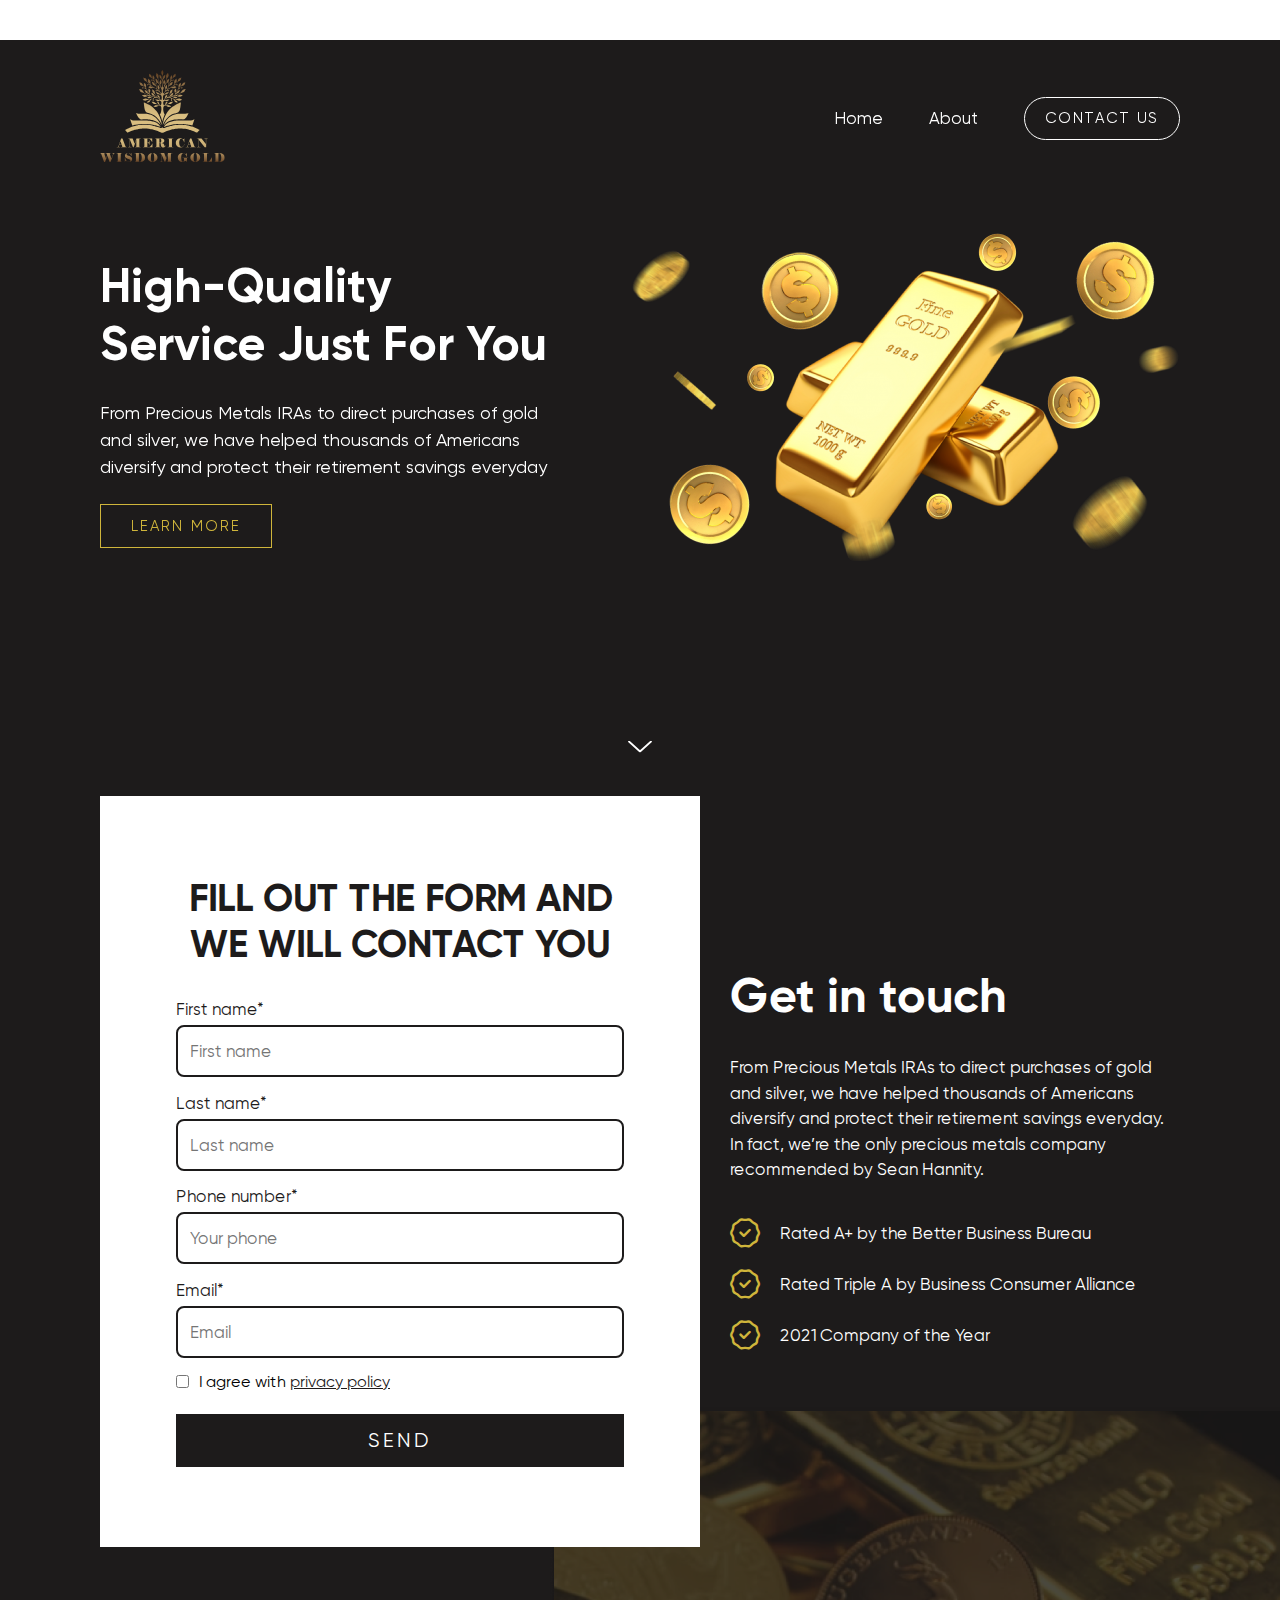
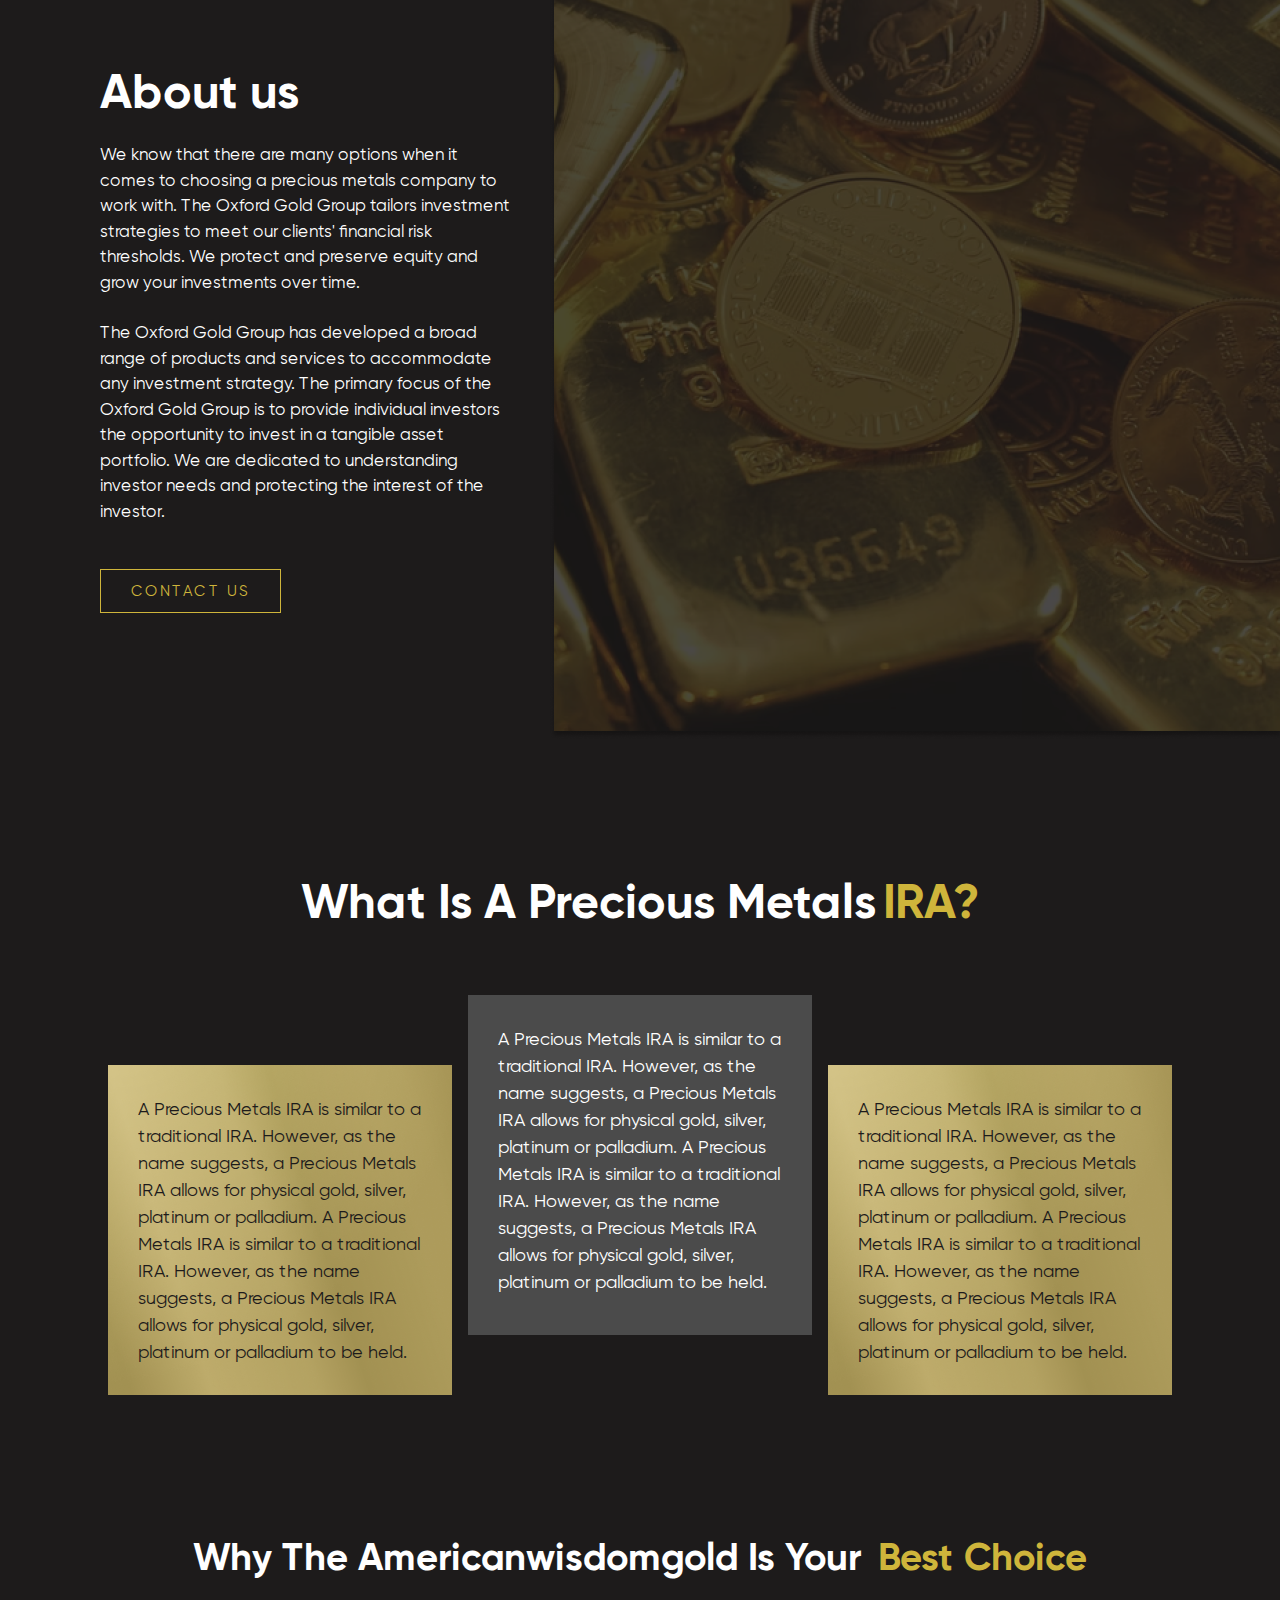
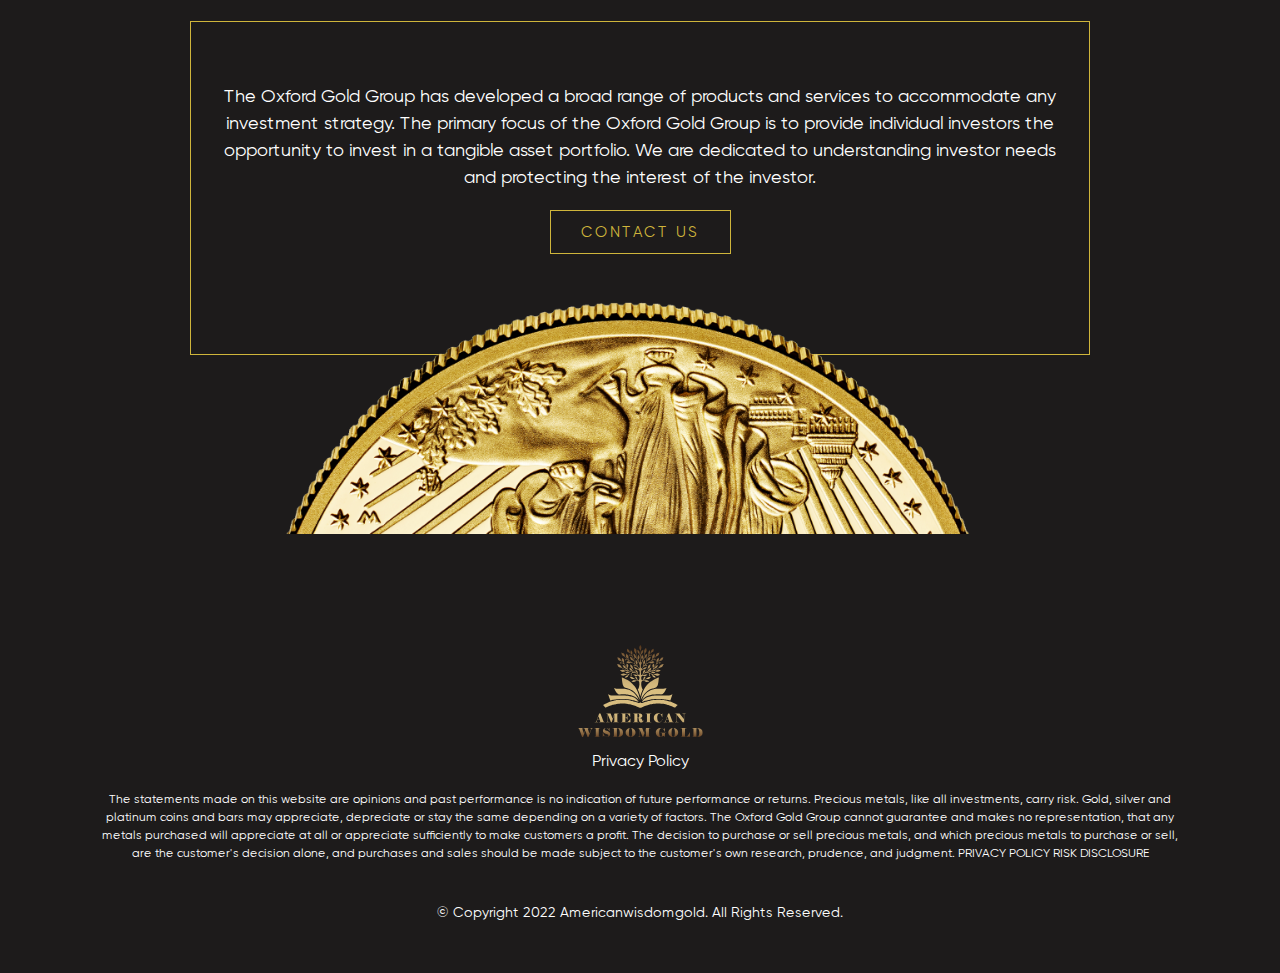
==== index.html @ 8d26f13c "first commit" ====
<!DOCTYPE html>
<html lang="en">
<head>
  <meta charset="UTF-8">
  <meta http-equiv="X-UA-Compatible" content="IE=edge">
  <meta name="viewport" content="width=device-width, initial-scale=1.0">
  <title>American Wisdom Gold</title>
  <link rel="stylesheet" href="css/style.min.css">
  <link rel="apple-touch-icon" sizes="57x57" href="fav.ico/apple-icon-57x57.png">
  <link rel="apple-touch-icon" sizes="60x60" href="fav.ico/apple-icon-60x60.png">
  <link rel="apple-touch-icon" sizes="72x72" href="fav.ico/apple-icon-72x72.png">
  <link rel="apple-touch-icon" sizes="76x76" href="fav.ico/apple-icon-76x76.png">
  <link rel="apple-touch-icon" sizes="114x114" href="fav.ico/apple-icon-114x114.png">
  <link rel="apple-touch-icon" sizes="120x120" href="fav.ico/apple-icon-120x120.png">
  <link rel="apple-touch-icon" sizes="144x144" href="fav.ico/apple-icon-144x144.png">
  <link rel="apple-touch-icon" sizes="152x152" href="fav.ico/apple-icon-152x152.png">
  <link rel="apple-touch-icon" sizes="180x180" href="fav.ico/apple-icon-180x180.png">
  <link rel="icon" type="image/png" sizes="192x192"  href="fav.ico/android-icon-192x192.png">
  <link rel="icon" type="image/png" sizes="32x32" href="fav.ico/favicon-32x32.png">
  <link rel="icon" type="image/png" sizes="96x96" href="fav.ico/favicon-96x96.png">
  <link rel="icon" type="image/png" sizes="16x16" href="fav.ico/favicon-16x16.png">
  <link rel="manifest" href="fav.ico/manifest.json">
  <meta name="msapplication-TileColor" content="#ffffff">
  <meta name="msapplication-TileImage" content="fav.ico/ms-icon-144x144.png">
  <meta name="theme-color" content="#ffffff">
</head>
<body id="menu">
  <div class="iframe__wrapper">
    <iframe height="40" scrolling="no" src="https://www.dailyforex.com/forex-widget/widget/41722" style="width: 100%; height:40px; display: block;border:0px;overflow:hidden;" width="100%"></iframe>
  </div>
  <header class="header">
    <div class="header__container container">
      <div class="header__wrapper">
        <a href="index.html" class="header__logo">
          <img src="images/logo.svg" alt="logo">
        </a>
        <div class="header__menu menu">
          <div class="header__navigation">
            <nav>
              <ul>
                <a href="index.html" class="header__logo_media">
                  <img src="images/logo.svg" alt="logo">
                </a>
                <li class="header__item"><a href="#promo">Home</a></li>
                <li class="header__item"><a href="#about">About</a></li>
              </ul>
            </nav>
          </div>
          <a href="#contact"><button class="header__button">Contact us</button></a>
        </div>
        <div class="header__hamburger hamburger">
          <span></span>
          <span></span>
          <span></span>
        </div>
      </div>
    </div>
  </header>

  <section class="promo" id="promo">
    <div class="promo__container container">
      <div class="promo__wrapper">
        <div class="promo__text">
          <h1 class="promo__title">High-Quality <br> Service Just For You</h1>
          <p class="promo__paragraph">From Precious Metals IRAs to direct purchases of gold and silver, we have helped thousands of Americans diversify and protect their retirement savings everyday</p>
          <a href="#contact"><buttton class="promo__button gold_button">Learn more</buttton></a>
        </div>
        <div class="promo__image">
          <img src="images/maingold.png" alt="gold">
        </div>
      </div>
    </div>
    <a href="#contact" class="promo__arrow">
      <img src="images/arrow.svg" alt="arrow">
    </a>
  </section>

  <section class="contact" id="contact">
    <div class="contact__container container">
      <div class="contact__wrapper">
        <div class="contact__white">
          <h3 class="contact__title">Fill out the form and we will contact you</h3>
          <form action="#" class="contact__form" id="contactform">
            <label for="firstname">
              First name*
              <input type="text" id="firstname" name="name" placeholder="First name" class="contact__input">
            </label>
            <label for="lastname">
              Last name*
              <input type="text" id="lastname" name="surname" placeholder="Last name" class="contact__input">
            </label>
            <label for="telepone">
              Phone number*
              <input id="telepone" name="phone" placeholder="Your phone" class="contact__input">
            </label>
            <label for="email">
              Email*
              <input type="text" id="email" name="email" placeholder="Email" class="contact__input">
            </label>
            <div class="contact__policy">
              <input name="privacypolicy" type="checkbox">
              <span>I agree with <a href="privacypolicy.html">privacy policy</a></span>
            </div>
            <input class="contact__button" type="submit" value="send">
          </form>
        </div>
        <div class="contact__text">
          <h4 class="contact__subtitle">Get in touch</h4>
          <p class="contact__paragraph">From Precious Metals IRAs to direct purchases of gold and silver, we have helped thousands of Americans diversify and protect their retirement savings everyday. In fact, we’re the only precious metals company recommended by Sean Hannity.</p>
          <div class="contact__points">
            <div class="contact__point">
              <span class="icon-guarantee"></span>
              Rated A+ by the Better Business Bureau
            </div>
            <div class="contact__point">
              <span class="icon-guarantee"></span>
              Rated Triple A by Business Consumer Alliance
            </div>
            <div class="contact__point">
              <span class="icon-guarantee"></span>
              2021 Company of the Year
            </div>
          </div>
        </div>
      </div>
    </div>
  </section>

  <section class="about" id="about">
    <div class="about__container container">
      <div class="about__wrapper">
        <div class="about__info">
          <h2 class="about__title">About us</h2>
          <p class="about__text">We know that there are many options when it comes to choosing a precious metals company to work with. The Oxford Gold Group tailors investment strategies to meet our clients' financial risk thresholds. We protect and preserve equity and grow your investments over time.</p>
          <p class="about__text">The Oxford Gold Group has developed a broad range of products and services to accommodate any investment strategy. The primary focus of the Oxford Gold Group is to provide individual investors the opportunity to invest in a tangible asset portfolio. We are dedicated to understanding investor needs and protecting the interest of the investor.</p>
          <a href="#contact"><button class="about__button gold_button">Contact us</button></a>
        </div>
      </div>
    </div>
    <div class="about__background">
      <img src="images/goldback.png" alt="">
    </div>
  </section>

  <section class="benefits" id="benefits">
    <div class="benefits__container container">
      <div class="benefits__wrapper">
        <h2 class="benefits__title">What Is A Precious Metals<span>IRA?</span></h2> 
          <div class="benefits__elements">
            <div class="benefits__elem benefits__elem_bg">A Precious Metals IRA is similar to a traditional IRA. However, as the name suggests, a Precious Metals IRA allows for physical gold, silver, platinum or palladium. A Precious Metals IRA is similar to a traditional IRA. However, as the name suggests, a Precious Metals IRA allows for physical gold, silver, platinum or palladium to be held.</div>
            <div class="benefits__elem">A Precious Metals IRA is similar to a traditional IRA. However, as the name suggests, a Precious Metals IRA allows for physical gold, silver, platinum or palladium. A Precious Metals IRA is similar to a traditional IRA. However, as the name suggests, a Precious Metals IRA allows for physical gold, silver, platinum or palladium to be held.</div>
            <div class="benefits__elem benefits__elem_bg">A Precious Metals IRA is similar to a traditional IRA. However, as the name suggests, a Precious Metals IRA allows for physical gold, silver, platinum or palladium. A Precious Metals IRA is similar to a traditional IRA. However, as the name suggests, a Precious Metals IRA allows for physical gold, silver, platinum or palladium to be held.</div>
          </div>
        </div>
      </div>
    </div>
  </section>

  <section class="coin" id="coin">
    <div class="coin__container container">
      <div class="coin__wrapper">
        <div class="coin__title">Why The Americanwisdomgold Is Your <span>Best Choice</span></div>
        <div class="coin__info">
          <div class="coin__text">The Oxford Gold Group has developed a broad range of products and services to accommodate any investment strategy. The primary focus of the Oxford Gold Group is to provide individual investors the opportunity to invest in a tangible asset portfolio. We are dedicated to understanding investor needs and protecting the interest of the investor.</div>
          <a href="#contact"><button class="coin__button gold_button">Contact us</button></a>
        </div>
        <div class="coin__coin">
          <img src="images/coin.png" alt="coin">
        </div>
      </div>
    </div>
  </section>

  <footer class="footer">
    <div class="footer__container container">
      <div class="footer__wrapper">
        <a href="index.html" class="footer__logo">
          <img src="images/logo.svg" alt="logo">
        </a>
        <div class="footer__links">
          <a href="privacypolicy.html" class="footer__link">Privacy Policy</a>
        </div>
        <div class="footer__rights">The statements made on this website are opinions and past performance is no indication of future performance or returns. Precious metals, like all investments, carry risk. Gold, silver and platinum coins and bars may appreciate, depreciate or stay the same depending on a variety of factors. The Oxford Gold Group cannot guarantee and makes no representation, that any metals purchased will appreciate at all or appreciate sufficiently to make customers a profit. The decision to purchase or sell precious metals, and which precious metals to purchase or sell, are the customer's decision alone, and purchases and sales should be made subject to the customer's own research, prudence, and judgment. PRIVACY POLICY RISK DISCLOSURE </div>
        <div class="footer__copyright">© Copyright 2022 Americanwisdomgold. All Rights Reserved.</div>
      </div>
    </div>
  </footer>

  <div class="overlay">
    <div class="modal modal_mini" id="thanks">
      <div class="modal__close">&times;</div>
      <div class="modal__logo"><img src="images/logo.svg" alt="logo"></div>
      <div class="modal__subtitle">Thank You for request</div>
      <div class="modal__descr">We will contact You within 24h</div>
    </div>
  </div>
  <script src="js/jquery-3.5.1.min.js"></script>
  <script src="js/jquery.validate.min.js"></script>
  <script src="js/jquery.maskedinput.min.js"></script>
  <script src="js/script.js"></script>
</body>
</html>
---- css/style.min.css ----
*{font-family:"Gilroy", sans-serif;margin:0;padding:0;-webkit-box-sizing:border-box;box-sizing:border-box}.container{max-width:1110px;padding:0px 15px;margin:0 auto}a{text-decoration:none;color:#ffff}a:hover{color:#CFB53B;-webkit-transition:0.2s all;transition:0.2s all}ul,li{list-style:none}button{background-color:transparent;border:none;outline:none;text-transform:uppercase}button:hover{color:#CFB53B;border-color:#CFB53B;-webkit-transition:0.2s all;transition:0.2s all}body{background:#1D1B1B}@media (max-width: 767px){.subtitle{font-size:27px;margin-bottom:20px}}@media (max-width: 767px){.text{font-size:16px}}@font-face{font-family:'icomoon';src:url("../icofonts/icomoon.eot?v3qzu6");src:url("../icofonts/fonts/icomoon.eot?v3qzu6#iefix") format("embedded-opentype"),url("../icofonts/icomoon.ttf?v3qzu6") format("truetype"),url("../icofonts/icomoon.woff?v3qzu6") format("woff"),url("../icofonts/icomoon.svg?v3qzu6#icomoon") format("svg");font-weight:normal;font-style:normal;font-display:block}[class^="icon-"],[class*=" icon-"]{font-family:'icomoon' !important;speak:never;font-style:normal;font-weight:normal;font-variant:normal;text-transform:none;line-height:1;-webkit-font-smoothing:antialiased;-moz-osx-font-smoothing:grayscale}.icon-guarantee:before{content:"\e900"}@font-face{font-family:"Gilroy";src:url("../fonts/Gilroy-SemiBold.ttf") format("truetype");font-weight:600;font-style:normal}@font-face{font-family:"Gilroy";src:url("../fonts/Gilroy-Regular.ttf") format("truetype");font-weight:400;font-style:normal}@font-face{font-family:"Gilroy";src:url("../fonts/Gilroy-Medium.ttf") format("truetype");font-weight:500;font-style:normal}@font-face{font-family:"Gilroy";src:url("../fonts/Gilroy-Bold.ttf") format("truetype");font-weight:700;font-style:normal}.header{position:relative}.header__wrapper{padding-top:70px;display:-webkit-box;display:-ms-flexbox;display:flex;-webkit-box-pack:justify;-ms-flex-pack:justify;justify-content:space-between;-webkit-box-align:center;-ms-flex-align:center;align-items:center}.header__logo_media{display:none}.header__menu{z-index:100;display:-webkit-box;display:-ms-flexbox;display:flex;-webkit-box-align:center;-ms-flex-align:center;align-items:center}.header__navigation{margin-left:auto;font-weight:400;font-size:17px;line-height:21px}.header__navigation ul{display:-webkit-box;display:-ms-flexbox;display:flex}.header__navigation ul li{margin-right:46px}.header__button{border:1px solid #FFFFFF;border-radius:30px;cursor:pointer;padding:10px 20px;font-weight:400;font-size:15px;line-height:21px;letter-spacing:0.11em;color:#FFFFFF}.header__hamburger{display:none}@media (max-width: 992px){.header ul li{margin-right:23px}}@media (max-width: 767px){.header .header__logo{margin:0 auto}.header .header__logo_media{display:block;margin-bottom:60px}.header .header__wrapper{padding-top:90px}.header .header__hamburger{display:block;position:absolute;right:20px;top:37%;-webkit-transform:translateY(-50%);transform:translateY(-50%);width:26px;height:18px;cursor:pointer}.header .header__hamburger span{display:block;height:2px;width:100%;background-color:#ffff;margin-bottom:4px;border-radius:30px}.header .header__hamburger span:nth-child(2){background-color:#CFB53B}.header .header__hamburger:hover span{background-color:#CFB53B}.header .header__hamburger_active{margin-top:5px}.header .header__hamburger_active span{margin-bottom:-2px;-webkit-transition:0.6s all;transition:0.6s all}.header .header__hamburger_active span:nth-child(1){-webkit-transform:rotate(-45deg);transform:rotate(-45deg)}.header .header__hamburger_active span:nth-child(2){display:none}.header .header__hamburger_active span:nth-child(3){-webkit-transform:rotate(45deg);transform:rotate(45deg)}.header .header__navigation{margin-left:0}.header .header__navigation ul{-webkit-box-orient:vertical;-webkit-box-direction:normal;-ms-flex-direction:column;flex-direction:column;-webkit-box-align:center;-ms-flex-align:center;align-items:center}.header .header__navigation ul li{margin:0;margin-bottom:20px}.header .header__menu{position:fixed;-webkit-box-orient:vertical;-webkit-box-direction:normal;-ms-flex-direction:column;flex-direction:column;-webkit-box-pack:center;-ms-flex-pack:center;justify-content:center;-webkit-box-align:center;-ms-flex-align:center;align-items:center;top:0;left:-100%;width:75%;height:100vh;padding:40px 20px;background:rgba(240,240,240,0.16);-webkit-backdrop-filter:blur(30px);backdrop-filter:blur(30px);-webkit-transition:0.6s all;transition:0.6s all}.header .header__menu_active{left:0}}iframe{position:absolute;top:-10px;width:100%}.iframe__wrapper{position:absolute;width:100%;background-color:#ffff;height:40px}.promo{position:relative;min-height:600px}.promo__wrapper{display:-webkit-box;display:-ms-flexbox;display:flex;-webkit-box-align:center;-ms-flex-align:center;align-items:center;-webkit-box-pack:justify;-ms-flex-pack:justify;justify-content:space-between;padding:62px 0 62px 0}.promo__title{font-weight:700;font-size:48px;line-height:120%;color:#FFFFFF;margin-bottom:26px}.promo__text{max-width:100%}.promo__paragraph{font-weight:400;font-size:18px;line-height:150%;max-width:460px;color:#FFFFFF;margin-bottom:36px}.promo__arrow{position:absolute;left:50%;bottom:0;-webkit-transform:translate(-50%, -50%);transform:translate(-50%, -50%)}.promo__image img{width:100%}.gold_button{font-size:15px;letter-spacing:0.14em;color:#CFB53B;cursor:pointer;padding:12px 30px;border:1px solid #CFB53B;text-transform:uppercase}.gold_button:hover{background-color:#CFB53B;color:#FFFFFF;-webkit-transition:0.6s all;transition:0.6s all}@media (max-width: 992px){.container{max-width:800px}.promo{min-height:450px}.promo__title{font-size:32px;margin-bottom:16px}.promo__paragraph{font-size:16px;margin-bottom:29px}}@media (max-width: 767px){.container{max-width:500px}.promo{min-height:500px}.promo__wrapper{-webkit-box-orient:vertical;-webkit-box-direction:normal;-ms-flex-direction:column;flex-direction:column;padding-top:30px}.promo__text{margin-bottom:25px}.promo__arrow{display:none}}@media (max-width: 426px){.container{max-width:320px}.promo{min-height:500px}.promo__title{font-size:29px}.promo__paragraph{font-size:14px}.promo__text{margin-bottom:45px}}.contact__wrapper{display:-webkit-box;display:-ms-flexbox;display:flex;-webkit-box-pack:justify;-ms-flex-pack:justify;justify-content:space-between;padding:30px 0;-webkit-box-align:center;-ms-flex-align:center;align-items:center}.contact__white{min-width:600px;margin-right:30px;padding:80px 76px;background-color:#fff;display:-webkit-box;display:-ms-flexbox;display:flex;-webkit-box-orient:vertical;-webkit-box-direction:normal;-ms-flex-direction:column;flex-direction:column;-webkit-box-align:center;-ms-flex-align:center;align-items:center;z-index:10}.contact__white label{display:-webkit-box;display:-ms-flexbox;display:flex;-webkit-box-orient:vertical;-webkit-box-direction:normal;-ms-flex-direction:column;flex-direction:column;font-weight:400;font-size:17px;line-height:24px;color:#1D1B1B}.contact__title{font-weight:700;font-size:38px;margin-bottom:30px;line-height:120%;text-transform:uppercase;text-align:center;color:#1D1B1B}.contact__button{font-weight:400;font-size:20px;line-height:21px;text-transform:uppercase;letter-spacing:0.14em;color:#FFFFFF;background:#1D1B1B;cursor:pointer;border:none;padding:16px}.contact__button:hover{background-color:#CFB53B;-webkit-transition:0.3s all;transition:0.3s all}.contact__form{width:100%;min-height:470px;display:-webkit-box;display:-ms-flexbox;display:flex;-webkit-box-orient:vertical;-webkit-box-direction:normal;-ms-flex-direction:column;flex-direction:column;-webkit-box-pack:justify;-ms-flex-pack:justify;justify-content:space-between}.contact__input{margin-top:4px;border:2px solid #1D1B1B;padding:12px;font-weight:400;font-size:17px;line-height:24px;color:#1D1B1B;border-radius:8px}.contact__policy{-ms-flex-wrap:wrap;flex-wrap:wrap}.contact__policy div{display:-webkit-box;display:-ms-flexbox;display:flex;-webkit-box-orient:vertical;-webkit-box-direction:normal;-ms-flex-direction:column;flex-direction:column}.contact__subtitle{font-weight:700;font-size:48px;line-height:120%;color:#FFFFFF;margin-bottom:30px}.contact__paragraph{font-weight:400;font-size:17px;line-height:150%;color:#FFFFFF;margin-bottom:40px}.contact__point{display:-webkit-box;display:-ms-flexbox;display:flex;-webkit-box-align:center;-ms-flex-align:center;align-items:center;font-weight:400;font-size:17px;line-height:21px;color:#FFFFFF;margin-bottom:30px;font-size:17px;line-height:19px}.contact__point span{font-size:30px;line-height:21px;color:#CFB53B;margin-right:20px}.contact__policy{display:-webkit-box;display:-ms-flexbox;display:flex;-webkit-box-align:center;-ms-flex-align:center;align-items:center;margin-bottom:10px}.contact__policy span{margin-left:10px}.contact__policy a{color:#1D1B1B;text-decoration:underline}.contact__policy a:hover{color:#CFB53B;-webkit-transition:0.3s all;transition:0.3s all}.contact #privacypolicy-error{margin-bottom:0;margin-left:5px}@media (max-width: 992px){.contact__white{min-width:425px;padding:55px 65px}.contact__title{font-size:25px;margin-bottom:30px}.contact__form{min-height:450px}.contact__subtitle{font-size:27px;margin-bottom:20px}.contact__point{font-size:16px;margin-bottom:18px}.contact__paragraph{font-size:16px;margin-bottom:25px}}@media (max-width: 767px){.contact__wrapper{-webkit-box-orient:vertical;-webkit-box-direction:reverse;-ms-flex-direction:column-reverse;flex-direction:column-reverse}.contact__text{margin-bottom:30px}.contact__white{margin-right:0}}@media (max-width: 426px){.contact__white{min-width:300px;padding:40px 46px}.contact__white label{font-size:13px}.contact__title{font-size:17px;margin-bottom:15px}.contact__form{min-height:350px}.contact__input{margin:0;border:1px solid #1D1B1B;font-size:13px;padding:6px;border-radius:5px}.contact__button{font-size:13px;padding:11px}.contact__policy{font-size:13px}.contact__paragraph{font-size:14px}.contact__point{font-size:14px}.contact__policy span{font-size:14px}}.about{position:relative}.about__wrapper{padding:90px 40px 100px 0;width:100%;max-width:450px;background-color:#1D1B1B}.about__title{font-weight:700;font-size:48px;line-height:50px;color:#ffff;margin-bottom:25px}.about__text{margin-bottom:25px;font-weight:400;font-size:17px;line-height:150%;color:#FFFFFF;z-index:1000}.about__button{margin-top:20px}.about__background{position:absolute;top:-170px;right:0;z-index:0}.about__background img{width:100%}.about .mediabg{display:none}@media (max-width: 1222px){.about .about__background{right:-160px}}@media (max-width: 992px){.about__background{left:0;top:-150px;width:100%;background-image:url("../images/mediabg.png");background-repeat:no-repeat;-o-object-fit:cover;object-fit:cover;background-position:center center;height:350px}.about__background img{display:none}.about__info{padding-top:180px}.about__wrapper{margin:0}}@media (max-width: 767px){.about__title{font-size:27px;margin-bottom:20px;line-height:27px}.about__info{padding-top:130px}.about__text{font-size:16px;margin-bottom:25px}}@media (max-width: 426px){.about__text{font-size:14px;margin-bottom:25px}}.benefits__wrapper{padding:160px 0 40px}.benefits__title{text-align:center;font-size:48px;margin-bottom:45px;color:#FFFFFF}.benefits__title span{color:#CFB53B;padding-left:7px}.benefits__elements{display:-webkit-box;display:-ms-flexbox;display:flex;-webkit-box-pack:justify;-ms-flex-pack:justify;justify-content:space-between}.benefits__elem{padding:30px;font-weight:400;font-size:18px;line-height:150%;background:#4B4B4B;color:#FFFF;-webkit-backdrop-filter:blur(40px);backdrop-filter:blur(40px);max-height:340px;margin-right:8px;margin-left:8px}.benefits__elem_bg{background-image:url("../images/backgold.png");-o-object-fit:cover;object-fit:cover;margin-top:70px;color:#1D1B1B}@media (max-width: 992px){.benefits__wrapper{padding-top:30px}.benefits__elements{-webkit-box-orient:vertical;-webkit-box-direction:normal;-ms-flex-direction:column;flex-direction:column;-webkit-box-pack:center;-ms-flex-pack:center;justify-content:center;-webkit-box-align:center;-ms-flex-align:center;align-items:center}.benefits__elem{margin-right:0;margin-left:0;max-width:400px;margin-bottom:30px}.benefits__elem_bg{margin-top:0}}@media (max-width: 767px){.benefits__title{font-size:27px;margin-bottom:20px}.benefits__elem{font-size:16px}}@media (max-width: 426px){.benefits__elem{font-size:14px}}.coin{position:relative}.coin__wrapper{display:-webkit-box;display:-ms-flexbox;display:flex;-webkit-box-orient:vertical;-webkit-box-direction:normal;-ms-flex-direction:column;flex-direction:column;-webkit-box-pack:center;-ms-flex-pack:center;justify-content:center;-webkit-box-align:center;-ms-flex-align:center;align-items:center;padding:100px 0 40px}.coin__title{font-weight:700;font-size:38px;margin-bottom:20px;line-height:120%;text-align:center;color:#FFFF}.coin__title span{color:#CFB53B;padding-left:7px}.coin__info{display:-webkit-box;display:-ms-flexbox;display:flex;-webkit-box-orient:vertical;-webkit-box-direction:normal;-ms-flex-direction:column;flex-direction:column;-webkit-box-pack:center;-ms-flex-pack:center;justify-content:center;-webkit-box-align:center;-ms-flex-align:center;align-items:center;margin-top:20px;max-width:900px;padding:60px 23px 100px 23px;border:1px solid #CFB53B}.coin__text{font-weight:400;font-size:18px;line-height:150%;text-align:center;color:#FFFFFF;margin-bottom:20px}.coin__coin{position:absolute;bottom:-143px}.coin__coin img{width:760px}@media (max-width: 767px){.coin__wrapper{padding-top:35px}.coin__title{font-size:27px;margin-bottom:20px;line-height:33px}.coin__text{font-size:16px}.coin__info{padding:38px 10px 85px 10px}.coin__coin{bottom:-35px}.coin__coin img{width:425px}}@media (max-width: 426px){.coin__coin{bottom:0px}.coin__coin img{width:320px}.coin__text{font-size:14px}.coin__title{font-size:27px;margin-bottom:20px}}.footer__wrapper{display:-webkit-box;display:-ms-flexbox;display:flex;-webkit-box-orient:vertical;-webkit-box-direction:normal;-ms-flex-direction:column;flex-direction:column;-webkit-box-pack:center;-ms-flex-pack:center;justify-content:center;-webkit-box-align:center;-ms-flex-align:center;align-items:center;padding:250px 0 50px 0;color:#FFFF;text-align:center}.footer__logo{margin-bottom:10px}.footer__links{margin-bottom:20px}.footer__rights{margin-bottom:40px;font-size:12px;line-height:150%}.footer__copyright{font-weight:400;font-size:14px;line-height:21px}.footer__padding{padding-top:30px}@media (max-width: 767px){.footer__wrapper{padding-top:123px}}.overlay{display:none;position:fixed;width:100%;height:100%;top:0;background-color:rgba(0,0,0,0.56);z-index:1000}.modal{position:absolute;top:50%;left:50%;-webkit-transform:translate(-50%, -50%);transform:translate(-50%, -50%);width:380px;min-height:350px;background-color:#f2f2f2;padding:38px 40px 40px 40px}.modal__close{position:absolute;top:10px;right:10px;font-size:40px;line-height:21px;cursor:pointer}.modal_mini{min-height:250px}.modal__logo{display:-webkit-box;display:-ms-flexbox;display:flex;-webkit-box-pack:center;-ms-flex-pack:center;justify-content:center}.modal__subtitle{font-weight:500;margin-top:20px;font-size:18px;color:#262525;text-align:center}.modal__descr{font-weight:400;font-size:15px;margin-top:10;text-align:center}.error{border:1px solid red}label.error{border:none;font-size:14px;margin-bottom:5px;color:red}.privacy{margin-top:40px}.privacy__intro{padding:70px 10px;width:100%;color:#1D1B1B;background-color:#CFB53B}.privacy__title{font-weight:700;font-size:48px;line-height:55px}@media (max-width: 767px){.privacy__title{font-size:37px;line-height:40px}}.privacy__text{font-weight:300;padding-top:40px;font-size:15px;line-height:150%;color:#FFFFFF}@media (max-width: 426px){.privacy__text{font-size:13px}}.privacy__bold{margin-top:30px;font-size:20px;line-height:27px;margin-bottom:10px;font-weight:700;color:#CFB53B}.privacy p{margin-bottom:15px}
/*# sourceMappingURL=style.min.css.map */
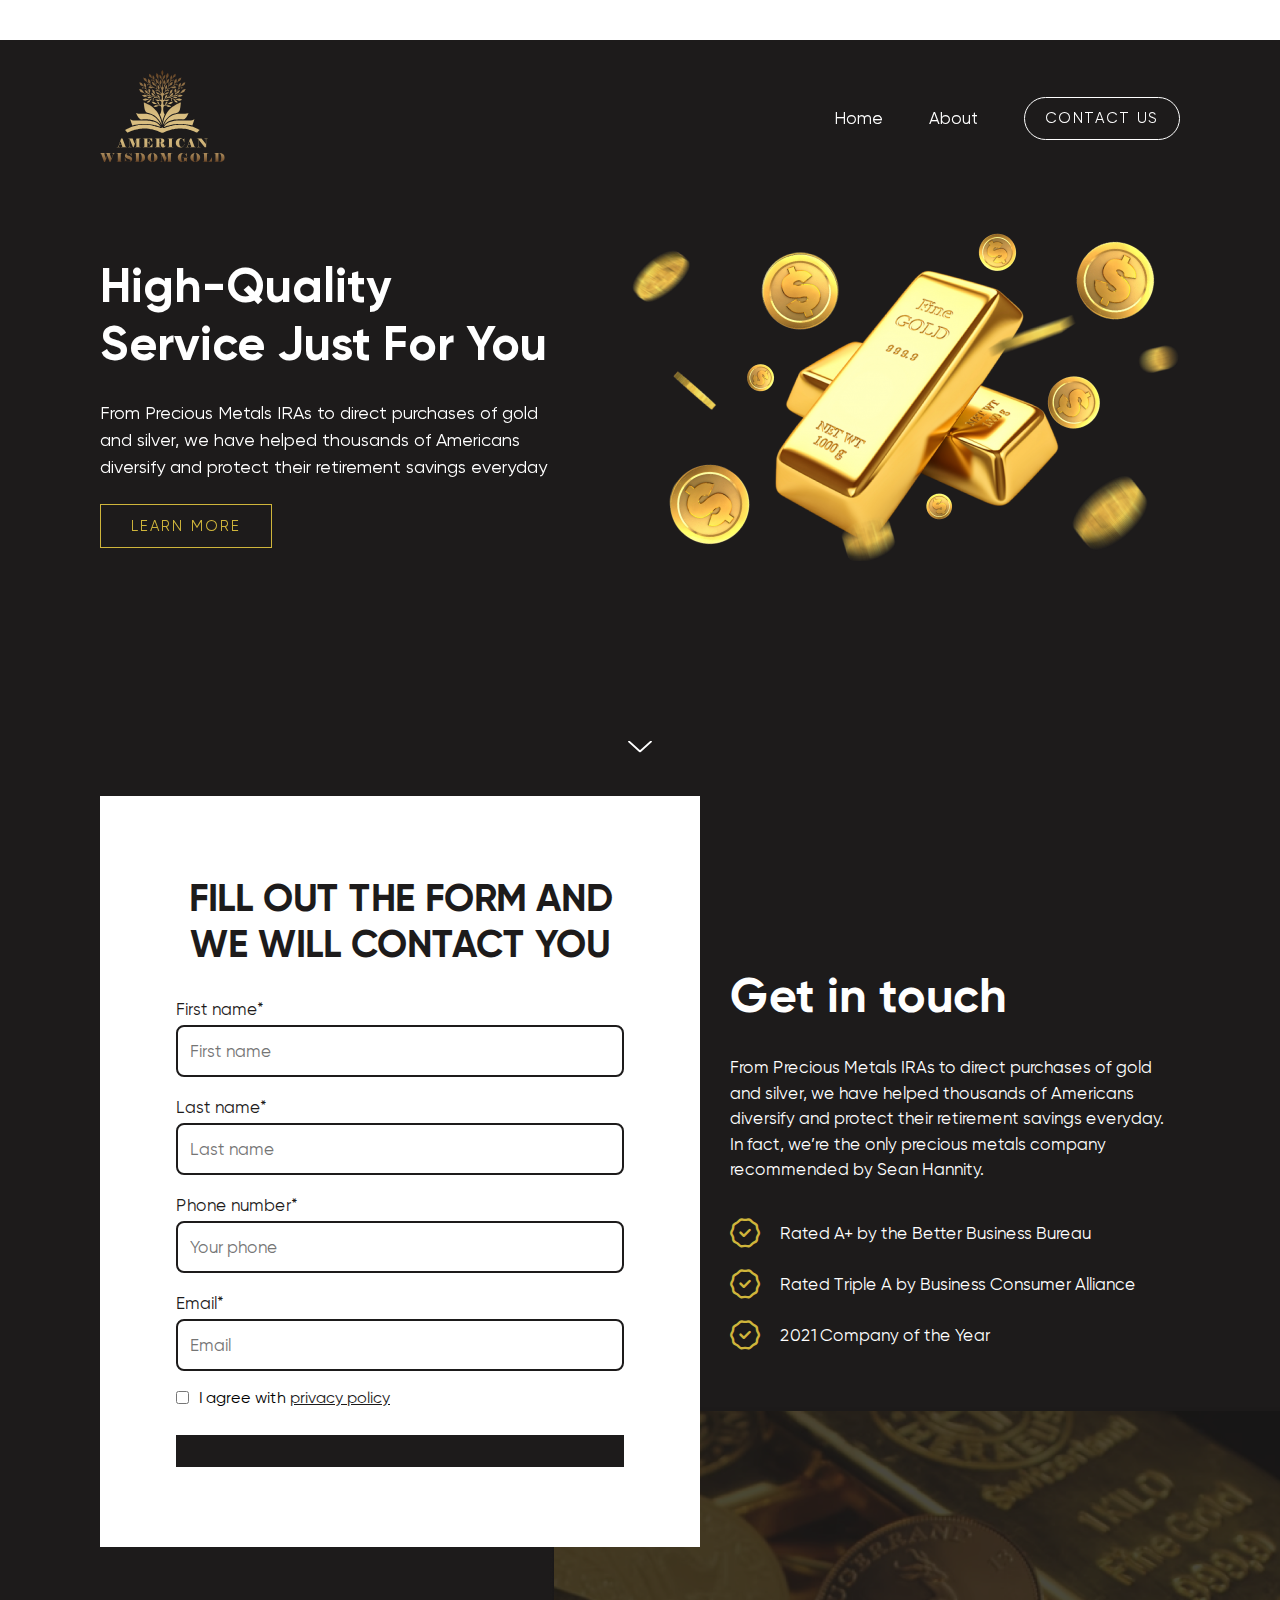
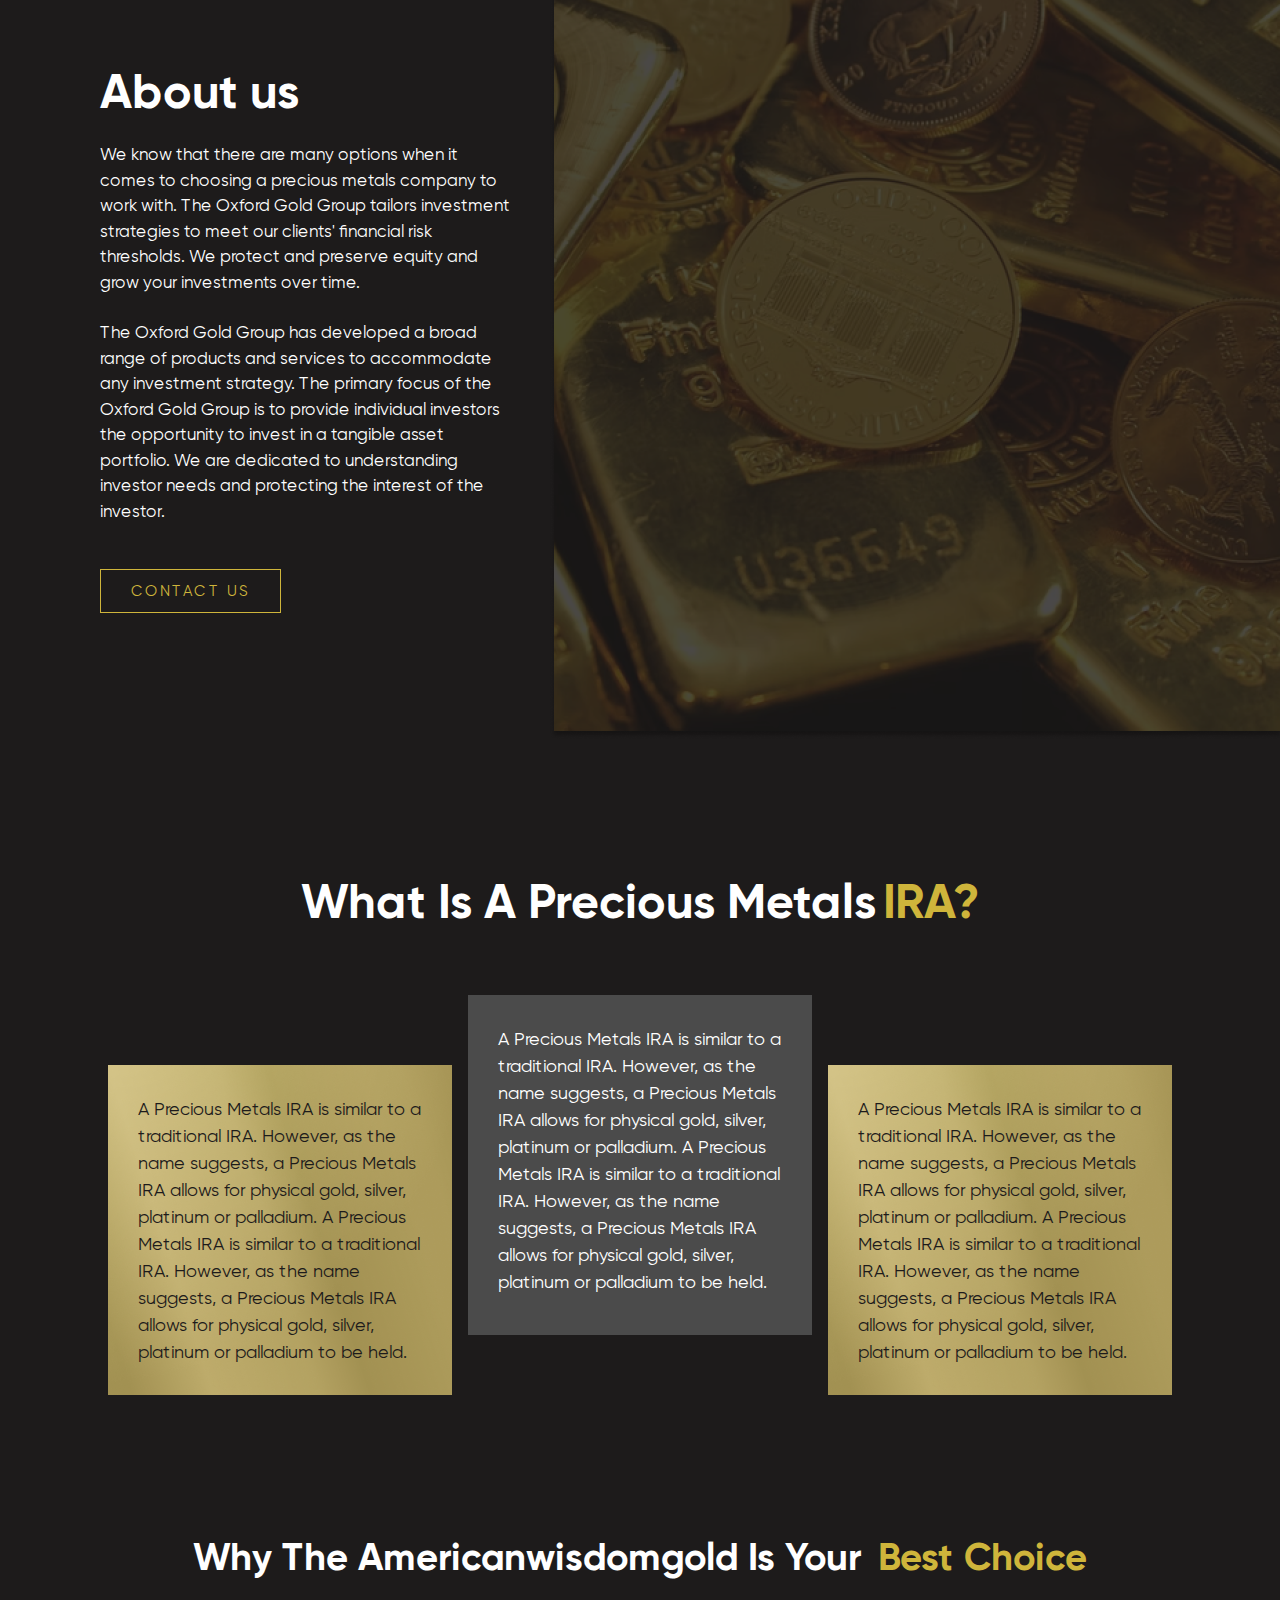
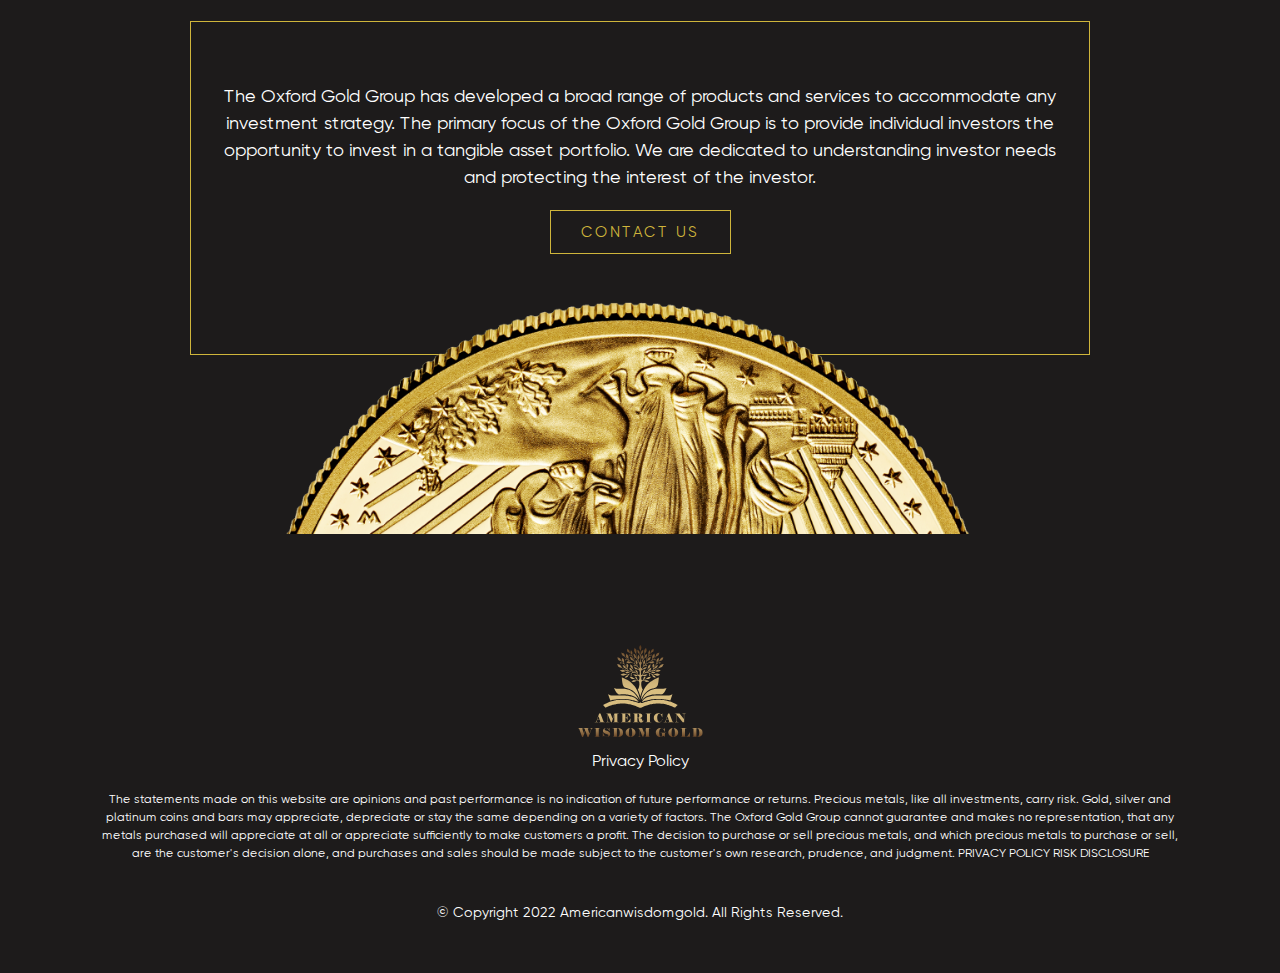
==== commit 5eccf2dc: "new" ====
--- a/index.html
+++ b/index.html
@@ -101,7 +101,7 @@
               <input name="privacypolicy" type="checkbox">
               <span>I agree with <a href="privacypolicy.html">privacy policy</a></span>
             </div>
-            <input class="contact__button" type="submit" value="send">
+            <button class="contact__button"></button>
           </form>
         </div>
         <div class="contact__text">
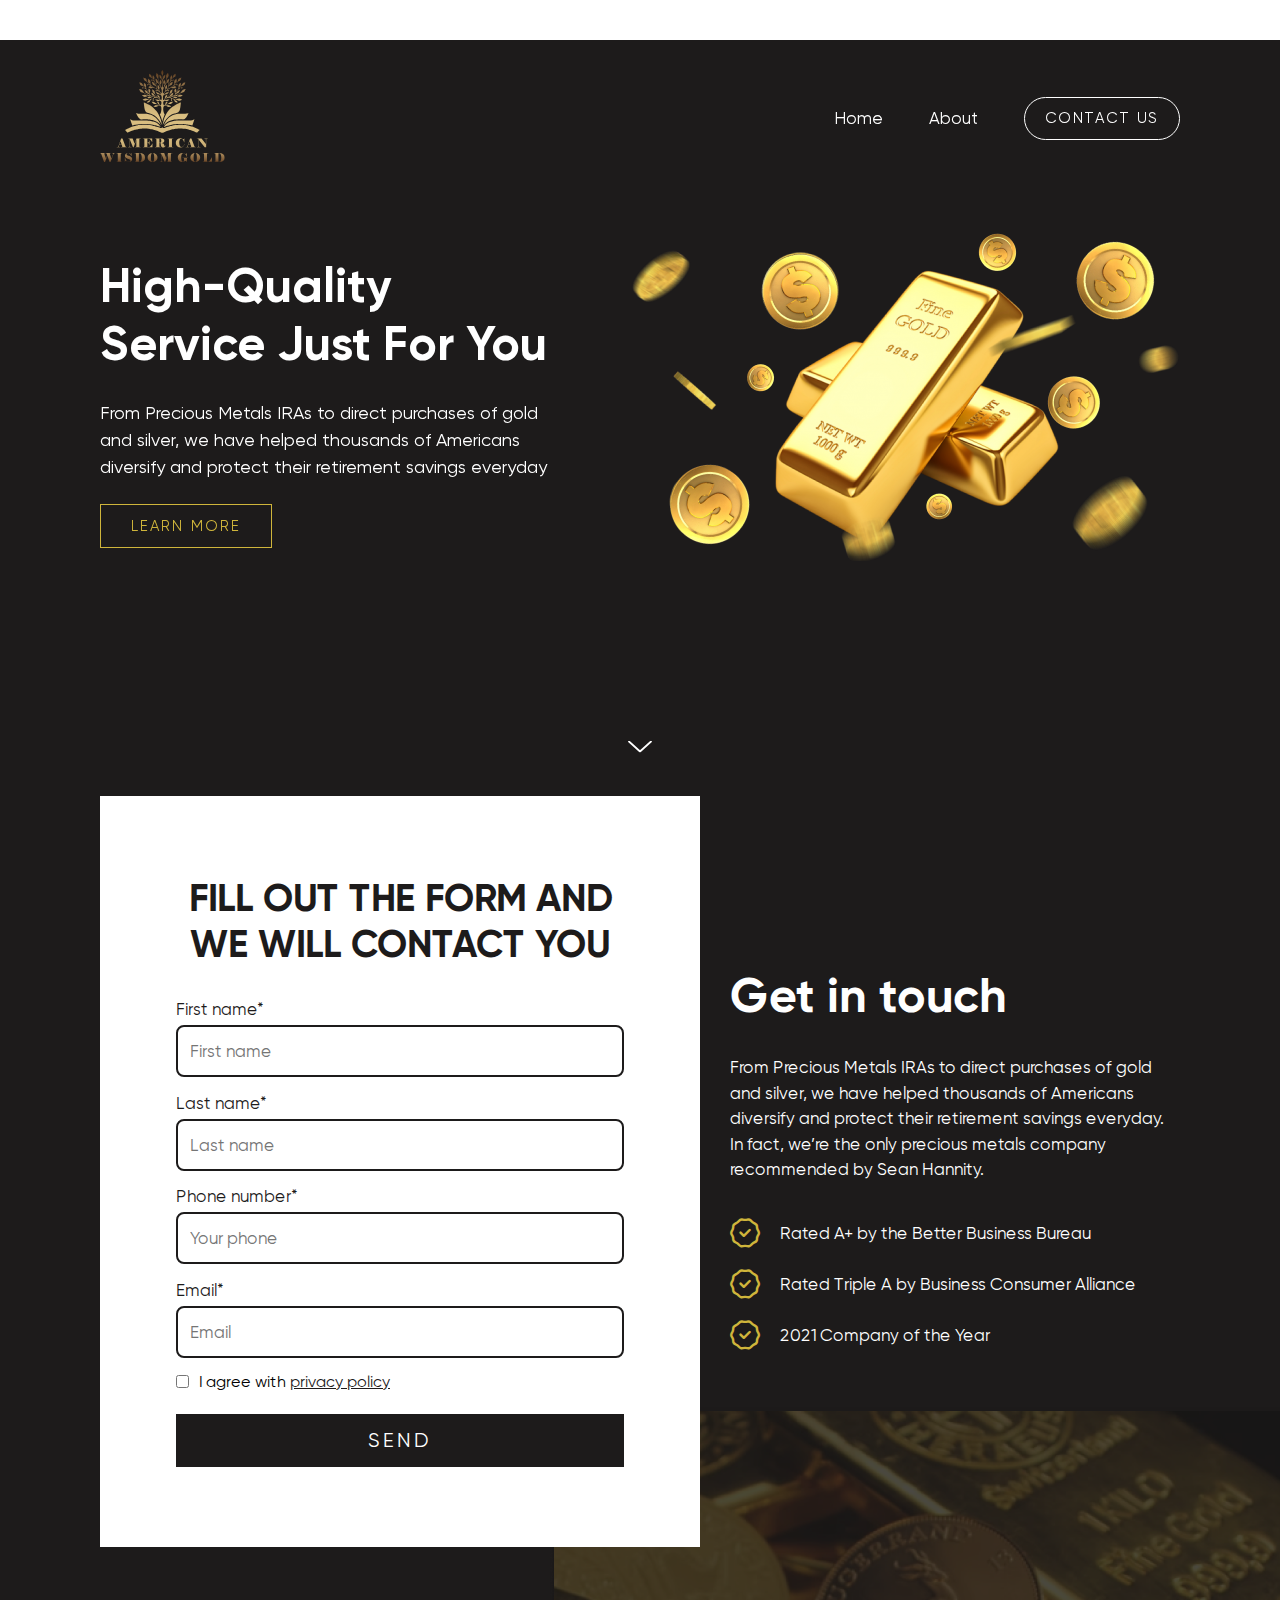
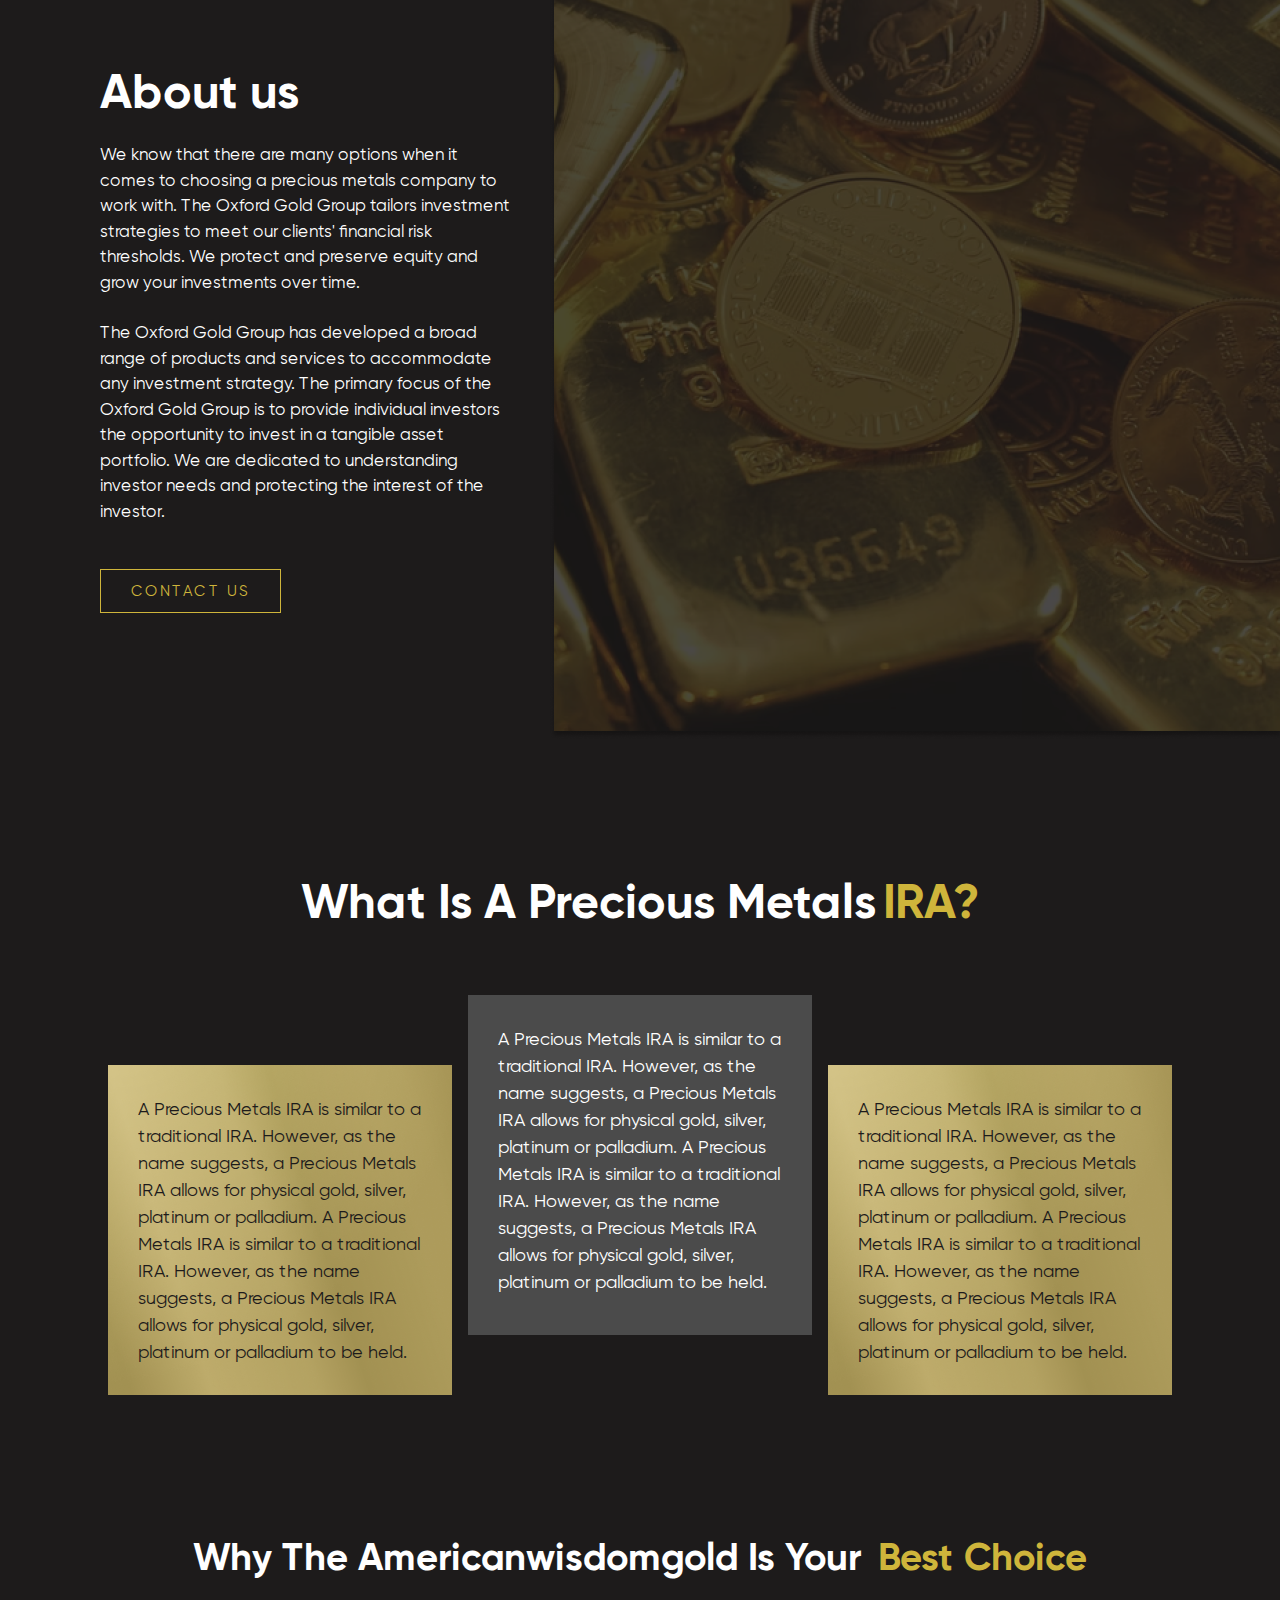
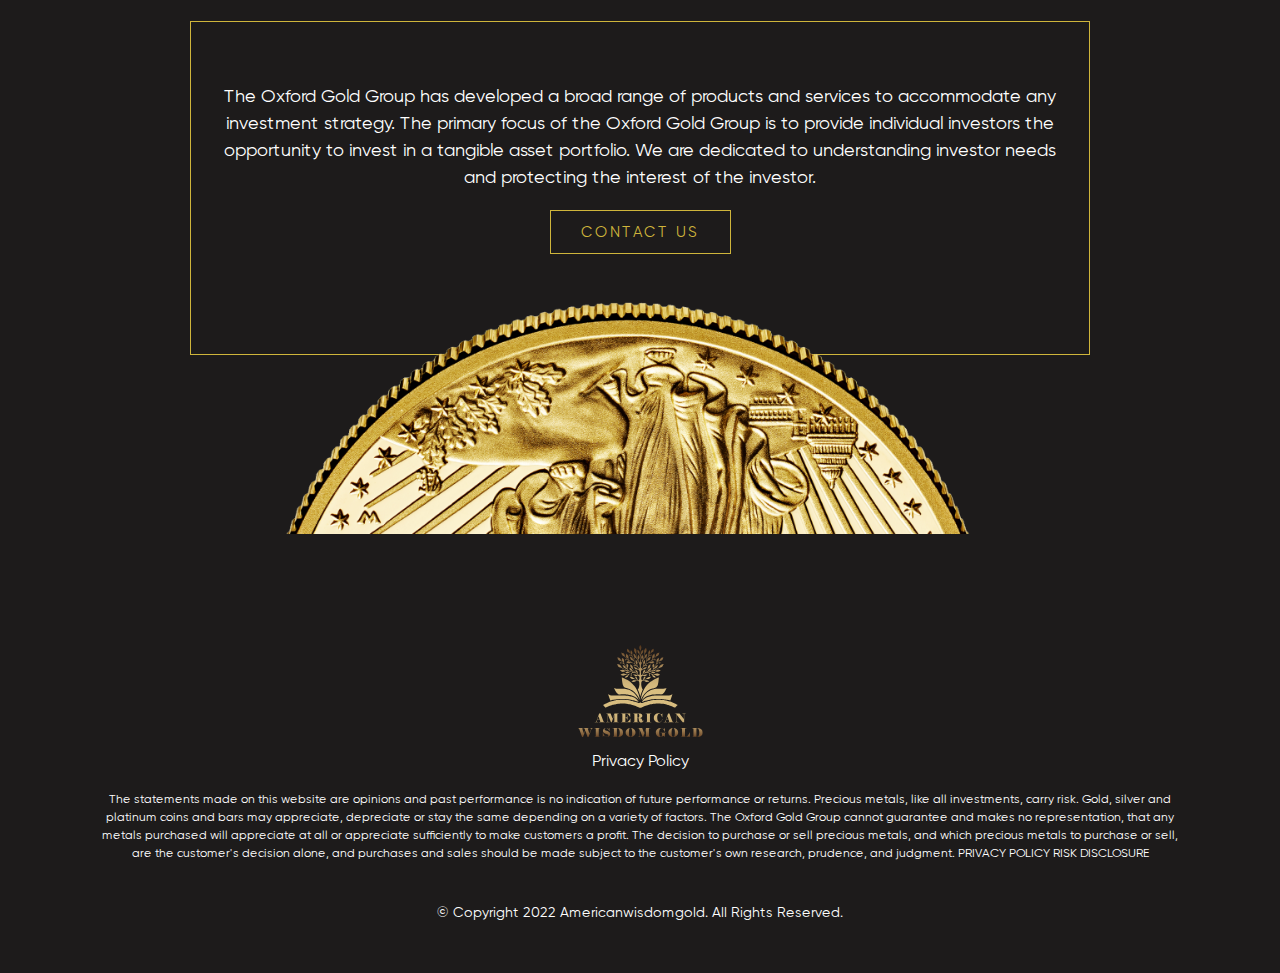
==== commit e6f4a9ca: "button changes" ====
--- a/index.html
+++ b/index.html
@@ -101,7 +101,7 @@
               <input name="privacypolicy" type="checkbox">
               <span>I agree with <a href="privacypolicy.html">privacy policy</a></span>
             </div>
-            <button class="contact__button"></button>
+            <button class="contact__button">SEND</button>
           </form>
         </div>
         <div class="contact__text">
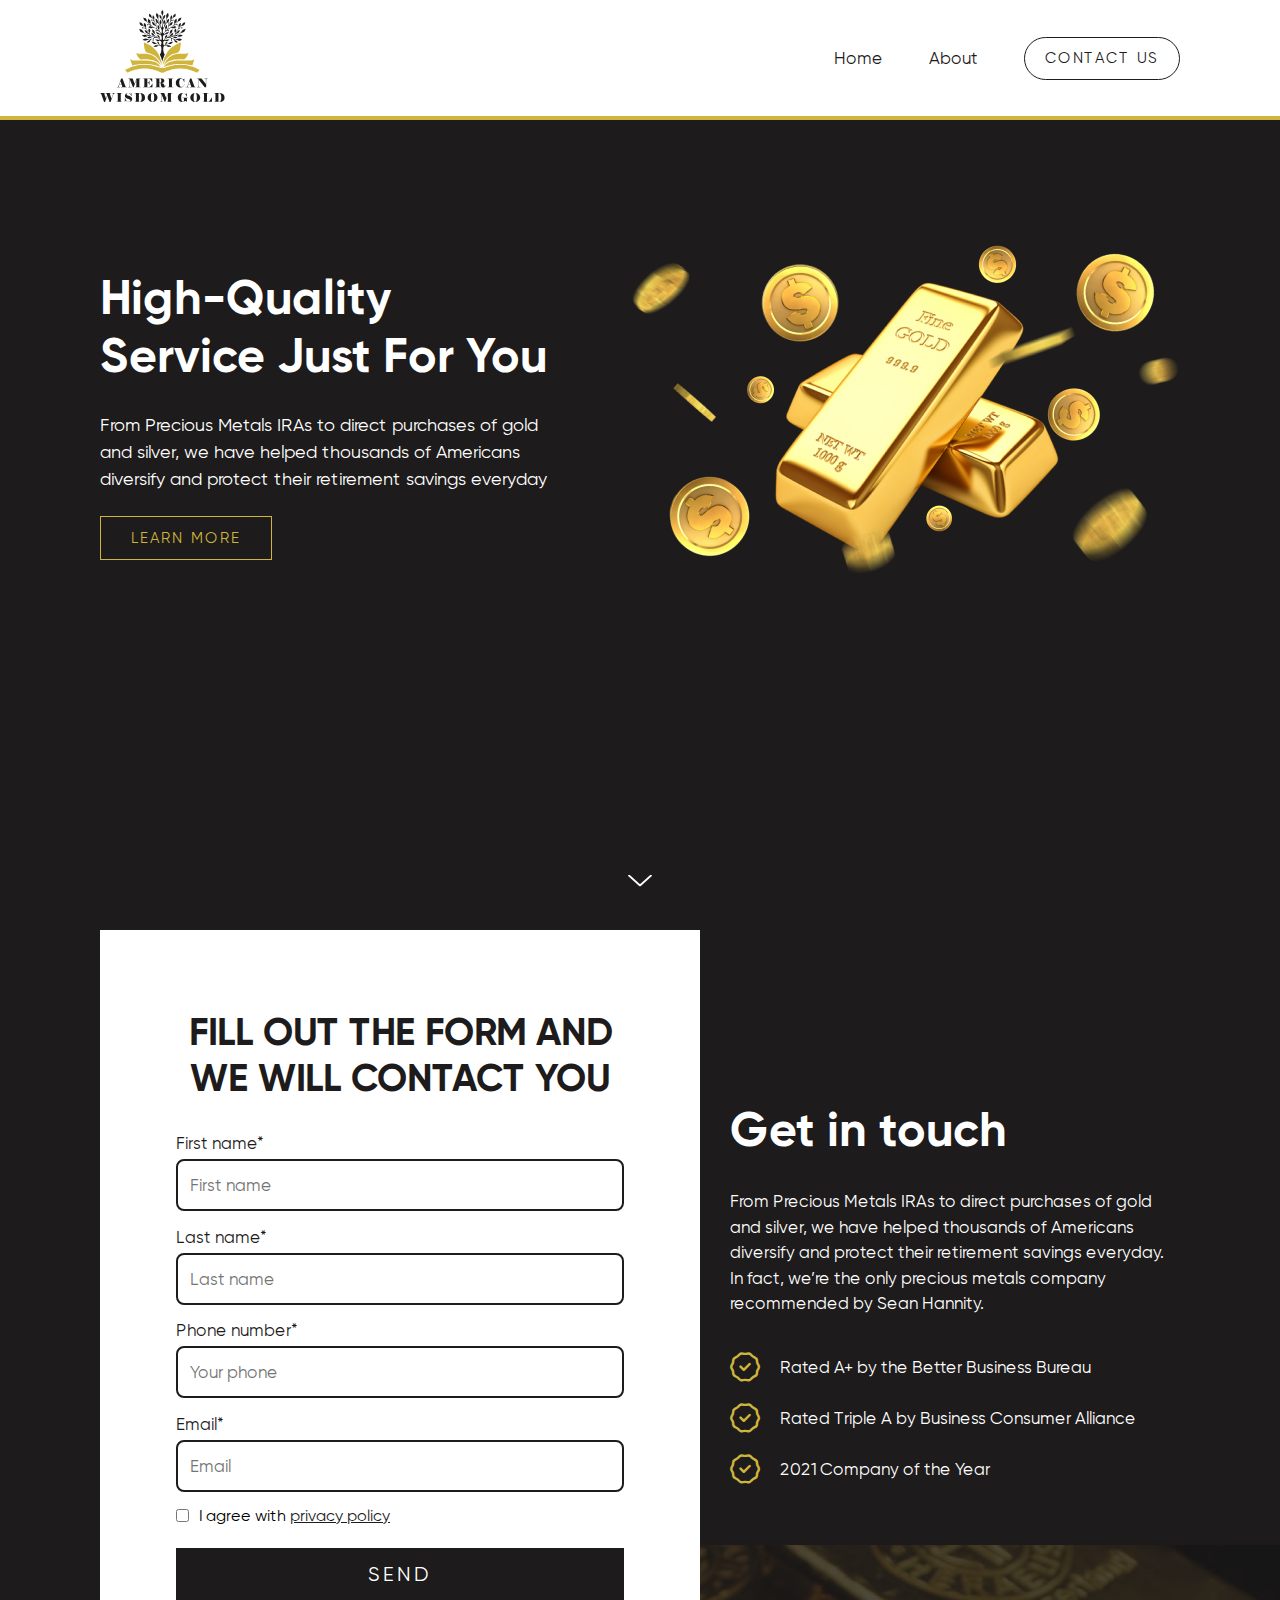
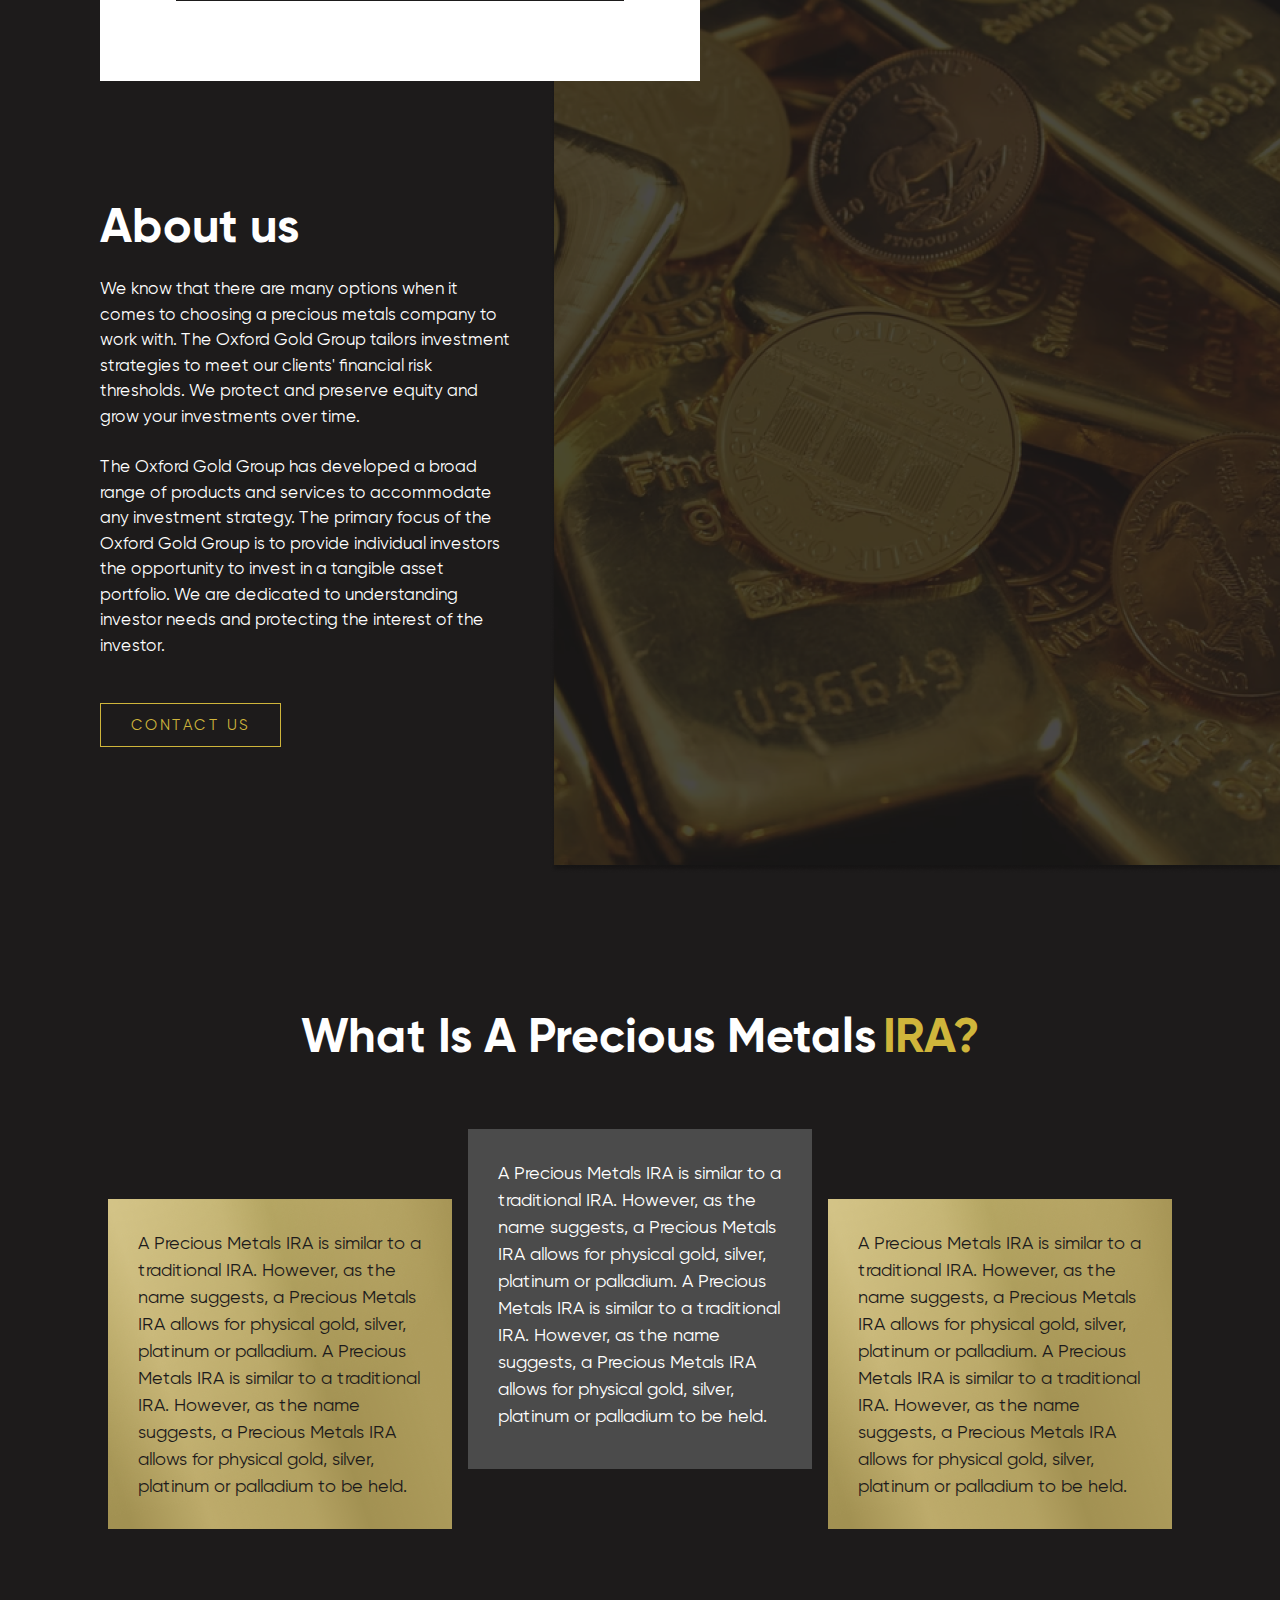
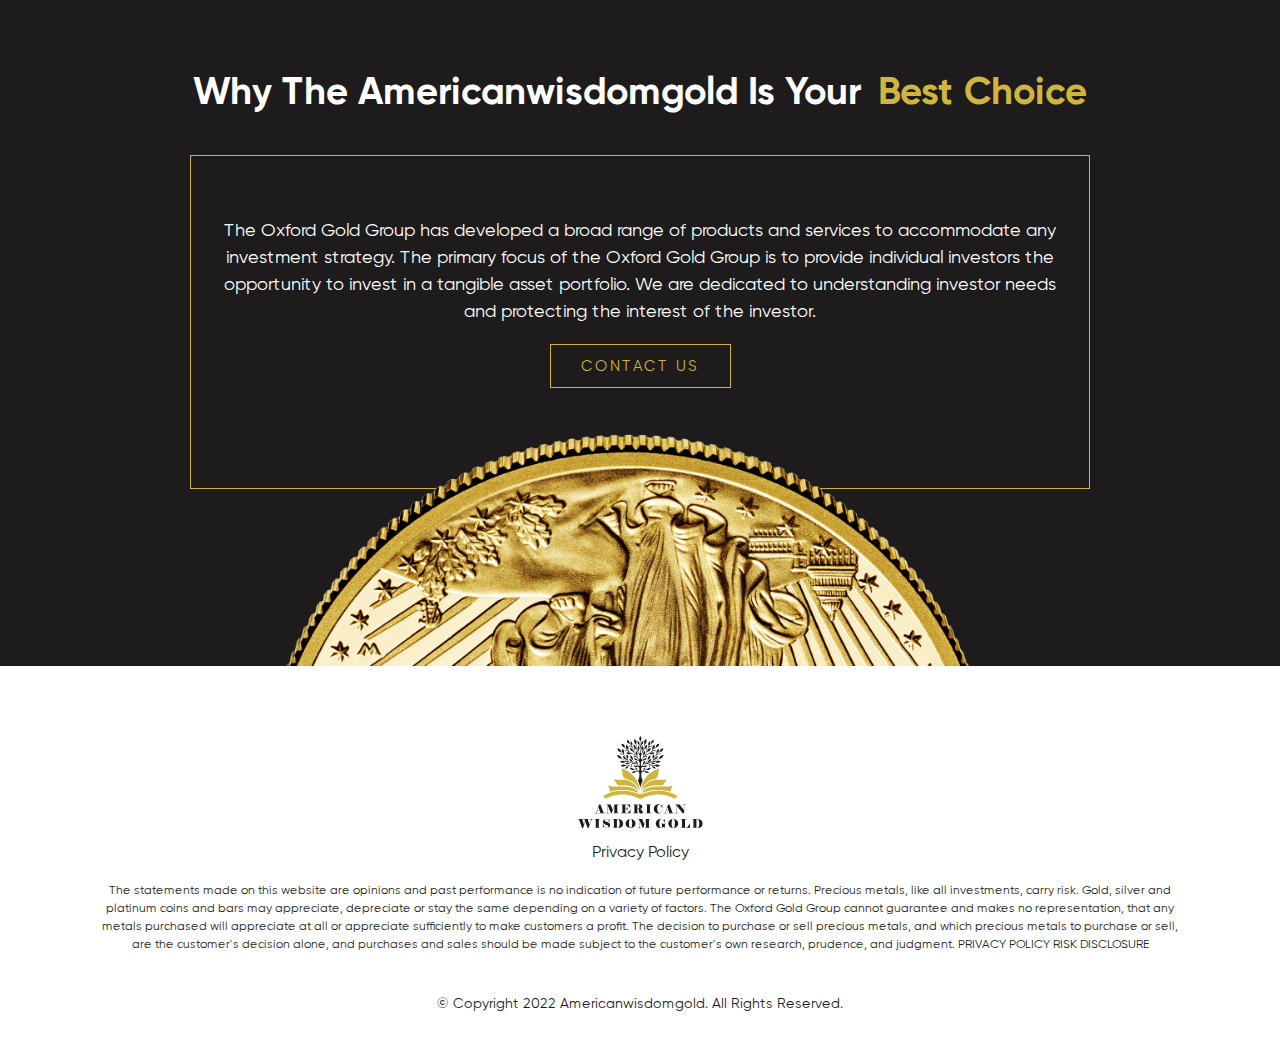
==== commit d8193f60: "1.08.2022" ====
--- a/index.html
+++ b/index.html
@@ -25,9 +25,9 @@
   <meta name="theme-color" content="#ffffff">
 </head>
 <body id="menu">
-  <div class="iframe__wrapper">
+  <!-- <div class="iframe__wrapper">
     <iframe height="40" scrolling="no" src="https://www.dailyforex.com/forex-widget/widget/41722" style="width: 100%; height:40px; display: block;border:0px;overflow:hidden;" width="100%"></iframe>
-  </div>
+  </div> -->
   <header class="header">
     <div class="header__container container">
       <div class="header__wrapper">
@@ -55,8 +55,8 @@
         </div>
       </div>
     </div>
+    <div class="header__add"></div>
   </header>
-
   <section class="promo" id="promo">
     <div class="promo__container container">
       <div class="promo__wrapper">
--- a/css/style.min.css
+++ b/css/style.min.css
@@ -1,2 +1,2 @@
-*{font-family:"Gilroy", sans-serif;margin:0;padding:0;-webkit-box-sizing:border-box;box-sizing:border-box}.container{max-width:1110px;padding:0px 15px;margin:0 auto}a{text-decoration:none;color:#ffff}a:hover{color:#CFB53B;-webkit-transition:0.2s all;transition:0.2s all}ul,li{list-style:none}button{background-color:transparent;border:none;outline:none;text-transform:uppercase}button:hover{color:#CFB53B;border-color:#CFB53B;-webkit-transition:0.2s all;transition:0.2s all}body{background:#1D1B1B}@media (max-width: 767px){.subtitle{font-size:27px;margin-bottom:20px}}@media (max-width: 767px){.text{font-size:16px}}@font-face{font-family:'icomoon';src:url("../icofonts/icomoon.eot?v3qzu6");src:url("../icofonts/fonts/icomoon.eot?v3qzu6#iefix") format("embedded-opentype"),url("../icofonts/icomoon.ttf?v3qzu6") format("truetype"),url("../icofonts/icomoon.woff?v3qzu6") format("woff"),url("../icofonts/icomoon.svg?v3qzu6#icomoon") format("svg");font-weight:normal;font-style:normal;font-display:block}[class^="icon-"],[class*=" icon-"]{font-family:'icomoon' !important;speak:never;font-style:normal;font-weight:normal;font-variant:normal;text-transform:none;line-height:1;-webkit-font-smoothing:antialiased;-moz-osx-font-smoothing:grayscale}.icon-guarantee:before{content:"\e900"}@font-face{font-family:"Gilroy";src:url("../fonts/Gilroy-SemiBold.ttf") format("truetype");font-weight:600;font-style:normal}@font-face{font-family:"Gilroy";src:url("../fonts/Gilroy-Regular.ttf") format("truetype");font-weight:400;font-style:normal}@font-face{font-family:"Gilroy";src:url("../fonts/Gilroy-Medium.ttf") format("truetype");font-weight:500;font-style:normal}@font-face{font-family:"Gilroy";src:url("../fonts/Gilroy-Bold.ttf") format("truetype");font-weight:700;font-style:normal}.header{position:relative}.header__wrapper{padding-top:70px;display:-webkit-box;display:-ms-flexbox;display:flex;-webkit-box-pack:justify;-ms-flex-pack:justify;justify-content:space-between;-webkit-box-align:center;-ms-flex-align:center;align-items:center}.header__logo_media{display:none}.header__menu{z-index:100;display:-webkit-box;display:-ms-flexbox;display:flex;-webkit-box-align:center;-ms-flex-align:center;align-items:center}.header__navigation{margin-left:auto;font-weight:400;font-size:17px;line-height:21px}.header__navigation ul{display:-webkit-box;display:-ms-flexbox;display:flex}.header__navigation ul li{margin-right:46px}.header__button{border:1px solid #FFFFFF;border-radius:30px;cursor:pointer;padding:10px 20px;font-weight:400;font-size:15px;line-height:21px;letter-spacing:0.11em;color:#FFFFFF}.header__hamburger{display:none}@media (max-width: 992px){.header ul li{margin-right:23px}}@media (max-width: 767px){.header .header__logo{margin:0 auto}.header .header__logo_media{display:block;margin-bottom:60px}.header .header__wrapper{padding-top:90px}.header .header__hamburger{display:block;position:absolute;right:20px;top:37%;-webkit-transform:translateY(-50%);transform:translateY(-50%);width:26px;height:18px;cursor:pointer}.header .header__hamburger span{display:block;height:2px;width:100%;background-color:#ffff;margin-bottom:4px;border-radius:30px}.header .header__hamburger span:nth-child(2){background-color:#CFB53B}.header .header__hamburger:hover span{background-color:#CFB53B}.header .header__hamburger_active{margin-top:5px}.header .header__hamburger_active span{margin-bottom:-2px;-webkit-transition:0.6s all;transition:0.6s all}.header .header__hamburger_active span:nth-child(1){-webkit-transform:rotate(-45deg);transform:rotate(-45deg)}.header .header__hamburger_active span:nth-child(2){display:none}.header .header__hamburger_active span:nth-child(3){-webkit-transform:rotate(45deg);transform:rotate(45deg)}.header .header__navigation{margin-left:0}.header .header__navigation ul{-webkit-box-orient:vertical;-webkit-box-direction:normal;-ms-flex-direction:column;flex-direction:column;-webkit-box-align:center;-ms-flex-align:center;align-items:center}.header .header__navigation ul li{margin:0;margin-bottom:20px}.header .header__menu{position:fixed;-webkit-box-orient:vertical;-webkit-box-direction:normal;-ms-flex-direction:column;flex-direction:column;-webkit-box-pack:center;-ms-flex-pack:center;justify-content:center;-webkit-box-align:center;-ms-flex-align:center;align-items:center;top:0;left:-100%;width:75%;height:100vh;padding:40px 20px;background:rgba(240,240,240,0.16);-webkit-backdrop-filter:blur(30px);backdrop-filter:blur(30px);-webkit-transition:0.6s all;transition:0.6s all}.header .header__menu_active{left:0}}iframe{position:absolute;top:-10px;width:100%}.iframe__wrapper{position:absolute;width:100%;background-color:#ffff;height:40px}.promo{position:relative;min-height:600px}.promo__wrapper{display:-webkit-box;display:-ms-flexbox;display:flex;-webkit-box-align:center;-ms-flex-align:center;align-items:center;-webkit-box-pack:justify;-ms-flex-pack:justify;justify-content:space-between;padding:62px 0 62px 0}.promo__title{font-weight:700;font-size:48px;line-height:120%;color:#FFFFFF;margin-bottom:26px}.promo__text{max-width:100%}.promo__paragraph{font-weight:400;font-size:18px;line-height:150%;max-width:460px;color:#FFFFFF;margin-bottom:36px}.promo__arrow{position:absolute;left:50%;bottom:0;-webkit-transform:translate(-50%, -50%);transform:translate(-50%, -50%)}.promo__image img{width:100%}.gold_button{font-size:15px;letter-spacing:0.14em;color:#CFB53B;cursor:pointer;padding:12px 30px;border:1px solid #CFB53B;text-transform:uppercase}.gold_button:hover{background-color:#CFB53B;color:#FFFFFF;-webkit-transition:0.6s all;transition:0.6s all}@media (max-width: 992px){.container{max-width:800px}.promo{min-height:450px}.promo__title{font-size:32px;margin-bottom:16px}.promo__paragraph{font-size:16px;margin-bottom:29px}}@media (max-width: 767px){.container{max-width:500px}.promo{min-height:500px}.promo__wrapper{-webkit-box-orient:vertical;-webkit-box-direction:normal;-ms-flex-direction:column;flex-direction:column;padding-top:30px}.promo__text{margin-bottom:25px}.promo__arrow{display:none}}@media (max-width: 426px){.container{max-width:320px}.promo{min-height:500px}.promo__title{font-size:29px}.promo__paragraph{font-size:14px}.promo__text{margin-bottom:45px}}.contact__wrapper{display:-webkit-box;display:-ms-flexbox;display:flex;-webkit-box-pack:justify;-ms-flex-pack:justify;justify-content:space-between;padding:30px 0;-webkit-box-align:center;-ms-flex-align:center;align-items:center}.contact__white{min-width:600px;margin-right:30px;padding:80px 76px;background-color:#fff;display:-webkit-box;display:-ms-flexbox;display:flex;-webkit-box-orient:vertical;-webkit-box-direction:normal;-ms-flex-direction:column;flex-direction:column;-webkit-box-align:center;-ms-flex-align:center;align-items:center;z-index:10}.contact__white label{display:-webkit-box;display:-ms-flexbox;display:flex;-webkit-box-orient:vertical;-webkit-box-direction:normal;-ms-flex-direction:column;flex-direction:column;font-weight:400;font-size:17px;line-height:24px;color:#1D1B1B}.contact__title{font-weight:700;font-size:38px;margin-bottom:30px;line-height:120%;text-transform:uppercase;text-align:center;color:#1D1B1B}.contact__button{font-weight:400;font-size:20px;line-height:21px;text-transform:uppercase;letter-spacing:0.14em;color:#FFFFFF;background:#1D1B1B;cursor:pointer;border:none;padding:16px}.contact__button:hover{background-color:#CFB53B;-webkit-transition:0.3s all;transition:0.3s all}.contact__form{width:100%;min-height:470px;display:-webkit-box;display:-ms-flexbox;display:flex;-webkit-box-orient:vertical;-webkit-box-direction:normal;-ms-flex-direction:column;flex-direction:column;-webkit-box-pack:justify;-ms-flex-pack:justify;justify-content:space-between}.contact__input{margin-top:4px;border:2px solid #1D1B1B;padding:12px;font-weight:400;font-size:17px;line-height:24px;color:#1D1B1B;border-radius:8px}.contact__policy{-ms-flex-wrap:wrap;flex-wrap:wrap}.contact__policy div{display:-webkit-box;display:-ms-flexbox;display:flex;-webkit-box-orient:vertical;-webkit-box-direction:normal;-ms-flex-direction:column;flex-direction:column}.contact__subtitle{font-weight:700;font-size:48px;line-height:120%;color:#FFFFFF;margin-bottom:30px}.contact__paragraph{font-weight:400;font-size:17px;line-height:150%;color:#FFFFFF;margin-bottom:40px}.contact__point{display:-webkit-box;display:-ms-flexbox;display:flex;-webkit-box-align:center;-ms-flex-align:center;align-items:center;font-weight:400;font-size:17px;line-height:21px;color:#FFFFFF;margin-bottom:30px;font-size:17px;line-height:19px}.contact__point span{font-size:30px;line-height:21px;color:#CFB53B;margin-right:20px}.contact__policy{display:-webkit-box;display:-ms-flexbox;display:flex;-webkit-box-align:center;-ms-flex-align:center;align-items:center;margin-bottom:10px}.contact__policy span{margin-left:10px}.contact__policy a{color:#1D1B1B;text-decoration:underline}.contact__policy a:hover{color:#CFB53B;-webkit-transition:0.3s all;transition:0.3s all}.contact #privacypolicy-error{margin-bottom:0;margin-left:5px}@media (max-width: 992px){.contact__white{min-width:425px;padding:55px 65px}.contact__title{font-size:25px;margin-bottom:30px}.contact__form{min-height:450px}.contact__subtitle{font-size:27px;margin-bottom:20px}.contact__point{font-size:16px;margin-bottom:18px}.contact__paragraph{font-size:16px;margin-bottom:25px}}@media (max-width: 767px){.contact__wrapper{-webkit-box-orient:vertical;-webkit-box-direction:reverse;-ms-flex-direction:column-reverse;flex-direction:column-reverse}.contact__text{margin-bottom:30px}.contact__white{margin-right:0}}@media (max-width: 426px){.contact__white{min-width:300px;padding:40px 46px}.contact__white label{font-size:13px}.contact__title{font-size:17px;margin-bottom:15px}.contact__form{min-height:350px}.contact__input{margin:0;border:1px solid #1D1B1B;font-size:13px;padding:6px;border-radius:5px}.contact__button{font-size:13px;padding:11px}.contact__policy{font-size:13px}.contact__paragraph{font-size:14px}.contact__point{font-size:14px}.contact__policy span{font-size:14px}}.about{position:relative}.about__wrapper{padding:90px 40px 100px 0;width:100%;max-width:450px;background-color:#1D1B1B}.about__title{font-weight:700;font-size:48px;line-height:50px;color:#ffff;margin-bottom:25px}.about__text{margin-bottom:25px;font-weight:400;font-size:17px;line-height:150%;color:#FFFFFF;z-index:1000}.about__button{margin-top:20px}.about__background{position:absolute;top:-170px;right:0;z-index:0}.about__background img{width:100%}.about .mediabg{display:none}@media (max-width: 1222px){.about .about__background{right:-160px}}@media (max-width: 992px){.about__background{left:0;top:-150px;width:100%;background-image:url("../images/mediabg.png");background-repeat:no-repeat;-o-object-fit:cover;object-fit:cover;background-position:center center;height:350px}.about__background img{display:none}.about__info{padding-top:180px}.about__wrapper{margin:0}}@media (max-width: 767px){.about__title{font-size:27px;margin-bottom:20px;line-height:27px}.about__info{padding-top:130px}.about__text{font-size:16px;margin-bottom:25px}}@media (max-width: 426px){.about__text{font-size:14px;margin-bottom:25px}}.benefits__wrapper{padding:160px 0 40px}.benefits__title{text-align:center;font-size:48px;margin-bottom:45px;color:#FFFFFF}.benefits__title span{color:#CFB53B;padding-left:7px}.benefits__elements{display:-webkit-box;display:-ms-flexbox;display:flex;-webkit-box-pack:justify;-ms-flex-pack:justify;justify-content:space-between}.benefits__elem{padding:30px;font-weight:400;font-size:18px;line-height:150%;background:#4B4B4B;color:#FFFF;-webkit-backdrop-filter:blur(40px);backdrop-filter:blur(40px);max-height:340px;margin-right:8px;margin-left:8px}.benefits__elem_bg{background-image:url("../images/backgold.png");-o-object-fit:cover;object-fit:cover;margin-top:70px;color:#1D1B1B}@media (max-width: 992px){.benefits__wrapper{padding-top:30px}.benefits__elements{-webkit-box-orient:vertical;-webkit-box-direction:normal;-ms-flex-direction:column;flex-direction:column;-webkit-box-pack:center;-ms-flex-pack:center;justify-content:center;-webkit-box-align:center;-ms-flex-align:center;align-items:center}.benefits__elem{margin-right:0;margin-left:0;max-width:400px;margin-bottom:30px}.benefits__elem_bg{margin-top:0}}@media (max-width: 767px){.benefits__title{font-size:27px;margin-bottom:20px}.benefits__elem{font-size:16px}}@media (max-width: 426px){.benefits__elem{font-size:14px}}.coin{position:relative}.coin__wrapper{display:-webkit-box;display:-ms-flexbox;display:flex;-webkit-box-orient:vertical;-webkit-box-direction:normal;-ms-flex-direction:column;flex-direction:column;-webkit-box-pack:center;-ms-flex-pack:center;justify-content:center;-webkit-box-align:center;-ms-flex-align:center;align-items:center;padding:100px 0 40px}.coin__title{font-weight:700;font-size:38px;margin-bottom:20px;line-height:120%;text-align:center;color:#FFFF}.coin__title span{color:#CFB53B;padding-left:7px}.coin__info{display:-webkit-box;display:-ms-flexbox;display:flex;-webkit-box-orient:vertical;-webkit-box-direction:normal;-ms-flex-direction:column;flex-direction:column;-webkit-box-pack:center;-ms-flex-pack:center;justify-content:center;-webkit-box-align:center;-ms-flex-align:center;align-items:center;margin-top:20px;max-width:900px;padding:60px 23px 100px 23px;border:1px solid #CFB53B}.coin__text{font-weight:400;font-size:18px;line-height:150%;text-align:center;color:#FFFFFF;margin-bottom:20px}.coin__coin{position:absolute;bottom:-143px}.coin__coin img{width:760px}@media (max-width: 767px){.coin__wrapper{padding-top:35px}.coin__title{font-size:27px;margin-bottom:20px;line-height:33px}.coin__text{font-size:16px}.coin__info{padding:38px 10px 85px 10px}.coin__coin{bottom:-35px}.coin__coin img{width:425px}}@media (max-width: 426px){.coin__coin{bottom:0px}.coin__coin img{width:320px}.coin__text{font-size:14px}.coin__title{font-size:27px;margin-bottom:20px}}.footer__wrapper{display:-webkit-box;display:-ms-flexbox;display:flex;-webkit-box-orient:vertical;-webkit-box-direction:normal;-ms-flex-direction:column;flex-direction:column;-webkit-box-pack:center;-ms-flex-pack:center;justify-content:center;-webkit-box-align:center;-ms-flex-align:center;align-items:center;padding:250px 0 50px 0;color:#FFFF;text-align:center}.footer__logo{margin-bottom:10px}.footer__links{margin-bottom:20px}.footer__rights{margin-bottom:40px;font-size:12px;line-height:150%}.footer__copyright{font-weight:400;font-size:14px;line-height:21px}.footer__padding{padding-top:30px}@media (max-width: 767px){.footer__wrapper{padding-top:123px}}.overlay{display:none;position:fixed;width:100%;height:100%;top:0;background-color:rgba(0,0,0,0.56);z-index:1000}.modal{position:absolute;top:50%;left:50%;-webkit-transform:translate(-50%, -50%);transform:translate(-50%, -50%);width:380px;min-height:350px;background-color:#f2f2f2;padding:38px 40px 40px 40px}.modal__close{position:absolute;top:10px;right:10px;font-size:40px;line-height:21px;cursor:pointer}.modal_mini{min-height:250px}.modal__logo{display:-webkit-box;display:-ms-flexbox;display:flex;-webkit-box-pack:center;-ms-flex-pack:center;justify-content:center}.modal__subtitle{font-weight:500;margin-top:20px;font-size:18px;color:#262525;text-align:center}.modal__descr{font-weight:400;font-size:15px;margin-top:10;text-align:center}.error{border:1px solid red}label.error{border:none;font-size:14px;margin-bottom:5px;color:red}.privacy{margin-top:40px}.privacy__intro{padding:70px 10px;width:100%;color:#1D1B1B;background-color:#CFB53B}.privacy__title{font-weight:700;font-size:48px;line-height:55px}@media (max-width: 767px){.privacy__title{font-size:37px;line-height:40px}}.privacy__text{font-weight:300;padding-top:40px;font-size:15px;line-height:150%;color:#FFFFFF}@media (max-width: 426px){.privacy__text{font-size:13px}}.privacy__bold{margin-top:30px;font-size:20px;line-height:27px;margin-bottom:10px;font-weight:700;color:#CFB53B}.privacy p{margin-bottom:15px}
+*{font-family:"Gilroy", sans-serif;margin:0;padding:0;-webkit-box-sizing:border-box;box-sizing:border-box}.container{max-width:1110px;padding:0px 15px;margin:0 auto}a{color:#1D1B1B;text-decoration:none}a:hover{color:#CFB53B;-webkit-transition:0.2s all;transition:0.2s all}ul,li{list-style:none}button{background-color:transparent;border:none;outline:none;text-transform:uppercase}button:hover{color:#CFB53B;border-color:#CFB53B;-webkit-transition:0.2s all;transition:0.2s all}body{background:#1D1B1B}@media (max-width: 767px){.subtitle{font-size:27px;margin-bottom:20px}}@media (max-width: 767px){.text{font-size:16px}}@font-face{font-family:'icomoon';src:url("../icofonts/icomoon.eot?v3qzu6");src:url("../icofonts/fonts/icomoon.eot?v3qzu6#iefix") format("embedded-opentype"),url("../icofonts/icomoon.ttf?v3qzu6") format("truetype"),url("../icofonts/icomoon.woff?v3qzu6") format("woff"),url("../icofonts/icomoon.svg?v3qzu6#icomoon") format("svg");font-weight:normal;font-style:normal;font-display:block}[class^="icon-"],[class*=" icon-"]{font-family:'icomoon' !important;speak:never;font-style:normal;font-weight:normal;font-variant:normal;text-transform:none;line-height:1;-webkit-font-smoothing:antialiased;-moz-osx-font-smoothing:grayscale}.icon-guarantee:before{content:"\e900"}@font-face{font-family:"Gilroy";src:url("../fonts/Gilroy-SemiBold.ttf") format("truetype");font-weight:600;font-style:normal}@font-face{font-family:"Gilroy";src:url("../fonts/Gilroy-Regular.ttf") format("truetype");font-weight:400;font-style:normal}@font-face{font-family:"Gilroy";src:url("../fonts/Gilroy-Medium.ttf") format("truetype");font-weight:500;font-style:normal}@font-face{font-family:"Gilroy";src:url("../fonts/Gilroy-Bold.ttf") format("truetype");font-weight:700;font-style:normal}.header{position:fixed;width:100%;z-index:100;background-color:#ffffff}.header__wrapper{padding:10px 0 10px 0;display:-webkit-box;display:-ms-flexbox;display:flex;-webkit-box-pack:justify;-ms-flex-pack:justify;justify-content:space-between;-webkit-box-align:center;-ms-flex-align:center;align-items:center}.header__logo_media{display:none}.header__menu{z-index:100;display:-webkit-box;display:-ms-flexbox;display:flex;-webkit-box-align:center;-ms-flex-align:center;align-items:center}.header__navigation{margin-left:auto;font-weight:400;font-size:17px;line-height:21px}.header__navigation ul{display:-webkit-box;display:-ms-flexbox;display:flex}.header__navigation ul li{margin-right:46px}.header__button{border:1px solid #1D1B1B;border-radius:30px;cursor:pointer;padding:10px 20px;font-weight:400;font-size:15px;line-height:21px;letter-spacing:0.11em;color:#1D1B1B}.header__hamburger{display:none}@media (max-width: 992px){.header ul li{margin-right:23px}}@media (max-width: 767px){.header .header__logo{margin:0 auto}.header .header__logo_media{display:block;margin-bottom:60px}.header .header__hamburger{display:block;position:absolute;right:20px;top:37%;-webkit-transform:translateY(-50%);transform:translateY(-50%);width:26px;height:18px;cursor:pointer}.header .header__hamburger span{display:block;height:2px;width:100%;background-color:#1D1B1B;margin-bottom:4px;border-radius:30px}.header .header__hamburger:hover span{background-color:#CFB53B}.header .header__hamburger_active{margin-top:5px}.header .header__hamburger_active span{margin-bottom:-2px;-webkit-transition:0.6s all;transition:0.6s all}.header .header__hamburger_active span:nth-child(1){-webkit-transform:rotate(-45deg);transform:rotate(-45deg)}.header .header__hamburger_active span:nth-child(2){display:none}.header .header__hamburger_active span:nth-child(3){-webkit-transform:rotate(45deg);transform:rotate(45deg)}.header .header__navigation{margin-left:0}.header .header__navigation ul{-webkit-box-orient:vertical;-webkit-box-direction:normal;-ms-flex-direction:column;flex-direction:column;-webkit-box-align:center;-ms-flex-align:center;align-items:center}.header .header__navigation ul li{margin:0;margin-bottom:20px}.header .header__menu{position:fixed;-webkit-box-orient:vertical;-webkit-box-direction:normal;-ms-flex-direction:column;flex-direction:column;-webkit-box-pack:center;-ms-flex-pack:center;justify-content:center;-webkit-box-align:center;-ms-flex-align:center;align-items:center;top:0;left:-100%;width:75%;height:100vh;padding:40px 20px;background:#ffffff;-webkit-backdrop-filter:blur(30px);backdrop-filter:blur(30px);-webkit-transition:0.6s all;transition:0.6s all}.header .header__menu_active{left:0}}.header__add{background-color:#CFB53B;height:4px}iframe{position:absolute;top:-10px;width:100%}.iframe__wrapper{position:absolute;width:100%;background-color:#ffff;height:40px;z-index:10000}.promo{position:relative;padding-top:160px;height:100vh}.promo__wrapper{display:-webkit-box;display:-ms-flexbox;display:flex;-webkit-box-align:center;-ms-flex-align:center;align-items:center;-webkit-box-pack:justify;-ms-flex-pack:justify;justify-content:space-between;padding:80px 0 62px 0}.promo__title{font-weight:700;font-size:48px;line-height:120%;color:#FFFFFF;margin-bottom:26px}.promo__text{max-width:100%}.promo__paragraph{font-weight:400;font-size:18px;line-height:150%;max-width:460px;color:#FFFFFF;margin-bottom:36px}.promo__arrow{position:absolute;left:50%;bottom:0;-webkit-transform:translate(-50%, -50%);transform:translate(-50%, -50%)}.promo__image img{width:100%}.gold_button{font-size:15px;letter-spacing:0.14em;color:#CFB53B;cursor:pointer;padding:12px 30px;border:1px solid #CFB53B;text-transform:uppercase}.gold_button:hover{background-color:#CFB53B;color:#FFFFFF;-webkit-transition:0.6s all;transition:0.6s all}@media (max-width: 992px){.container{max-width:800px}.promo{min-height:450px}.promo__title{font-size:32px;margin-bottom:16px}.promo__paragraph{font-size:16px;margin-bottom:29px}}@media (max-width: 767px){.container{max-width:500px}.promo{min-height:500px}.promo__wrapper{-webkit-box-orient:vertical;-webkit-box-direction:normal;-ms-flex-direction:column;flex-direction:column;padding-top:30px}.promo__text{margin-bottom:25px}.promo__arrow{display:none}}@media (max-width: 426px){.container{max-width:320px}.promo{min-height:500px}.promo__title{font-size:29px}.promo__paragraph{font-size:14px}.promo__text{margin-bottom:45px}}.contact__wrapper{display:-webkit-box;display:-ms-flexbox;display:flex;-webkit-box-pack:justify;-ms-flex-pack:justify;justify-content:space-between;padding:30px 0;-webkit-box-align:center;-ms-flex-align:center;align-items:center}.contact__white{min-width:600px;margin-right:30px;padding:80px 76px;background-color:#fff;display:-webkit-box;display:-ms-flexbox;display:flex;-webkit-box-orient:vertical;-webkit-box-direction:normal;-ms-flex-direction:column;flex-direction:column;-webkit-box-align:center;-ms-flex-align:center;align-items:center;z-index:10}.contact__white label{display:-webkit-box;display:-ms-flexbox;display:flex;-webkit-box-orient:vertical;-webkit-box-direction:normal;-ms-flex-direction:column;flex-direction:column;font-weight:400;font-size:17px;line-height:24px;color:#1D1B1B}.contact__title{font-weight:700;font-size:38px;margin-bottom:30px;line-height:120%;text-transform:uppercase;text-align:center;color:#1D1B1B}.contact__button{font-weight:400;font-size:20px;line-height:21px;text-transform:uppercase;letter-spacing:0.14em;color:#FFFFFF;background:#1D1B1B;cursor:pointer;border:none;padding:16px}.contact__button:hover{background-color:#CFB53B;color:#FFFFFF;-webkit-transition:0.3s all;transition:0.3s all}.contact__form{width:100%;min-height:470px;display:-webkit-box;display:-ms-flexbox;display:flex;-webkit-box-orient:vertical;-webkit-box-direction:normal;-ms-flex-direction:column;flex-direction:column;-webkit-box-pack:justify;-ms-flex-pack:justify;justify-content:space-between}.contact__input{margin-top:4px;border:2px solid #1D1B1B;padding:12px;font-weight:400;font-size:17px;line-height:24px;color:#1D1B1B;border-radius:8px}.contact__policy{-ms-flex-wrap:wrap;flex-wrap:wrap}.contact__policy div{display:-webkit-box;display:-ms-flexbox;display:flex;-webkit-box-orient:vertical;-webkit-box-direction:normal;-ms-flex-direction:column;flex-direction:column}.contact__subtitle{font-weight:700;font-size:48px;line-height:120%;color:#FFFFFF;margin-bottom:30px}.contact__paragraph{font-weight:400;font-size:17px;line-height:150%;color:#FFFFFF;margin-bottom:40px}.contact__point{display:-webkit-box;display:-ms-flexbox;display:flex;-webkit-box-align:center;-ms-flex-align:center;align-items:center;font-weight:400;font-size:17px;line-height:21px;color:#FFFFFF;margin-bottom:30px;font-size:17px;line-height:19px}.contact__point span{font-size:30px;line-height:21px;color:#CFB53B;margin-right:20px}.contact__policy{display:-webkit-box;display:-ms-flexbox;display:flex;-webkit-box-align:center;-ms-flex-align:center;align-items:center;margin-bottom:10px}.contact__policy span{margin-left:10px}.contact__policy a{color:#1D1B1B;text-decoration:underline}.contact__policy a:hover{color:#CFB53B;-webkit-transition:0.3s all;transition:0.3s all}.contact #privacypolicy-error{margin-bottom:0;margin-left:5px}@media (max-width: 992px){.contact__white{min-width:425px;padding:55px 65px}.contact__title{font-size:25px;margin-bottom:30px}.contact__form{min-height:450px}.contact__subtitle{font-size:27px;margin-bottom:20px}.contact__point{font-size:16px;margin-bottom:18px}.contact__paragraph{font-size:16px;margin-bottom:25px}}@media (max-width: 767px){.contact__wrapper{-webkit-box-orient:vertical;-webkit-box-direction:reverse;-ms-flex-direction:column-reverse;flex-direction:column-reverse}.contact__text{margin-bottom:30px}.contact__white{margin-right:0}}@media (max-width: 426px){.contact__white{min-width:300px;padding:40px 46px}.contact__white label{font-size:13px}.contact__title{font-size:17px;margin-bottom:15px}.contact__form{min-height:350px}.contact__input{margin:0;border:1px solid #1D1B1B;font-size:13px;padding:6px;border-radius:5px}.contact__button{font-size:13px;padding:11px}.contact__policy{font-size:13px}.contact__paragraph{font-size:14px}.contact__point{font-size:14px}.contact__policy span{font-size:14px}}.about{position:relative}.about__wrapper{padding:90px 40px 100px 0;width:100%;max-width:450px;background-color:#1D1B1B}.about__title{font-weight:700;font-size:48px;line-height:50px;color:#ffff;margin-bottom:25px}.about__text{margin-bottom:25px;font-weight:400;font-size:17px;line-height:150%;color:#FFFFFF;z-index:1000}.about__button{margin-top:20px}.about__background{position:absolute;top:-170px;right:0;z-index:0}.about__background img{width:100%}.about .mediabg{display:none}@media (min-width: 1700px){.about .about__background{display:none}}@media (max-width: 992px){.about__background{left:0;top:-150px;width:100%;background-image:url("../images/mediabg.png");background-repeat:no-repeat;-o-object-fit:cover;object-fit:cover;background-position:center center;height:350px}.about__background img{display:none}.about__info{padding-top:180px}.about__wrapper{margin:0}}@media (max-width: 767px){.about__title{font-size:27px;margin-bottom:20px;line-height:27px}.about__info{padding-top:130px}.about__text{font-size:16px;margin-bottom:25px}}@media (max-width: 426px){.about__text{font-size:14px;margin-bottom:25px}}.benefits__wrapper{padding:160px 0 40px}.benefits__title{text-align:center;font-size:48px;margin-bottom:45px;color:#FFFFFF}.benefits__title span{color:#CFB53B;padding-left:7px}.benefits__elements{display:-webkit-box;display:-ms-flexbox;display:flex;-webkit-box-pack:justify;-ms-flex-pack:justify;justify-content:space-between}.benefits__elem{padding:30px;font-weight:400;font-size:18px;line-height:150%;background:#4B4B4B;color:#FFFF;-webkit-backdrop-filter:blur(40px);backdrop-filter:blur(40px);max-height:340px;margin-right:8px;margin-left:8px}.benefits__elem_bg{background-image:url("../images/backgold.png");-o-object-fit:cover;object-fit:cover;margin-top:70px;color:#1D1B1B}@media (max-width: 992px){.benefits__wrapper{padding-top:30px}.benefits__elements{-webkit-box-orient:vertical;-webkit-box-direction:normal;-ms-flex-direction:column;flex-direction:column;-webkit-box-pack:center;-ms-flex-pack:center;justify-content:center;-webkit-box-align:center;-ms-flex-align:center;align-items:center}.benefits__elem{margin-right:0;margin-left:0;max-width:400px;margin-bottom:30px}.benefits__elem_bg{margin-top:0}}@media (max-width: 767px){.benefits__title{font-size:27px;margin-bottom:20px}.benefits__elem{font-size:16px}}@media (max-width: 426px){.benefits__elem{font-size:14px}}.coin{position:relative;padding-bottom:137px}.coin__wrapper{display:-webkit-box;display:-ms-flexbox;display:flex;-webkit-box-orient:vertical;-webkit-box-direction:normal;-ms-flex-direction:column;flex-direction:column;-webkit-box-pack:center;-ms-flex-pack:center;justify-content:center;-webkit-box-align:center;-ms-flex-align:center;align-items:center;padding:100px 0 40px}.coin__title{font-weight:700;font-size:38px;margin-bottom:20px;line-height:120%;text-align:center;color:#FFFF}.coin__title span{color:#CFB53B;padding-left:7px}.coin__info{display:-webkit-box;display:-ms-flexbox;display:flex;-webkit-box-orient:vertical;-webkit-box-direction:normal;-ms-flex-direction:column;flex-direction:column;-webkit-box-pack:center;-ms-flex-pack:center;justify-content:center;-webkit-box-align:center;-ms-flex-align:center;align-items:center;margin-top:20px;max-width:900px;padding:60px 23px 100px 23px;border:1px solid #CFB53B}.coin__text{font-weight:400;font-size:18px;line-height:150%;text-align:center;color:#FFFFFF;margin-bottom:20px}.coin__coin{position:absolute;bottom:-4px}.coin__coin img{width:760px}@media (max-width: 767px){.coin{padding-bottom:42px}.coin__wrapper{padding-top:35px}.coin__title{font-size:27px;margin-bottom:20px;line-height:33px}.coin__text{font-size:16px}.coin__info{padding:38px 10px 85px 10px}.coin__coin img{width:425px}}@media (max-width: 426px){.coin{padding-bottom:8px}.coin__coin img{width:320px}.coin__text{font-size:14px}.coin__title{font-size:27px;margin-bottom:20px}}.footer{background-color:#ffff}.footer__wrapper{display:-webkit-box;display:-ms-flexbox;display:flex;-webkit-box-orient:vertical;-webkit-box-direction:normal;-ms-flex-direction:column;flex-direction:column;-webkit-box-pack:center;-ms-flex-pack:center;justify-content:center;-webkit-box-align:center;-ms-flex-align:center;align-items:center;padding:70px 0 50px 0;color:#1D1B1B;text-align:center}.footer__logo{margin-bottom:10px}.footer__links{margin-bottom:20px}.footer__rights{margin-bottom:40px;font-size:12px;line-height:150%}.footer__copyright{font-weight:400;font-size:14px;line-height:21px}.footer__padding{padding-top:30px}@media (max-width: 767px){.footer__wrapper{padding-top:65px}}.overlay{display:none;position:fixed;width:100%;height:100%;top:0;background-color:rgba(0,0,0,0.56);z-index:1000}.modal{position:absolute;top:50%;left:50%;-webkit-transform:translate(-50%, -50%);transform:translate(-50%, -50%);width:380px;min-height:350px;background-color:#f2f2f2;padding:38px 40px 40px 40px}.modal__close{position:absolute;top:10px;right:10px;font-size:40px;line-height:21px;cursor:pointer}.modal_mini{min-height:250px}.modal__logo{display:-webkit-box;display:-ms-flexbox;display:flex;-webkit-box-pack:center;-ms-flex-pack:center;justify-content:center}.modal__subtitle{font-weight:500;margin-top:20px;font-size:18px;color:#262525;text-align:center}.modal__descr{font-weight:400;font-size:15px;margin-top:10;text-align:center}.error{border:1px solid red}label.error{border:none;font-size:14px;margin-bottom:5px;color:red}.privacy{margin-top:40px}.privacy__intro{padding:70px 10px;width:100%;color:#1D1B1B;background-color:#CFB53B}.privacy__title{font-weight:700;font-size:48px;line-height:55px}@media (max-width: 767px){.privacy__title{font-size:37px;line-height:40px}}.privacy__text{font-weight:300;padding-top:40px;font-size:15px;line-height:150%;color:#FFFFFF}@media (max-width: 426px){.privacy__text{font-size:13px}}.privacy__bold{margin-top:30px;font-size:20px;line-height:27px;margin-bottom:10px;font-weight:700;color:#CFB53B}.privacy p{margin-bottom:15px}
 /*# sourceMappingURL=style.min.css.map */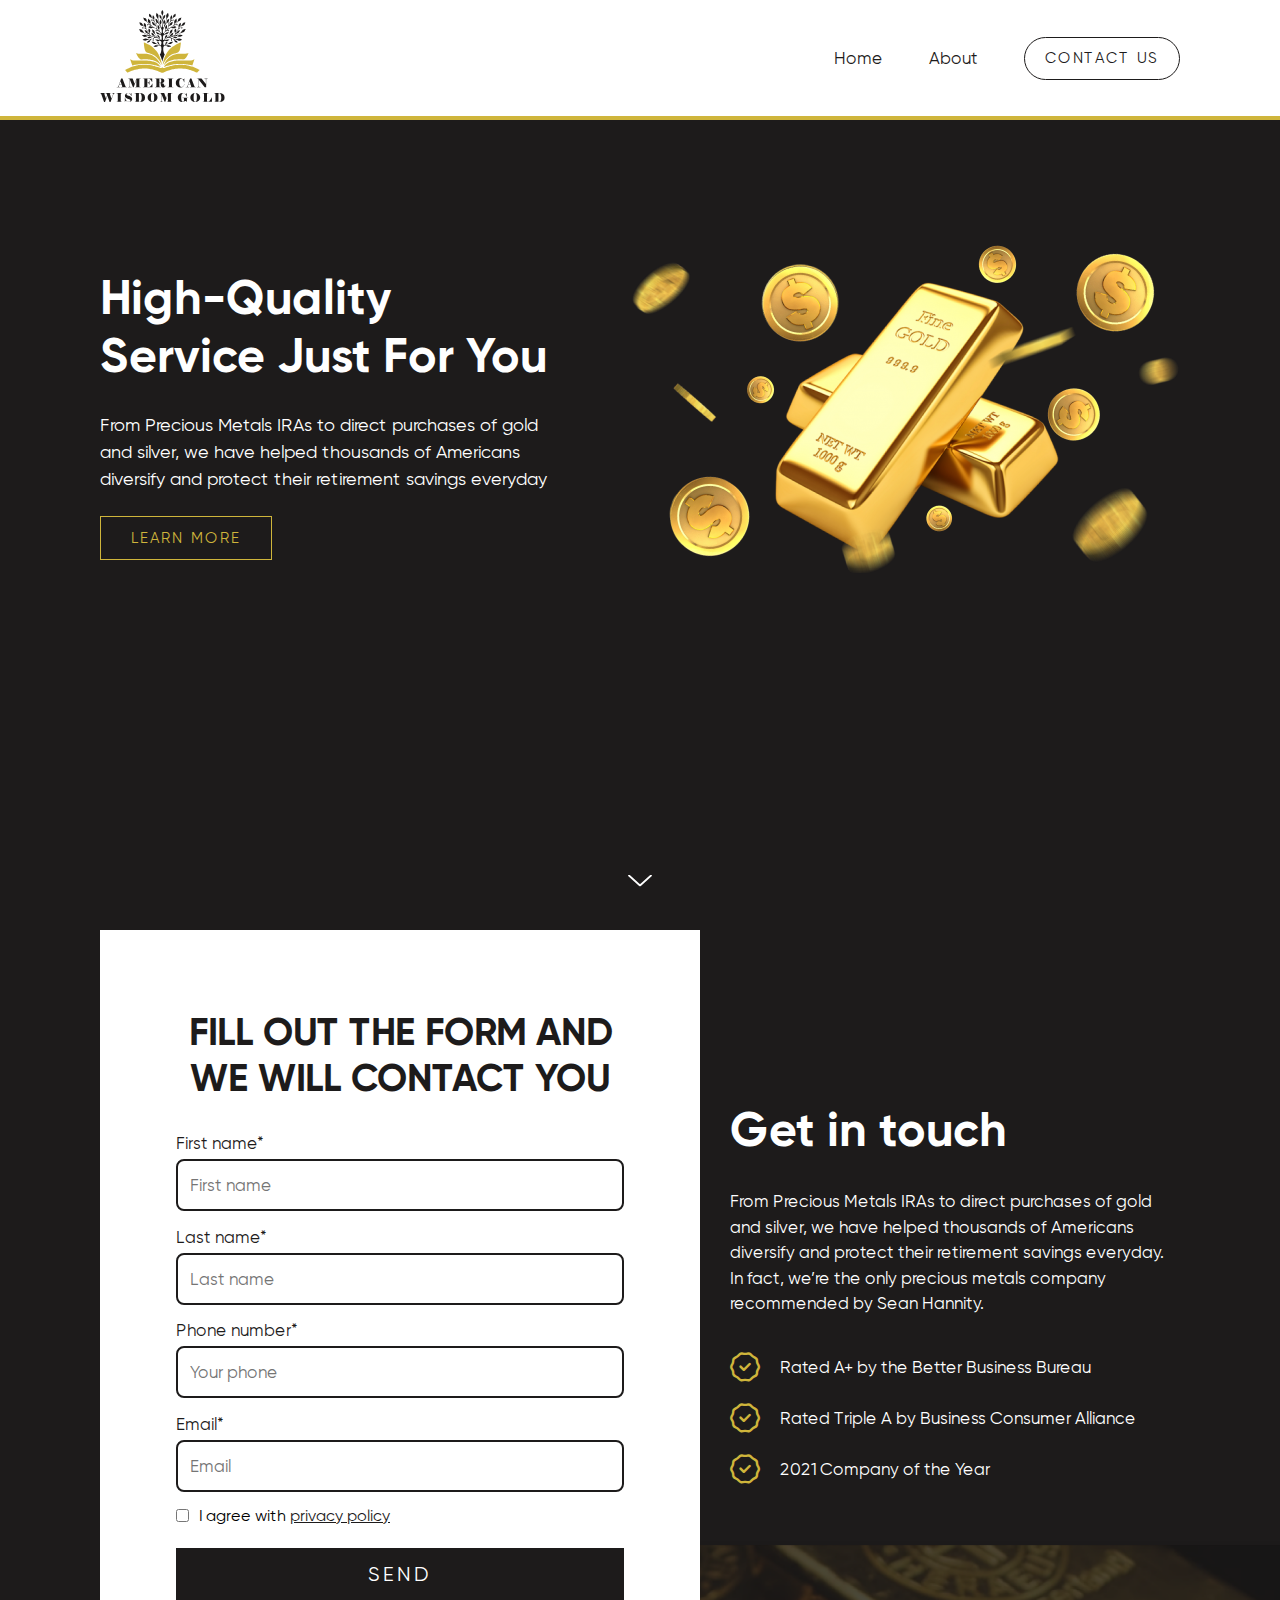
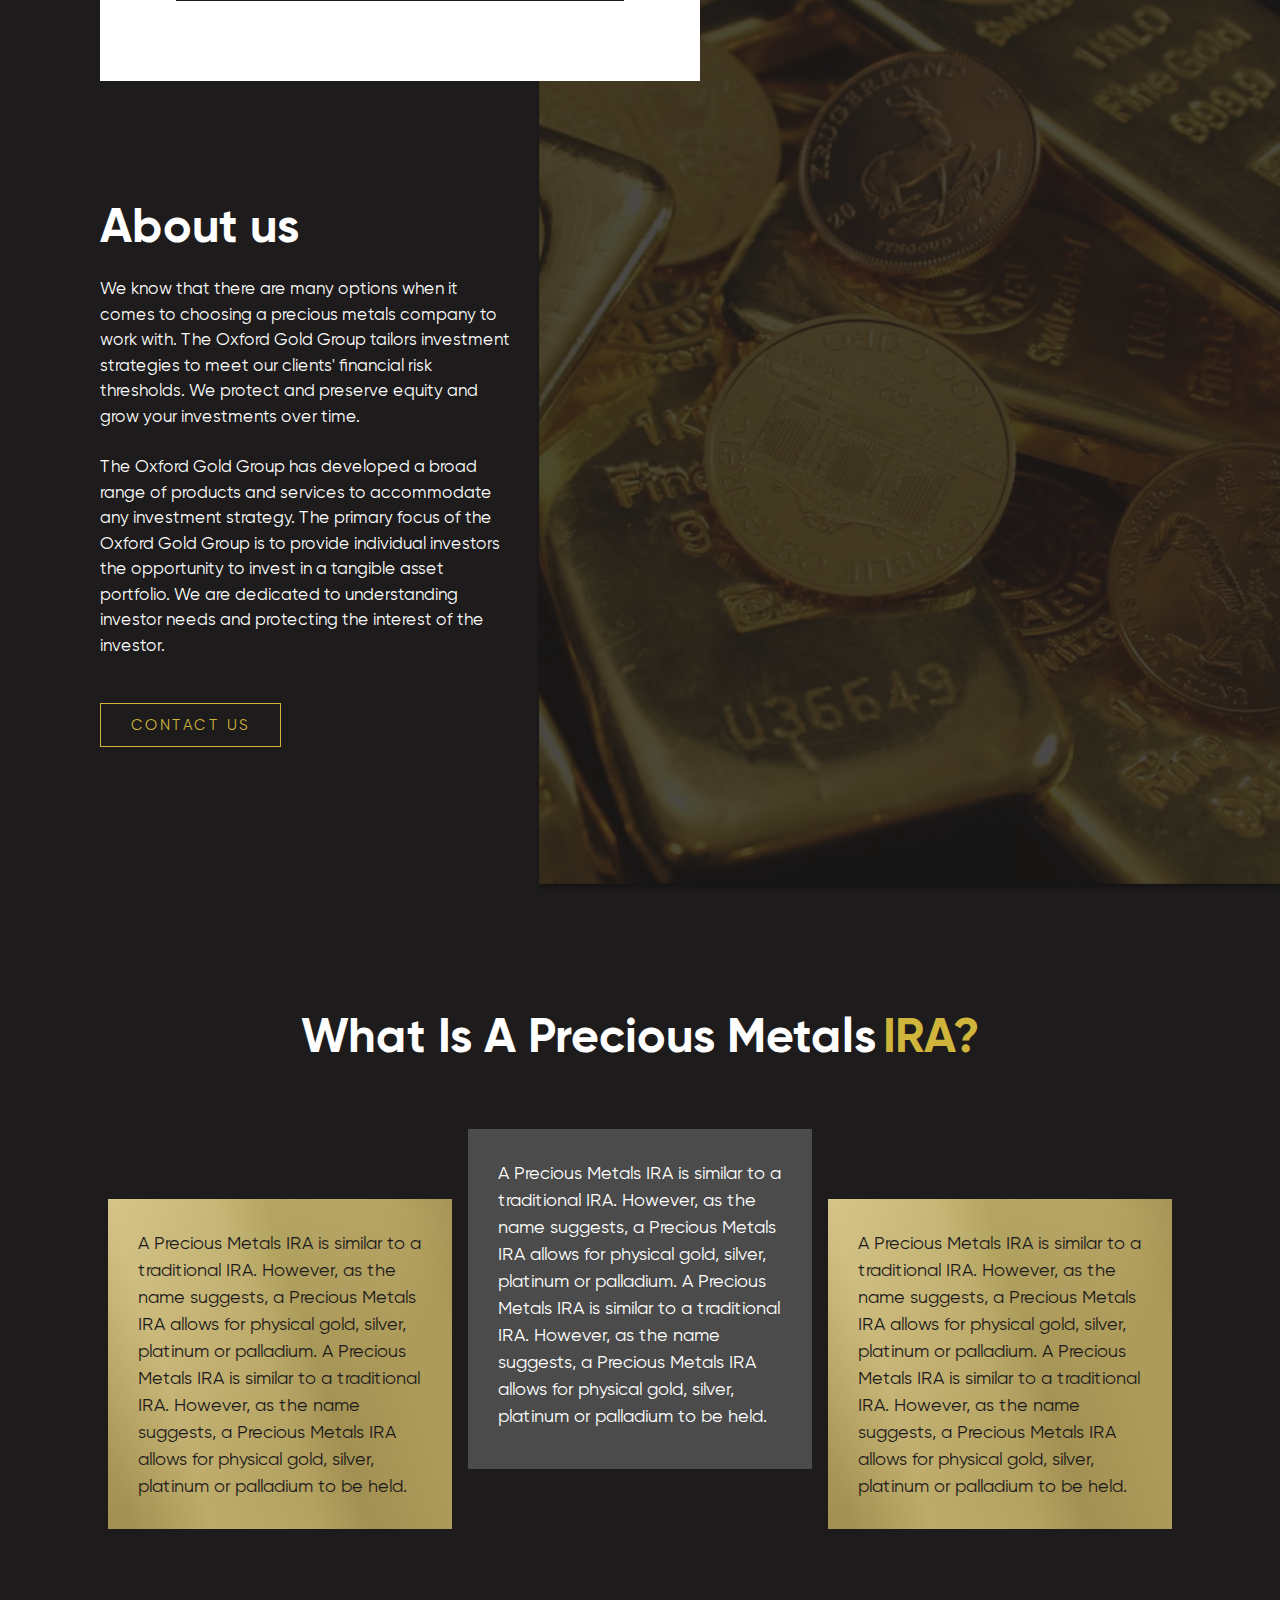
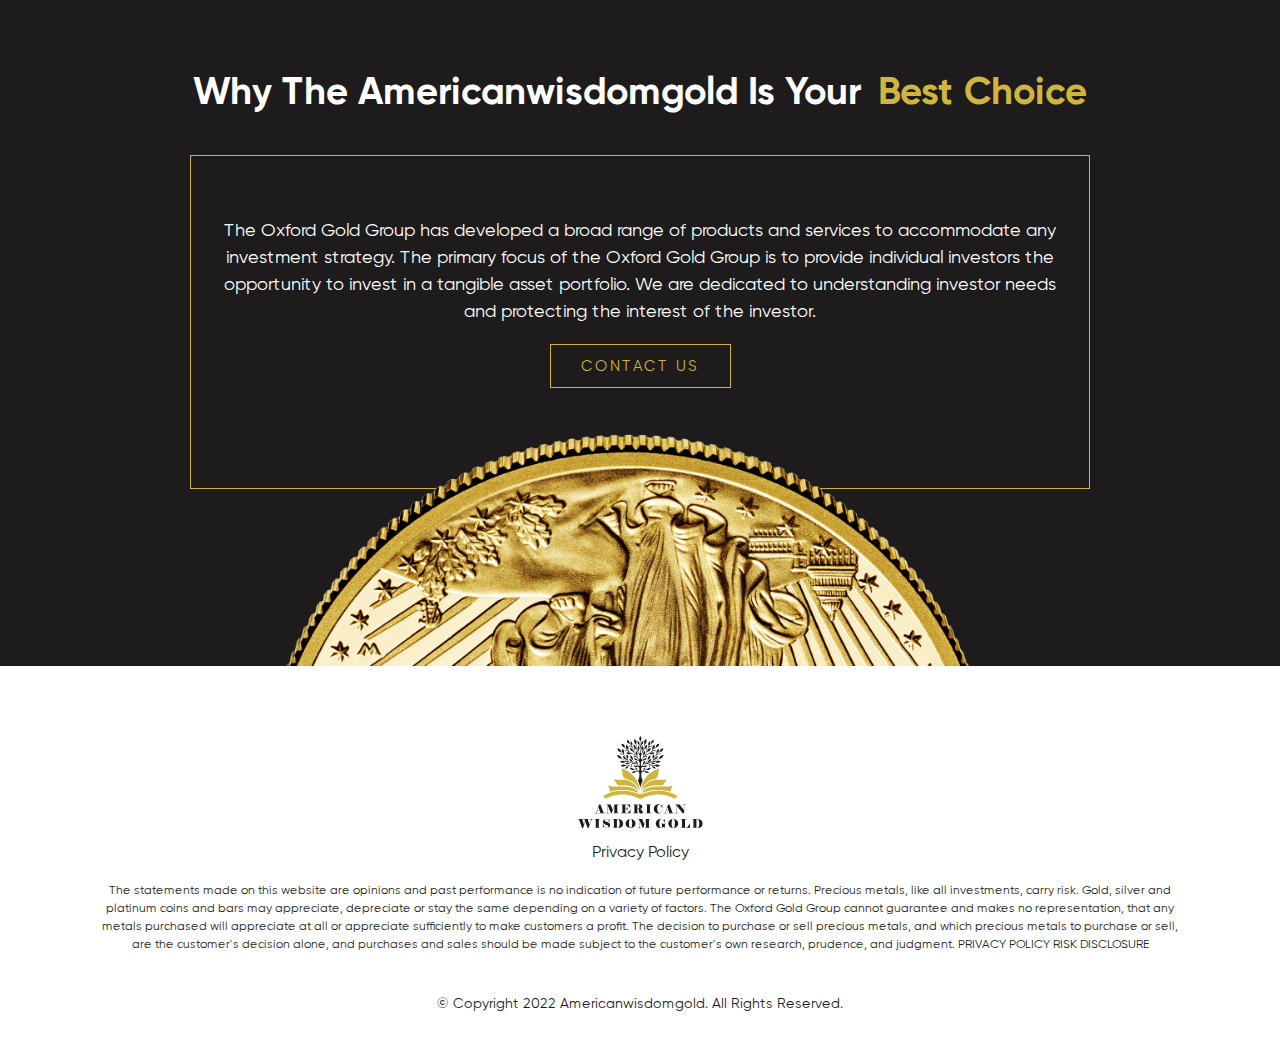
==== commit 7fe40317: "picture resize" ====
--- a/index.html
+++ b/index.html
@@ -135,10 +135,10 @@
           <p class="about__text">The Oxford Gold Group has developed a broad range of products and services to accommodate any investment strategy. The primary focus of the Oxford Gold Group is to provide individual investors the opportunity to invest in a tangible asset portfolio. We are dedicated to understanding investor needs and protecting the interest of the investor.</p>
           <a href="#contact"><button class="about__button gold_button">Contact us</button></a>
         </div>
-      </div>
-    </div>
-    <div class="about__background">
-      <img src="images/goldback.png" alt="">
+        <div class="about__background">
+          <img src="images/goldback.png" alt="">
+        </div>
+      </div>
     </div>
   </section>
 
--- a/css/style.min.css
+++ b/css/style.min.css
@@ -1,2 +1,2 @@
-*{font-family:"Gilroy", sans-serif;margin:0;padding:0;-webkit-box-sizing:border-box;box-sizing:border-box}.container{max-width:1110px;padding:0px 15px;margin:0 auto}a{color:#1D1B1B;text-decoration:none}a:hover{color:#CFB53B;-webkit-transition:0.2s all;transition:0.2s all}ul,li{list-style:none}button{background-color:transparent;border:none;outline:none;text-transform:uppercase}button:hover{color:#CFB53B;border-color:#CFB53B;-webkit-transition:0.2s all;transition:0.2s all}body{background:#1D1B1B}@media (max-width: 767px){.subtitle{font-size:27px;margin-bottom:20px}}@media (max-width: 767px){.text{font-size:16px}}@font-face{font-family:'icomoon';src:url("../icofonts/icomoon.eot?v3qzu6");src:url("../icofonts/fonts/icomoon.eot?v3qzu6#iefix") format("embedded-opentype"),url("../icofonts/icomoon.ttf?v3qzu6") format("truetype"),url("../icofonts/icomoon.woff?v3qzu6") format("woff"),url("../icofonts/icomoon.svg?v3qzu6#icomoon") format("svg");font-weight:normal;font-style:normal;font-display:block}[class^="icon-"],[class*=" icon-"]{font-family:'icomoon' !important;speak:never;font-style:normal;font-weight:normal;font-variant:normal;text-transform:none;line-height:1;-webkit-font-smoothing:antialiased;-moz-osx-font-smoothing:grayscale}.icon-guarantee:before{content:"\e900"}@font-face{font-family:"Gilroy";src:url("../fonts/Gilroy-SemiBold.ttf") format("truetype");font-weight:600;font-style:normal}@font-face{font-family:"Gilroy";src:url("../fonts/Gilroy-Regular.ttf") format("truetype");font-weight:400;font-style:normal}@font-face{font-family:"Gilroy";src:url("../fonts/Gilroy-Medium.ttf") format("truetype");font-weight:500;font-style:normal}@font-face{font-family:"Gilroy";src:url("../fonts/Gilroy-Bold.ttf") format("truetype");font-weight:700;font-style:normal}.header{position:fixed;width:100%;z-index:100;background-color:#ffffff}.header__wrapper{padding:10px 0 10px 0;display:-webkit-box;display:-ms-flexbox;display:flex;-webkit-box-pack:justify;-ms-flex-pack:justify;justify-content:space-between;-webkit-box-align:center;-ms-flex-align:center;align-items:center}.header__logo_media{display:none}.header__menu{z-index:100;display:-webkit-box;display:-ms-flexbox;display:flex;-webkit-box-align:center;-ms-flex-align:center;align-items:center}.header__navigation{margin-left:auto;font-weight:400;font-size:17px;line-height:21px}.header__navigation ul{display:-webkit-box;display:-ms-flexbox;display:flex}.header__navigation ul li{margin-right:46px}.header__button{border:1px solid #1D1B1B;border-radius:30px;cursor:pointer;padding:10px 20px;font-weight:400;font-size:15px;line-height:21px;letter-spacing:0.11em;color:#1D1B1B}.header__hamburger{display:none}@media (max-width: 992px){.header ul li{margin-right:23px}}@media (max-width: 767px){.header .header__logo{margin:0 auto}.header .header__logo_media{display:block;margin-bottom:60px}.header .header__hamburger{display:block;position:absolute;right:20px;top:37%;-webkit-transform:translateY(-50%);transform:translateY(-50%);width:26px;height:18px;cursor:pointer}.header .header__hamburger span{display:block;height:2px;width:100%;background-color:#1D1B1B;margin-bottom:4px;border-radius:30px}.header .header__hamburger:hover span{background-color:#CFB53B}.header .header__hamburger_active{margin-top:5px}.header .header__hamburger_active span{margin-bottom:-2px;-webkit-transition:0.6s all;transition:0.6s all}.header .header__hamburger_active span:nth-child(1){-webkit-transform:rotate(-45deg);transform:rotate(-45deg)}.header .header__hamburger_active span:nth-child(2){display:none}.header .header__hamburger_active span:nth-child(3){-webkit-transform:rotate(45deg);transform:rotate(45deg)}.header .header__navigation{margin-left:0}.header .header__navigation ul{-webkit-box-orient:vertical;-webkit-box-direction:normal;-ms-flex-direction:column;flex-direction:column;-webkit-box-align:center;-ms-flex-align:center;align-items:center}.header .header__navigation ul li{margin:0;margin-bottom:20px}.header .header__menu{position:fixed;-webkit-box-orient:vertical;-webkit-box-direction:normal;-ms-flex-direction:column;flex-direction:column;-webkit-box-pack:center;-ms-flex-pack:center;justify-content:center;-webkit-box-align:center;-ms-flex-align:center;align-items:center;top:0;left:-100%;width:75%;height:100vh;padding:40px 20px;background:#ffffff;-webkit-backdrop-filter:blur(30px);backdrop-filter:blur(30px);-webkit-transition:0.6s all;transition:0.6s all}.header .header__menu_active{left:0}}.header__add{background-color:#CFB53B;height:4px}iframe{position:absolute;top:-10px;width:100%}.iframe__wrapper{position:absolute;width:100%;background-color:#ffff;height:40px;z-index:10000}.promo{position:relative;padding-top:160px;height:100vh}.promo__wrapper{display:-webkit-box;display:-ms-flexbox;display:flex;-webkit-box-align:center;-ms-flex-align:center;align-items:center;-webkit-box-pack:justify;-ms-flex-pack:justify;justify-content:space-between;padding:80px 0 62px 0}.promo__title{font-weight:700;font-size:48px;line-height:120%;color:#FFFFFF;margin-bottom:26px}.promo__text{max-width:100%}.promo__paragraph{font-weight:400;font-size:18px;line-height:150%;max-width:460px;color:#FFFFFF;margin-bottom:36px}.promo__arrow{position:absolute;left:50%;bottom:0;-webkit-transform:translate(-50%, -50%);transform:translate(-50%, -50%)}.promo__image img{width:100%}.gold_button{font-size:15px;letter-spacing:0.14em;color:#CFB53B;cursor:pointer;padding:12px 30px;border:1px solid #CFB53B;text-transform:uppercase}.gold_button:hover{background-color:#CFB53B;color:#FFFFFF;-webkit-transition:0.6s all;transition:0.6s all}@media (max-width: 992px){.container{max-width:800px}.promo{min-height:450px}.promo__title{font-size:32px;margin-bottom:16px}.promo__paragraph{font-size:16px;margin-bottom:29px}}@media (max-width: 767px){.container{max-width:500px}.promo{min-height:500px}.promo__wrapper{-webkit-box-orient:vertical;-webkit-box-direction:normal;-ms-flex-direction:column;flex-direction:column;padding-top:30px}.promo__text{margin-bottom:25px}.promo__arrow{display:none}}@media (max-width: 426px){.container{max-width:320px}.promo{min-height:500px}.promo__title{font-size:29px}.promo__paragraph{font-size:14px}.promo__text{margin-bottom:45px}}.contact__wrapper{display:-webkit-box;display:-ms-flexbox;display:flex;-webkit-box-pack:justify;-ms-flex-pack:justify;justify-content:space-between;padding:30px 0;-webkit-box-align:center;-ms-flex-align:center;align-items:center}.contact__white{min-width:600px;margin-right:30px;padding:80px 76px;background-color:#fff;display:-webkit-box;display:-ms-flexbox;display:flex;-webkit-box-orient:vertical;-webkit-box-direction:normal;-ms-flex-direction:column;flex-direction:column;-webkit-box-align:center;-ms-flex-align:center;align-items:center;z-index:10}.contact__white label{display:-webkit-box;display:-ms-flexbox;display:flex;-webkit-box-orient:vertical;-webkit-box-direction:normal;-ms-flex-direction:column;flex-direction:column;font-weight:400;font-size:17px;line-height:24px;color:#1D1B1B}.contact__title{font-weight:700;font-size:38px;margin-bottom:30px;line-height:120%;text-transform:uppercase;text-align:center;color:#1D1B1B}.contact__button{font-weight:400;font-size:20px;line-height:21px;text-transform:uppercase;letter-spacing:0.14em;color:#FFFFFF;background:#1D1B1B;cursor:pointer;border:none;padding:16px}.contact__button:hover{background-color:#CFB53B;color:#FFFFFF;-webkit-transition:0.3s all;transition:0.3s all}.contact__form{width:100%;min-height:470px;display:-webkit-box;display:-ms-flexbox;display:flex;-webkit-box-orient:vertical;-webkit-box-direction:normal;-ms-flex-direction:column;flex-direction:column;-webkit-box-pack:justify;-ms-flex-pack:justify;justify-content:space-between}.contact__input{margin-top:4px;border:2px solid #1D1B1B;padding:12px;font-weight:400;font-size:17px;line-height:24px;color:#1D1B1B;border-radius:8px}.contact__policy{-ms-flex-wrap:wrap;flex-wrap:wrap}.contact__policy div{display:-webkit-box;display:-ms-flexbox;display:flex;-webkit-box-orient:vertical;-webkit-box-direction:normal;-ms-flex-direction:column;flex-direction:column}.contact__subtitle{font-weight:700;font-size:48px;line-height:120%;color:#FFFFFF;margin-bottom:30px}.contact__paragraph{font-weight:400;font-size:17px;line-height:150%;color:#FFFFFF;margin-bottom:40px}.contact__point{display:-webkit-box;display:-ms-flexbox;display:flex;-webkit-box-align:center;-ms-flex-align:center;align-items:center;font-weight:400;font-size:17px;line-height:21px;color:#FFFFFF;margin-bottom:30px;font-size:17px;line-height:19px}.contact__point span{font-size:30px;line-height:21px;color:#CFB53B;margin-right:20px}.contact__policy{display:-webkit-box;display:-ms-flexbox;display:flex;-webkit-box-align:center;-ms-flex-align:center;align-items:center;margin-bottom:10px}.contact__policy span{margin-left:10px}.contact__policy a{color:#1D1B1B;text-decoration:underline}.contact__policy a:hover{color:#CFB53B;-webkit-transition:0.3s all;transition:0.3s all}.contact #privacypolicy-error{margin-bottom:0;margin-left:5px}@media (max-width: 992px){.contact__white{min-width:425px;padding:55px 65px}.contact__title{font-size:25px;margin-bottom:30px}.contact__form{min-height:450px}.contact__subtitle{font-size:27px;margin-bottom:20px}.contact__point{font-size:16px;margin-bottom:18px}.contact__paragraph{font-size:16px;margin-bottom:25px}}@media (max-width: 767px){.contact__wrapper{-webkit-box-orient:vertical;-webkit-box-direction:reverse;-ms-flex-direction:column-reverse;flex-direction:column-reverse}.contact__text{margin-bottom:30px}.contact__white{margin-right:0}}@media (max-width: 426px){.contact__white{min-width:300px;padding:40px 46px}.contact__white label{font-size:13px}.contact__title{font-size:17px;margin-bottom:15px}.contact__form{min-height:350px}.contact__input{margin:0;border:1px solid #1D1B1B;font-size:13px;padding:6px;border-radius:5px}.contact__button{font-size:13px;padding:11px}.contact__policy{font-size:13px}.contact__paragraph{font-size:14px}.contact__point{font-size:14px}.contact__policy span{font-size:14px}}.about{position:relative}.about__wrapper{padding:90px 40px 100px 0;width:100%;max-width:450px;background-color:#1D1B1B}.about__title{font-weight:700;font-size:48px;line-height:50px;color:#ffff;margin-bottom:25px}.about__text{margin-bottom:25px;font-weight:400;font-size:17px;line-height:150%;color:#FFFFFF;z-index:1000}.about__button{margin-top:20px}.about__background{position:absolute;top:-170px;right:0;z-index:0}.about__background img{width:100%}.about .mediabg{display:none}@media (min-width: 1700px){.about .about__background{display:none}}@media (max-width: 992px){.about__background{left:0;top:-150px;width:100%;background-image:url("../images/mediabg.png");background-repeat:no-repeat;-o-object-fit:cover;object-fit:cover;background-position:center center;height:350px}.about__background img{display:none}.about__info{padding-top:180px}.about__wrapper{margin:0}}@media (max-width: 767px){.about__title{font-size:27px;margin-bottom:20px;line-height:27px}.about__info{padding-top:130px}.about__text{font-size:16px;margin-bottom:25px}}@media (max-width: 426px){.about__text{font-size:14px;margin-bottom:25px}}.benefits__wrapper{padding:160px 0 40px}.benefits__title{text-align:center;font-size:48px;margin-bottom:45px;color:#FFFFFF}.benefits__title span{color:#CFB53B;padding-left:7px}.benefits__elements{display:-webkit-box;display:-ms-flexbox;display:flex;-webkit-box-pack:justify;-ms-flex-pack:justify;justify-content:space-between}.benefits__elem{padding:30px;font-weight:400;font-size:18px;line-height:150%;background:#4B4B4B;color:#FFFF;-webkit-backdrop-filter:blur(40px);backdrop-filter:blur(40px);max-height:340px;margin-right:8px;margin-left:8px}.benefits__elem_bg{background-image:url("../images/backgold.png");-o-object-fit:cover;object-fit:cover;margin-top:70px;color:#1D1B1B}@media (max-width: 992px){.benefits__wrapper{padding-top:30px}.benefits__elements{-webkit-box-orient:vertical;-webkit-box-direction:normal;-ms-flex-direction:column;flex-direction:column;-webkit-box-pack:center;-ms-flex-pack:center;justify-content:center;-webkit-box-align:center;-ms-flex-align:center;align-items:center}.benefits__elem{margin-right:0;margin-left:0;max-width:400px;margin-bottom:30px}.benefits__elem_bg{margin-top:0}}@media (max-width: 767px){.benefits__title{font-size:27px;margin-bottom:20px}.benefits__elem{font-size:16px}}@media (max-width: 426px){.benefits__elem{font-size:14px}}.coin{position:relative;padding-bottom:137px}.coin__wrapper{display:-webkit-box;display:-ms-flexbox;display:flex;-webkit-box-orient:vertical;-webkit-box-direction:normal;-ms-flex-direction:column;flex-direction:column;-webkit-box-pack:center;-ms-flex-pack:center;justify-content:center;-webkit-box-align:center;-ms-flex-align:center;align-items:center;padding:100px 0 40px}.coin__title{font-weight:700;font-size:38px;margin-bottom:20px;line-height:120%;text-align:center;color:#FFFF}.coin__title span{color:#CFB53B;padding-left:7px}.coin__info{display:-webkit-box;display:-ms-flexbox;display:flex;-webkit-box-orient:vertical;-webkit-box-direction:normal;-ms-flex-direction:column;flex-direction:column;-webkit-box-pack:center;-ms-flex-pack:center;justify-content:center;-webkit-box-align:center;-ms-flex-align:center;align-items:center;margin-top:20px;max-width:900px;padding:60px 23px 100px 23px;border:1px solid #CFB53B}.coin__text{font-weight:400;font-size:18px;line-height:150%;text-align:center;color:#FFFFFF;margin-bottom:20px}.coin__coin{position:absolute;bottom:-4px}.coin__coin img{width:760px}@media (max-width: 767px){.coin{padding-bottom:42px}.coin__wrapper{padding-top:35px}.coin__title{font-size:27px;margin-bottom:20px;line-height:33px}.coin__text{font-size:16px}.coin__info{padding:38px 10px 85px 10px}.coin__coin img{width:425px}}@media (max-width: 426px){.coin{padding-bottom:8px}.coin__coin img{width:320px}.coin__text{font-size:14px}.coin__title{font-size:27px;margin-bottom:20px}}.footer{background-color:#ffff}.footer__wrapper{display:-webkit-box;display:-ms-flexbox;display:flex;-webkit-box-orient:vertical;-webkit-box-direction:normal;-ms-flex-direction:column;flex-direction:column;-webkit-box-pack:center;-ms-flex-pack:center;justify-content:center;-webkit-box-align:center;-ms-flex-align:center;align-items:center;padding:70px 0 50px 0;color:#1D1B1B;text-align:center}.footer__logo{margin-bottom:10px}.footer__links{margin-bottom:20px}.footer__rights{margin-bottom:40px;font-size:12px;line-height:150%}.footer__copyright{font-weight:400;font-size:14px;line-height:21px}.footer__padding{padding-top:30px}@media (max-width: 767px){.footer__wrapper{padding-top:65px}}.overlay{display:none;position:fixed;width:100%;height:100%;top:0;background-color:rgba(0,0,0,0.56);z-index:1000}.modal{position:absolute;top:50%;left:50%;-webkit-transform:translate(-50%, -50%);transform:translate(-50%, -50%);width:380px;min-height:350px;background-color:#f2f2f2;padding:38px 40px 40px 40px}.modal__close{position:absolute;top:10px;right:10px;font-size:40px;line-height:21px;cursor:pointer}.modal_mini{min-height:250px}.modal__logo{display:-webkit-box;display:-ms-flexbox;display:flex;-webkit-box-pack:center;-ms-flex-pack:center;justify-content:center}.modal__subtitle{font-weight:500;margin-top:20px;font-size:18px;color:#262525;text-align:center}.modal__descr{font-weight:400;font-size:15px;margin-top:10;text-align:center}.error{border:1px solid red}label.error{border:none;font-size:14px;margin-bottom:5px;color:red}.privacy{margin-top:40px}.privacy__intro{padding:70px 10px;width:100%;color:#1D1B1B;background-color:#CFB53B}.privacy__title{font-weight:700;font-size:48px;line-height:55px}@media (max-width: 767px){.privacy__title{font-size:37px;line-height:40px}}.privacy__text{font-weight:300;padding-top:40px;font-size:15px;line-height:150%;color:#FFFFFF}@media (max-width: 426px){.privacy__text{font-size:13px}}.privacy__bold{margin-top:30px;font-size:20px;line-height:27px;margin-bottom:10px;font-weight:700;color:#CFB53B}.privacy p{margin-bottom:15px}
+*{font-family:"Gilroy", sans-serif;margin:0;padding:0;-webkit-box-sizing:border-box;box-sizing:border-box}.container{max-width:1110px;padding:0px 15px;margin:0 auto}a{color:#1D1B1B;text-decoration:none}a:hover{color:#CFB53B;-webkit-transition:0.2s all;transition:0.2s all}ul,li{list-style:none}button{background-color:transparent;border:none;outline:none;text-transform:uppercase}button:hover{color:#CFB53B;border-color:#CFB53B;-webkit-transition:0.2s all;transition:0.2s all}body{background:#1D1B1B}@media (max-width: 767px){.subtitle{font-size:27px;margin-bottom:20px}}@media (max-width: 767px){.text{font-size:16px}}@font-face{font-family:'icomoon';src:url("../icofonts/icomoon.eot?v3qzu6");src:url("../icofonts/fonts/icomoon.eot?v3qzu6#iefix") format("embedded-opentype"),url("../icofonts/icomoon.ttf?v3qzu6") format("truetype"),url("../icofonts/icomoon.woff?v3qzu6") format("woff"),url("../icofonts/icomoon.svg?v3qzu6#icomoon") format("svg");font-weight:normal;font-style:normal;font-display:block}[class^="icon-"],[class*=" icon-"]{font-family:'icomoon' !important;speak:never;font-style:normal;font-weight:normal;font-variant:normal;text-transform:none;line-height:1;-webkit-font-smoothing:antialiased;-moz-osx-font-smoothing:grayscale}.icon-guarantee:before{content:"\e900"}@font-face{font-family:"Gilroy";src:url("../fonts/Gilroy-SemiBold.ttf") format("truetype");font-weight:600;font-style:normal}@font-face{font-family:"Gilroy";src:url("../fonts/Gilroy-Regular.ttf") format("truetype");font-weight:400;font-style:normal}@font-face{font-family:"Gilroy";src:url("../fonts/Gilroy-Medium.ttf") format("truetype");font-weight:500;font-style:normal}@font-face{font-family:"Gilroy";src:url("../fonts/Gilroy-Bold.ttf") format("truetype");font-weight:700;font-style:normal}.header{position:fixed;width:100%;z-index:100;background-color:#ffffff}.header__wrapper{padding:10px 0 10px 0;display:-webkit-box;display:-ms-flexbox;display:flex;-webkit-box-pack:justify;-ms-flex-pack:justify;justify-content:space-between;-webkit-box-align:center;-ms-flex-align:center;align-items:center}.header__logo_media{display:none}.header__menu{z-index:100;display:-webkit-box;display:-ms-flexbox;display:flex;-webkit-box-align:center;-ms-flex-align:center;align-items:center}.header__navigation{margin-left:auto;font-weight:400;font-size:17px;line-height:21px}.header__navigation ul{display:-webkit-box;display:-ms-flexbox;display:flex}.header__navigation ul li{margin-right:46px}.header__button{border:1px solid #1D1B1B;border-radius:30px;cursor:pointer;padding:10px 20px;font-weight:400;font-size:15px;line-height:21px;letter-spacing:0.11em;color:#1D1B1B}.header__hamburger{display:none}@media (max-width: 992px){.header ul li{margin-right:23px}}@media (max-width: 767px){.header .header__logo{margin:0 auto}.header .header__logo img{width:90px;height:90px}.header .header__logo_media{display:block;margin-bottom:60px}.header .header__hamburger{display:block;position:absolute;right:20px;top:37%;-webkit-transform:translateY(-50%);transform:translateY(-50%);width:26px;height:18px;cursor:pointer}.header .header__hamburger span{display:block;height:2px;width:100%;background-color:#1D1B1B;margin-bottom:4px;border-radius:30px}.header .header__hamburger:hover span{background-color:#CFB53B}.header .header__hamburger_active{margin-top:5px}.header .header__hamburger_active span{margin-bottom:-2px;-webkit-transition:0.6s all;transition:0.6s all}.header .header__hamburger_active span:nth-child(1){-webkit-transform:rotate(-45deg);transform:rotate(-45deg)}.header .header__hamburger_active span:nth-child(2){display:none}.header .header__hamburger_active span:nth-child(3){-webkit-transform:rotate(45deg);transform:rotate(45deg)}.header .header__navigation{margin-left:0}.header .header__navigation ul{-webkit-box-orient:vertical;-webkit-box-direction:normal;-ms-flex-direction:column;flex-direction:column;-webkit-box-align:center;-ms-flex-align:center;align-items:center}.header .header__navigation ul li{margin:0;margin-bottom:20px}.header .header__menu{position:fixed;-webkit-box-orient:vertical;-webkit-box-direction:normal;-ms-flex-direction:column;flex-direction:column;-webkit-box-pack:center;-ms-flex-pack:center;justify-content:center;-webkit-box-align:center;-ms-flex-align:center;align-items:center;top:0;left:-100%;width:75%;height:100vh;padding:40px 20px;background:#ffffff;-webkit-backdrop-filter:blur(30px);backdrop-filter:blur(30px);-webkit-transition:0.6s all;transition:0.6s all}.header .header__menu_active{left:0}}.header__add{background-color:#CFB53B;height:4px}iframe{position:absolute;top:-10px;width:100%}.iframe__wrapper{position:absolute;width:100%;background-color:#ffff;height:40px;z-index:10000}.promo{position:relative;padding-top:160px;height:100vh}.promo__wrapper{display:-webkit-box;display:-ms-flexbox;display:flex;-webkit-box-align:center;-ms-flex-align:center;align-items:center;-webkit-box-pack:justify;-ms-flex-pack:justify;justify-content:space-between;padding:80px 0 62px 0}.promo__title{font-weight:700;font-size:48px;line-height:120%;color:#FFFFFF;margin-bottom:26px}.promo__text{max-width:100%}.promo__paragraph{font-weight:400;font-size:18px;line-height:150%;max-width:460px;color:#FFFFFF;margin-bottom:36px}.promo__arrow{position:absolute;left:50%;bottom:0;-webkit-transform:translate(-50%, -50%);transform:translate(-50%, -50%)}.promo__image img{width:100%}.gold_button{font-size:15px;letter-spacing:0.14em;color:#CFB53B;cursor:pointer;padding:12px 30px;border:1px solid #CFB53B;text-transform:uppercase}.gold_button:hover{background-color:#CFB53B;color:#FFFFFF;-webkit-transition:0.6s all;transition:0.6s all}@media (max-width: 992px){.container{max-width:800px}.promo{min-height:450px}.promo__title{font-size:32px;margin-bottom:16px}.promo__paragraph{font-size:16px;margin-bottom:29px}}@media (max-width: 767px){.container{max-width:500px}.promo{min-height:500px}.promo__wrapper{-webkit-box-orient:vertical;-webkit-box-direction:normal;-ms-flex-direction:column;flex-direction:column;padding-top:30px}.promo__text{margin-bottom:25px}.promo__arrow{display:none}}@media (max-width: 426px){.container{max-width:320px}.promo{min-height:500px}.promo__title{font-size:29px}.promo__paragraph{font-size:14px}.promo__text{margin-bottom:45px}}.contact__wrapper{display:-webkit-box;display:-ms-flexbox;display:flex;-webkit-box-pack:justify;-ms-flex-pack:justify;justify-content:space-between;padding:30px 0;-webkit-box-align:center;-ms-flex-align:center;align-items:center}.contact__white{min-width:600px;margin-right:30px;padding:80px 76px;background-color:#fff;display:-webkit-box;display:-ms-flexbox;display:flex;-webkit-box-orient:vertical;-webkit-box-direction:normal;-ms-flex-direction:column;flex-direction:column;-webkit-box-align:center;-ms-flex-align:center;align-items:center;z-index:10}.contact__white label{display:-webkit-box;display:-ms-flexbox;display:flex;-webkit-box-orient:vertical;-webkit-box-direction:normal;-ms-flex-direction:column;flex-direction:column;font-weight:400;font-size:17px;line-height:24px;color:#1D1B1B}.contact__title{font-weight:700;font-size:38px;margin-bottom:30px;line-height:120%;text-transform:uppercase;text-align:center;color:#1D1B1B}.contact__button{font-weight:400;font-size:20px;line-height:21px;text-transform:uppercase;letter-spacing:0.14em;color:#FFFFFF;background:#1D1B1B;cursor:pointer;border:none;padding:16px}.contact__button:hover{background-color:#CFB53B;color:#FFFFFF;-webkit-transition:0.3s all;transition:0.3s all}.contact__form{width:100%;min-height:470px;display:-webkit-box;display:-ms-flexbox;display:flex;-webkit-box-orient:vertical;-webkit-box-direction:normal;-ms-flex-direction:column;flex-direction:column;-webkit-box-pack:justify;-ms-flex-pack:justify;justify-content:space-between}.contact__input{margin-top:4px;border:2px solid #1D1B1B;padding:12px;font-weight:400;font-size:17px;line-height:24px;color:#1D1B1B;border-radius:8px}.contact__policy{-ms-flex-wrap:wrap;flex-wrap:wrap}.contact__policy div{display:-webkit-box;display:-ms-flexbox;display:flex;-webkit-box-orient:vertical;-webkit-box-direction:normal;-ms-flex-direction:column;flex-direction:column}.contact__subtitle{font-weight:700;font-size:48px;line-height:120%;color:#FFFFFF;margin-bottom:30px}.contact__paragraph{font-weight:400;font-size:17px;line-height:150%;color:#FFFFFF;margin-bottom:40px}.contact__point{display:-webkit-box;display:-ms-flexbox;display:flex;-webkit-box-align:center;-ms-flex-align:center;align-items:center;font-weight:400;font-size:17px;line-height:21px;color:#FFFFFF;margin-bottom:30px;font-size:17px;line-height:19px}.contact__point span{font-size:30px;line-height:21px;color:#CFB53B;margin-right:20px}.contact__policy{display:-webkit-box;display:-ms-flexbox;display:flex;-webkit-box-align:center;-ms-flex-align:center;align-items:center;margin-bottom:10px}.contact__policy span{margin-left:10px}.contact__policy a{color:#1D1B1B;text-decoration:underline}.contact__policy a:hover{color:#CFB53B;-webkit-transition:0.3s all;transition:0.3s all}.contact #privacypolicy-error{margin-bottom:0;margin-left:5px}@media (max-width: 992px){.contact__white{min-width:425px;padding:55px 65px}.contact__title{font-size:25px;margin-bottom:30px}.contact__form{min-height:450px}.contact__subtitle{font-size:27px;margin-bottom:20px}.contact__point{font-size:16px;margin-bottom:18px}.contact__paragraph{font-size:16px;margin-bottom:25px}}@media (max-width: 767px){.contact__wrapper{-webkit-box-orient:vertical;-webkit-box-direction:reverse;-ms-flex-direction:column-reverse;flex-direction:column-reverse}.contact__text{margin-bottom:30px}.contact__white{margin-right:0}}@media (max-width: 426px){.contact__white{min-width:300px;padding:40px 46px}.contact__white label{font-size:13px}.contact__title{font-size:17px;margin-bottom:15px}.contact__form{min-height:350px}.contact__input{margin:0;border:1px solid #1D1B1B;font-size:13px;padding:6px;border-radius:5px}.contact__button{font-size:13px;padding:11px}.contact__policy{font-size:13px}.contact__paragraph{font-size:14px}.contact__point{font-size:14px}.contact__policy span{font-size:14px}}.about{position:relative}.about__wrapper{padding:90px 40px 100px 0;width:100%;max-width:450px;background-color:#1D1B1B}.about__title{font-weight:700;font-size:48px;line-height:50px;color:#ffff;margin-bottom:25px}.about__text{margin-bottom:25px;font-weight:400;font-size:17px;line-height:150%;color:#FFFFFF;z-index:1000}.about__button{margin-top:20px}.about__background{position:absolute;top:-170px;right:0;z-index:0}.about__background img{width:100%}.about .mediabg{display:none}@media (min-width: 1400px){.about .about__background img{max-height:1000px}}@media (max-width: 992px){.about__background{left:0;top:-150px;width:100%;background-image:url("../images/mediabg.png");background-repeat:no-repeat;-o-object-fit:cover;object-fit:cover;background-position:center center;height:350px}.about__background img{display:none}.about__info{padding-top:180px}.about__wrapper{margin:0}}@media (max-width: 767px){.about__title{font-size:27px;margin-bottom:20px;line-height:27px}.about__info{padding-top:130px}.about__text{font-size:16px;margin-bottom:25px}}@media (max-width: 426px){.about__text{font-size:14px;margin-bottom:25px}}.benefits__wrapper{padding:160px 0 40px}.benefits__title{text-align:center;font-size:48px;margin-bottom:45px;color:#FFFFFF}.benefits__title span{color:#CFB53B;padding-left:7px}.benefits__elements{display:-webkit-box;display:-ms-flexbox;display:flex;-webkit-box-pack:justify;-ms-flex-pack:justify;justify-content:space-between}.benefits__elem{padding:30px;font-weight:400;font-size:18px;line-height:150%;background:#4B4B4B;color:#FFFF;-webkit-backdrop-filter:blur(40px);backdrop-filter:blur(40px);max-height:340px;margin-right:8px;margin-left:8px}.benefits__elem_bg{background-image:url("../images/backgold.png");-o-object-fit:cover;object-fit:cover;margin-top:70px;color:#1D1B1B}@media (max-width: 992px){.benefits__wrapper{padding-top:30px}.benefits__elements{-webkit-box-orient:vertical;-webkit-box-direction:normal;-ms-flex-direction:column;flex-direction:column;-webkit-box-pack:center;-ms-flex-pack:center;justify-content:center;-webkit-box-align:center;-ms-flex-align:center;align-items:center}.benefits__elem{margin-right:0;margin-left:0;max-width:400px;margin-bottom:30px}.benefits__elem_bg{margin-top:0}}@media (max-width: 767px){.benefits__title{font-size:27px;margin-bottom:20px}.benefits__elem{font-size:16px}}@media (max-width: 426px){.benefits__elem{font-size:14px}}.coin{position:relative;padding-bottom:137px}.coin__wrapper{display:-webkit-box;display:-ms-flexbox;display:flex;-webkit-box-orient:vertical;-webkit-box-direction:normal;-ms-flex-direction:column;flex-direction:column;-webkit-box-pack:center;-ms-flex-pack:center;justify-content:center;-webkit-box-align:center;-ms-flex-align:center;align-items:center;padding:100px 0 40px}.coin__title{font-weight:700;font-size:38px;margin-bottom:20px;line-height:120%;text-align:center;color:#FFFF}.coin__title span{color:#CFB53B;padding-left:7px}.coin__info{display:-webkit-box;display:-ms-flexbox;display:flex;-webkit-box-orient:vertical;-webkit-box-direction:normal;-ms-flex-direction:column;flex-direction:column;-webkit-box-pack:center;-ms-flex-pack:center;justify-content:center;-webkit-box-align:center;-ms-flex-align:center;align-items:center;margin-top:20px;max-width:900px;padding:60px 23px 100px 23px;border:1px solid #CFB53B}.coin__text{font-weight:400;font-size:18px;line-height:150%;text-align:center;color:#FFFFFF;margin-bottom:20px}.coin__coin{position:absolute;bottom:-4px}.coin__coin img{width:760px}@media (max-width: 767px){.coin{padding-bottom:42px}.coin__wrapper{padding-top:35px}.coin__title{font-size:27px;margin-bottom:20px;line-height:33px}.coin__text{font-size:16px}.coin__info{padding:38px 10px 85px 10px}.coin__coin img{width:425px}}@media (max-width: 426px){.coin{padding-bottom:8px}.coin__coin img{width:320px}.coin__text{font-size:14px}.coin__title{font-size:27px;margin-bottom:20px}}.footer{background-color:#ffff}.footer__wrapper{display:-webkit-box;display:-ms-flexbox;display:flex;-webkit-box-orient:vertical;-webkit-box-direction:normal;-ms-flex-direction:column;flex-direction:column;-webkit-box-pack:center;-ms-flex-pack:center;justify-content:center;-webkit-box-align:center;-ms-flex-align:center;align-items:center;padding:70px 0 50px 0;color:#1D1B1B;text-align:center}.footer__logo{margin-bottom:10px}.footer__links{margin-bottom:20px}.footer__rights{margin-bottom:40px;font-size:12px;line-height:150%}.footer__copyright{font-weight:400;font-size:14px;line-height:21px}.footer__padding{padding-top:30px}@media (max-width: 767px){.footer__wrapper{padding-top:65px}}.overlay{display:none;position:fixed;width:100%;height:100%;top:0;background-color:rgba(0,0,0,0.56);z-index:1000}.modal{position:absolute;top:50%;left:50%;-webkit-transform:translate(-50%, -50%);transform:translate(-50%, -50%);width:380px;min-height:350px;background-color:#f2f2f2;padding:38px 40px 40px 40px}.modal__close{position:absolute;top:10px;right:10px;font-size:40px;line-height:21px;cursor:pointer}.modal_mini{min-height:250px}.modal__logo{display:-webkit-box;display:-ms-flexbox;display:flex;-webkit-box-pack:center;-ms-flex-pack:center;justify-content:center}.modal__subtitle{font-weight:500;margin-top:20px;font-size:18px;color:#262525;text-align:center}.modal__descr{font-weight:400;font-size:15px;margin-top:10;text-align:center}.error{border:1px solid red}label.error{border:none;font-size:14px;margin-bottom:5px;color:red}.privacy{margin-top:40px}.privacy__intro{padding:70px 10px;width:100%;color:#1D1B1B;background-color:#CFB53B}.privacy__title{font-weight:700;font-size:48px;line-height:55px}@media (max-width: 767px){.privacy__title{font-size:37px;line-height:40px}}.privacy__text{font-weight:300;padding-top:40px;font-size:15px;line-height:150%;color:#FFFFFF}@media (max-width: 426px){.privacy__text{font-size:13px}}.privacy__bold{margin-top:30px;font-size:20px;line-height:27px;margin-bottom:10px;font-weight:700;color:#CFB53B}.privacy p{margin-bottom:15px}
 /*# sourceMappingURL=style.min.css.map */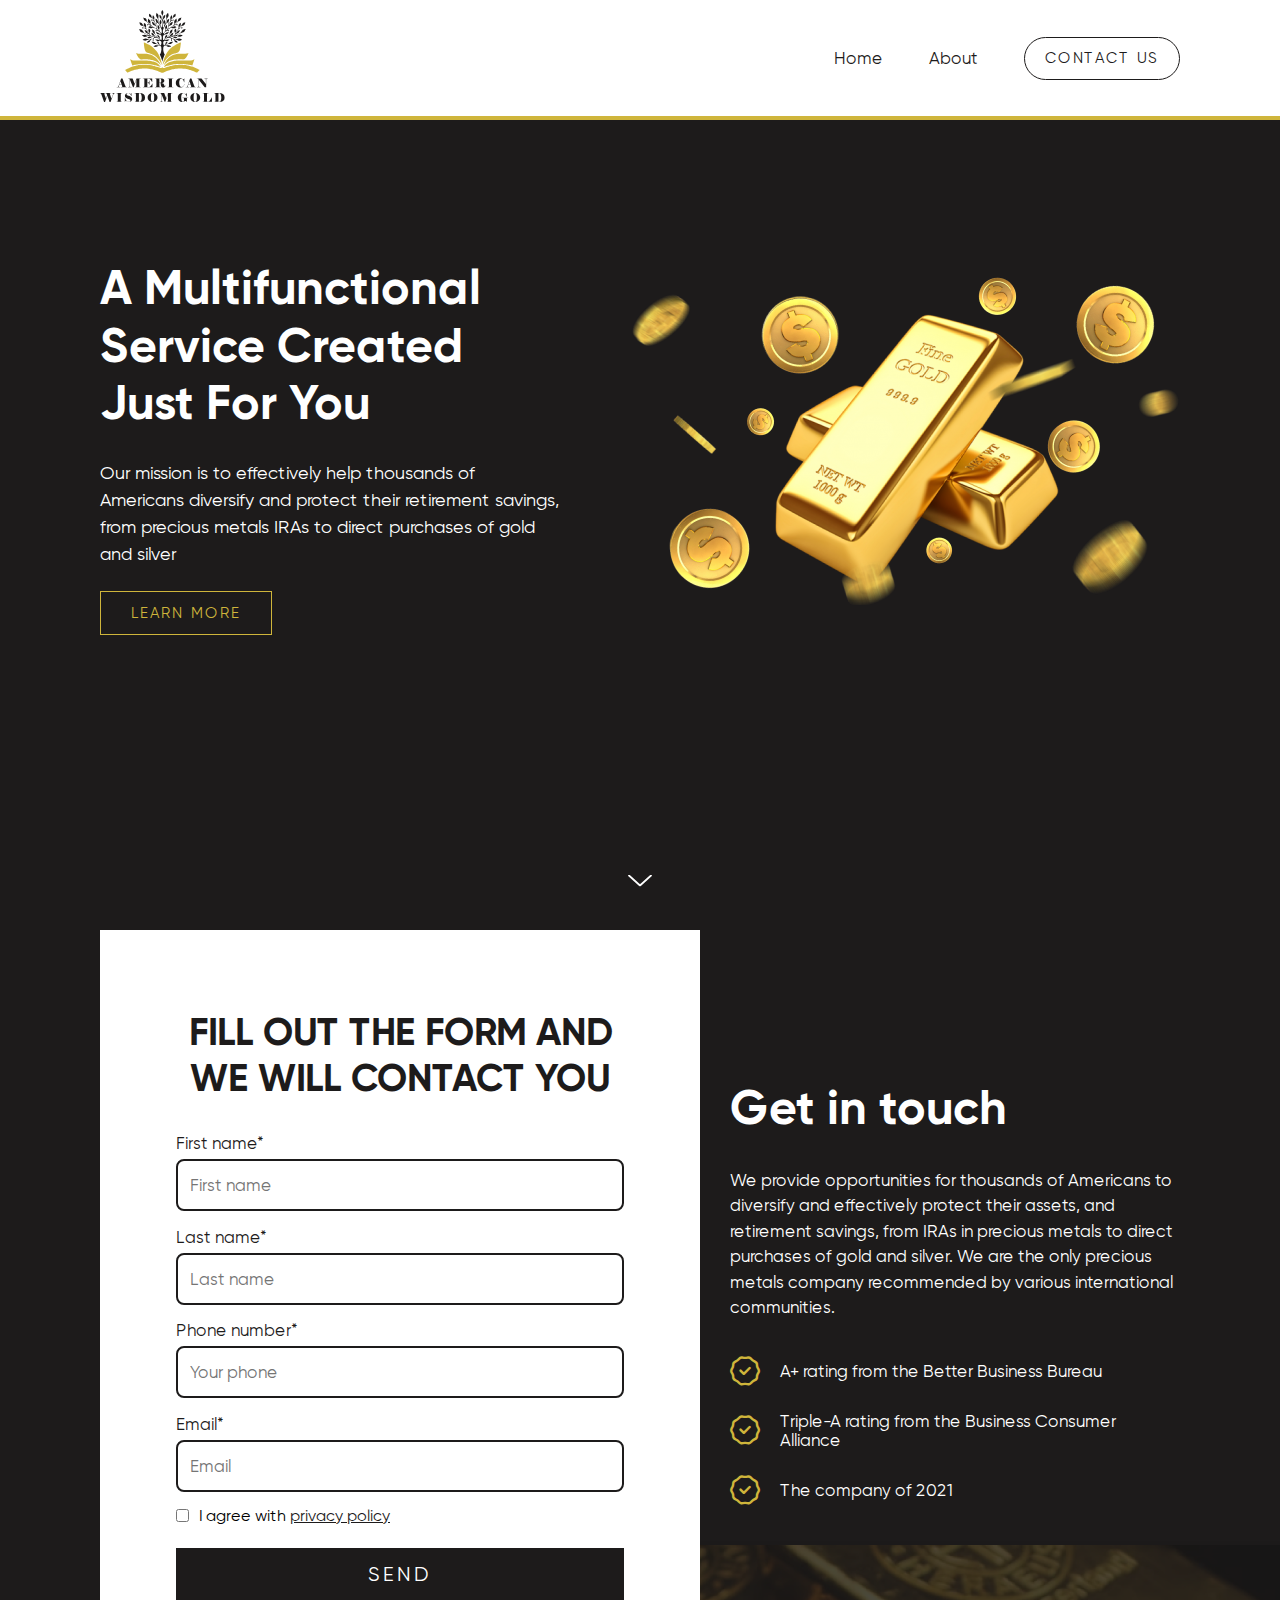
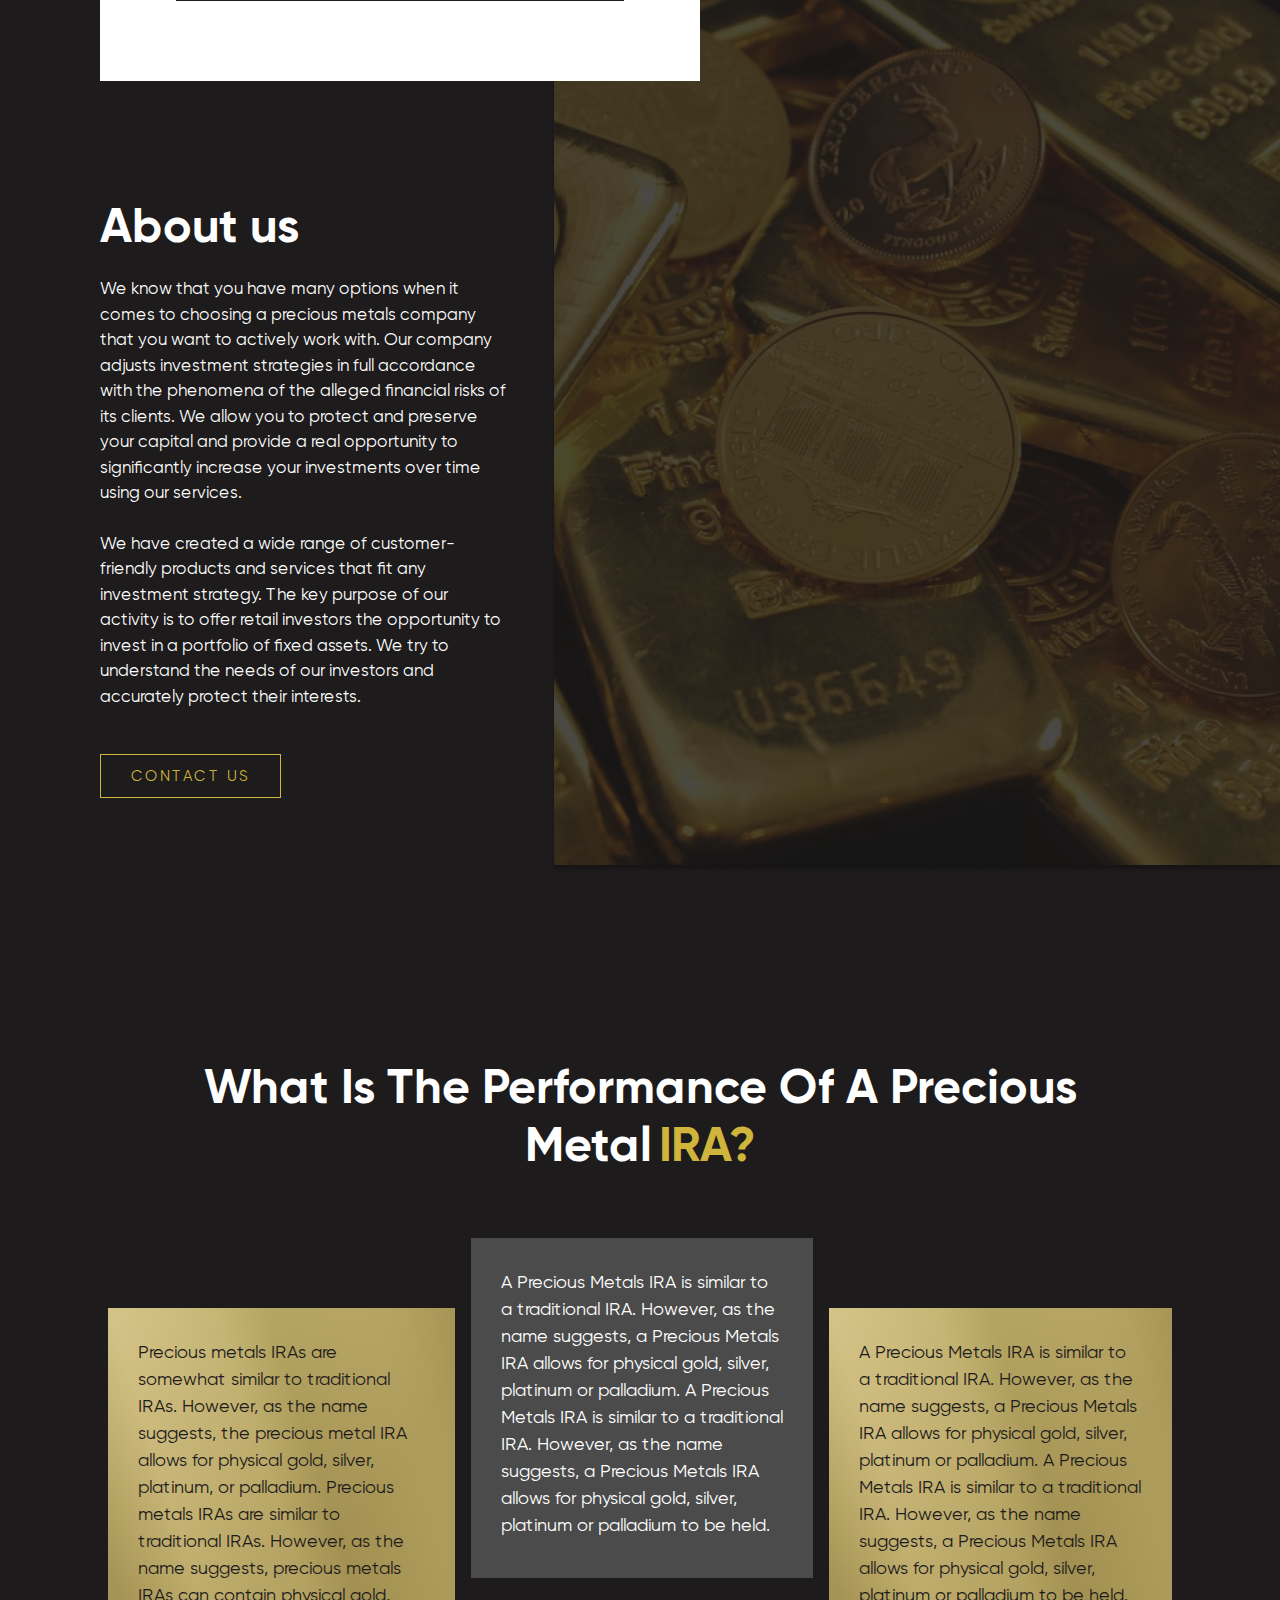
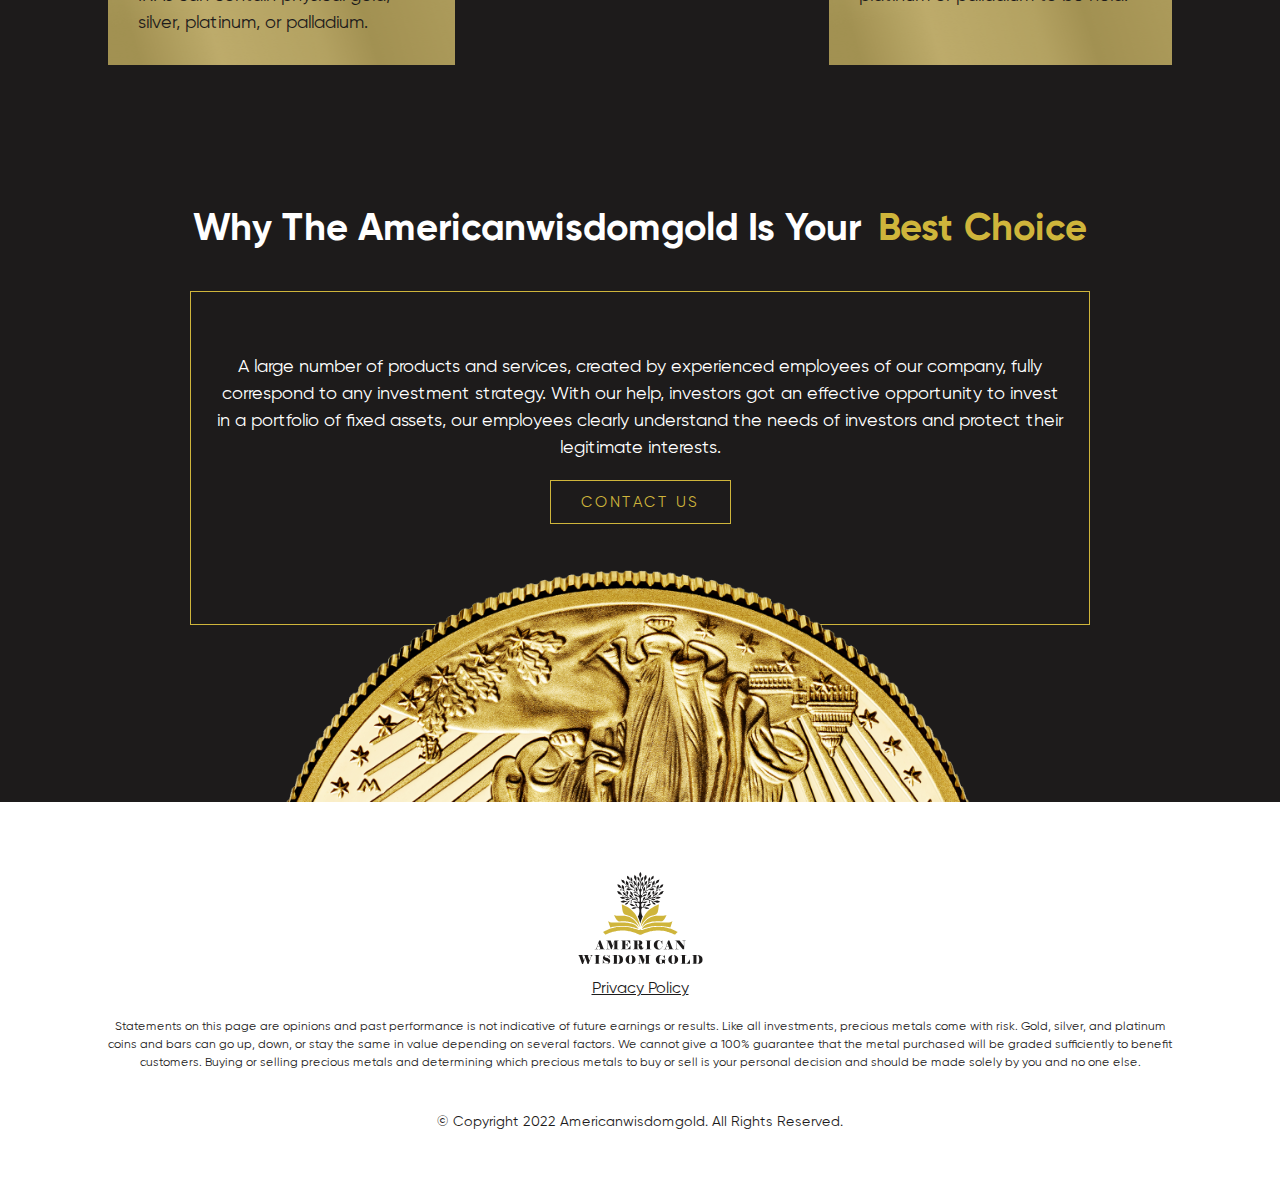
==== commit d02f41b6: "Rename index.php to index.html" ====
--- a/index.html
+++ b/index.html
@@ -5,7 +5,6 @@
   <meta http-equiv="X-UA-Compatible" content="IE=edge">
   <meta name="viewport" content="width=device-width, initial-scale=1.0">
   <title>American Wisdom Gold</title>
-  <link rel="stylesheet" href="css/style.min.css">
   <link rel="apple-touch-icon" sizes="57x57" href="fav.ico/apple-icon-57x57.png">
   <link rel="apple-touch-icon" sizes="60x60" href="fav.ico/apple-icon-60x60.png">
   <link rel="apple-touch-icon" sizes="72x72" href="fav.ico/apple-icon-72x72.png">
@@ -23,22 +22,21 @@
   <meta name="msapplication-TileColor" content="#ffffff">
   <meta name="msapplication-TileImage" content="fav.ico/ms-icon-144x144.png">
   <meta name="theme-color" content="#ffffff">
+  <link rel="stylesheet" href="css/animate.min.css">
+  <link rel="stylesheet" href="css/style.min.css">
 </head>
 <body id="menu">
-  <!-- <div class="iframe__wrapper">
-    <iframe height="40" scrolling="no" src="https://www.dailyforex.com/forex-widget/widget/41722" style="width: 100%; height:40px; display: block;border:0px;overflow:hidden;" width="100%"></iframe>
-  </div> -->
   <header class="header">
     <div class="header__container container">
       <div class="header__wrapper">
-        <a href="index.html" class="header__logo">
+        <a href="index.php" class="header__logo">
           <img src="images/logo.svg" alt="logo">
         </a>
         <div class="header__menu menu">
           <div class="header__navigation">
             <nav>
               <ul>
-                <a href="index.html" class="header__logo_media">
+                <a href="index.php" class="header__logo_media">
                   <img src="images/logo.svg" alt="logo">
                 </a>
                 <li class="header__item"><a href="#promo">Home</a></li>
@@ -60,17 +58,17 @@
   <section class="promo" id="promo">
     <div class="promo__container container">
       <div class="promo__wrapper">
-        <div class="promo__text">
-          <h1 class="promo__title">High-Quality <br> Service Just For You</h1>
-          <p class="promo__paragraph">From Precious Metals IRAs to direct purchases of gold and silver, we have helped thousands of Americans diversify and protect their retirement savings everyday</p>
+        <div class="promo__text animate__animated animate__fadeInLeft">
+          <h1 class="promo__title">A Multifunctional Service Created<br>Just For You</h1>
+          <p class="promo__paragraph">Our mission is to effectively help thousands of Americans diversify and protect their retirement savings, from precious metals IRAs to direct purchases of gold and silver</p>
           <a href="#contact"><buttton class="promo__button gold_button">Learn more</buttton></a>
         </div>
-        <div class="promo__image">
+        <div class="promo__image animate__animated animate__fadeInRight">
           <img src="images/maingold.png" alt="gold">
         </div>
       </div>
     </div>
-    <a href="#contact" class="promo__arrow">
+    <a href="#contact" class="promo__arrow animate__animated animate__pulse animate__infinite	infinite">
       <img src="images/arrow.svg" alt="arrow">
     </a>
   </section>
@@ -104,21 +102,21 @@
             <button class="contact__button">SEND</button>
           </form>
         </div>
-        <div class="contact__text">
+        <div class="contact__text animate__animated animate__fadeInRight animate__delay-2s">
           <h4 class="contact__subtitle">Get in touch</h4>
-          <p class="contact__paragraph">From Precious Metals IRAs to direct purchases of gold and silver, we have helped thousands of Americans diversify and protect their retirement savings everyday. In fact, we’re the only precious metals company recommended by Sean Hannity.</p>
+          <p class="contact__paragraph">We provide opportunities for thousands of Americans to diversify and effectively protect their assets, and retirement savings, from IRAs in precious metals to direct purchases of gold and silver. We are the only precious metals company recommended by various international communities.</p>
           <div class="contact__points">
             <div class="contact__point">
               <span class="icon-guarantee"></span>
-              Rated A+ by the Better Business Bureau
+              A+ rating from the Better Business Bureau
             </div>
             <div class="contact__point">
               <span class="icon-guarantee"></span>
-              Rated Triple A by Business Consumer Alliance
+              Triple-A rating from the Business Consumer Alliance
             </div>
             <div class="contact__point">
               <span class="icon-guarantee"></span>
-              2021 Company of the Year
+              The company of 2021
             </div>
           </div>
         </div>
@@ -129,10 +127,10 @@
   <section class="about" id="about">
     <div class="about__container container">
       <div class="about__wrapper">
-        <div class="about__info">
+        <div class="about__info animate__animated animate__fadeInLeft animate__delay-3s">
           <h2 class="about__title">About us</h2>
-          <p class="about__text">We know that there are many options when it comes to choosing a precious metals company to work with. The Oxford Gold Group tailors investment strategies to meet our clients' financial risk thresholds. We protect and preserve equity and grow your investments over time.</p>
-          <p class="about__text">The Oxford Gold Group has developed a broad range of products and services to accommodate any investment strategy. The primary focus of the Oxford Gold Group is to provide individual investors the opportunity to invest in a tangible asset portfolio. We are dedicated to understanding investor needs and protecting the interest of the investor.</p>
+          <p class="about__text">We know that you have many options when it comes to choosing a precious metals company that you want to actively work with. Our company adjusts investment strategies in full accordance with the phenomena of the alleged financial risks of its clients. We allow you to protect and preserve your capital and provide a real opportunity to significantly increase your investments over time using our services.</p>
+          <p class="about__text">We have created a wide range of customer-friendly products and services that fit any investment strategy. The key purpose of our activity is to offer retail investors the opportunity to invest in a portfolio of fixed assets. We try to understand the needs of our investors and accurately protect their interests.</p>
           <a href="#contact"><button class="about__button gold_button">Contact us</button></a>
         </div>
         <div class="about__background">
@@ -145,11 +143,11 @@
   <section class="benefits" id="benefits">
     <div class="benefits__container container">
       <div class="benefits__wrapper">
-        <h2 class="benefits__title">What Is A Precious Metals<span>IRA?</span></h2> 
+        <h2 class="benefits__title">What Is The Performance Of A Precious Metal<span>IRA?</span></h2> 
           <div class="benefits__elements">
-            <div class="benefits__elem benefits__elem_bg">A Precious Metals IRA is similar to a traditional IRA. However, as the name suggests, a Precious Metals IRA allows for physical gold, silver, platinum or palladium. A Precious Metals IRA is similar to a traditional IRA. However, as the name suggests, a Precious Metals IRA allows for physical gold, silver, platinum or palladium to be held.</div>
-            <div class="benefits__elem">A Precious Metals IRA is similar to a traditional IRA. However, as the name suggests, a Precious Metals IRA allows for physical gold, silver, platinum or palladium. A Precious Metals IRA is similar to a traditional IRA. However, as the name suggests, a Precious Metals IRA allows for physical gold, silver, platinum or palladium to be held.</div>
-            <div class="benefits__elem benefits__elem_bg">A Precious Metals IRA is similar to a traditional IRA. However, as the name suggests, a Precious Metals IRA allows for physical gold, silver, platinum or palladium. A Precious Metals IRA is similar to a traditional IRA. However, as the name suggests, a Precious Metals IRA allows for physical gold, silver, platinum or palladium to be held.</div>
+            <div class="benefits__elem benefits__elem_bg animate__animated animate__backInLeft animate__delay-4s">Precious metals IRAs are somewhat similar to traditional IRAs. However, as the name suggests, the precious metal IRA allows for physical gold, silver, platinum, or palladium. Precious metals IRAs are similar to traditional IRAs. However, as the name suggests, precious metals IRAs can contain physical gold, silver, platinum, or palladium.</div>
+            <div class="benefits__elem benefits__elem_middle animate__animated animate__backInUp animate__delay-4s">A Precious Metals IRA is similar to a traditional IRA. However, as the name suggests, a Precious Metals IRA allows for physical gold, silver, platinum or palladium. A Precious Metals IRA is similar to a traditional IRA. However, as the name suggests, a Precious Metals IRA allows for physical gold, silver, platinum or palladium to be held.</div>
+            <div class="benefits__elem benefits__elem_bg animate__animated animate__backInRight animate__delay-4s">A Precious Metals IRA is similar to a traditional IRA. However, as the name suggests, a Precious Metals IRA allows for physical gold, silver, platinum or palladium. A Precious Metals IRA is similar to a traditional IRA. However, as the name suggests, a Precious Metals IRA allows for physical gold, silver, platinum or palladium to be held.</div>
           </div>
         </div>
       </div>
@@ -161,7 +159,7 @@
       <div class="coin__wrapper">
         <div class="coin__title">Why The Americanwisdomgold Is Your <span>Best Choice</span></div>
         <div class="coin__info">
-          <div class="coin__text">The Oxford Gold Group has developed a broad range of products and services to accommodate any investment strategy. The primary focus of the Oxford Gold Group is to provide individual investors the opportunity to invest in a tangible asset portfolio. We are dedicated to understanding investor needs and protecting the interest of the investor.</div>
+          <div class="coin__text">A large number of products and services, created by experienced employees of our company, fully correspond to any investment strategy. With our help, investors got an effective opportunity to invest in a portfolio of fixed assets, our employees clearly understand the needs of investors and protect their legitimate interests.</div>
           <a href="#contact"><button class="coin__button gold_button">Contact us</button></a>
         </div>
         <div class="coin__coin">
@@ -174,13 +172,13 @@
   <footer class="footer">
     <div class="footer__container container">
       <div class="footer__wrapper">
-        <a href="index.html" class="footer__logo">
+        <a href="index.php" class="footer__logo">
           <img src="images/logo.svg" alt="logo">
         </a>
         <div class="footer__links">
-          <a href="privacypolicy.html" class="footer__link">Privacy Policy</a>
-        </div>
-        <div class="footer__rights">The statements made on this website are opinions and past performance is no indication of future performance or returns. Precious metals, like all investments, carry risk. Gold, silver and platinum coins and bars may appreciate, depreciate or stay the same depending on a variety of factors. The Oxford Gold Group cannot guarantee and makes no representation, that any metals purchased will appreciate at all or appreciate sufficiently to make customers a profit. The decision to purchase or sell precious metals, and which precious metals to purchase or sell, are the customer's decision alone, and purchases and sales should be made subject to the customer's own research, prudence, and judgment. PRIVACY POLICY RISK DISCLOSURE </div>
+          <a href="privacypolicy.php" class="footer__link">Privacy Policy</a>
+        </div>
+        <div class="footer__rights">Statements on this page are opinions and past performance is not indicative of future earnings or results. Like all investments, precious metals come with risk. Gold, silver, and platinum coins and bars can go up, down, or stay the same in value depending on several factors. We cannot give a 100% guarantee that the metal purchased will be graded sufficiently to benefit customers. Buying or selling precious metals and determining which precious metals to buy or sell is your personal decision and should be made solely by you and no one else.</div>
         <div class="footer__copyright">© Copyright 2022 Americanwisdomgold. All Rights Reserved.</div>
       </div>
     </div>
@@ -199,4 +197,4 @@
   <script src="js/jquery.maskedinput.min.js"></script>
   <script src="js/script.js"></script>
 </body>
-</html>+</html>
--- a/css/style.min.css
+++ b/css/style.min.css
@@ -1,2 +1,2 @@
-*{font-family:"Gilroy", sans-serif;margin:0;padding:0;-webkit-box-sizing:border-box;box-sizing:border-box}.container{max-width:1110px;padding:0px 15px;margin:0 auto}a{color:#1D1B1B;text-decoration:none}a:hover{color:#CFB53B;-webkit-transition:0.2s all;transition:0.2s all}ul,li{list-style:none}button{background-color:transparent;border:none;outline:none;text-transform:uppercase}button:hover{color:#CFB53B;border-color:#CFB53B;-webkit-transition:0.2s all;transition:0.2s all}body{background:#1D1B1B}@media (max-width: 767px){.subtitle{font-size:27px;margin-bottom:20px}}@media (max-width: 767px){.text{font-size:16px}}@font-face{font-family:'icomoon';src:url("../icofonts/icomoon.eot?v3qzu6");src:url("../icofonts/fonts/icomoon.eot?v3qzu6#iefix") format("embedded-opentype"),url("../icofonts/icomoon.ttf?v3qzu6") format("truetype"),url("../icofonts/icomoon.woff?v3qzu6") format("woff"),url("../icofonts/icomoon.svg?v3qzu6#icomoon") format("svg");font-weight:normal;font-style:normal;font-display:block}[class^="icon-"],[class*=" icon-"]{font-family:'icomoon' !important;speak:never;font-style:normal;font-weight:normal;font-variant:normal;text-transform:none;line-height:1;-webkit-font-smoothing:antialiased;-moz-osx-font-smoothing:grayscale}.icon-guarantee:before{content:"\e900"}@font-face{font-family:"Gilroy";src:url("../fonts/Gilroy-SemiBold.ttf") format("truetype");font-weight:600;font-style:normal}@font-face{font-family:"Gilroy";src:url("../fonts/Gilroy-Regular.ttf") format("truetype");font-weight:400;font-style:normal}@font-face{font-family:"Gilroy";src:url("../fonts/Gilroy-Medium.ttf") format("truetype");font-weight:500;font-style:normal}@font-face{font-family:"Gilroy";src:url("../fonts/Gilroy-Bold.ttf") format("truetype");font-weight:700;font-style:normal}.header{position:fixed;width:100%;z-index:100;background-color:#ffffff}.header__wrapper{padding:10px 0 10px 0;display:-webkit-box;display:-ms-flexbox;display:flex;-webkit-box-pack:justify;-ms-flex-pack:justify;justify-content:space-between;-webkit-box-align:center;-ms-flex-align:center;align-items:center}.header__logo_media{display:none}.header__menu{z-index:100;display:-webkit-box;display:-ms-flexbox;display:flex;-webkit-box-align:center;-ms-flex-align:center;align-items:center}.header__navigation{margin-left:auto;font-weight:400;font-size:17px;line-height:21px}.header__navigation ul{display:-webkit-box;display:-ms-flexbox;display:flex}.header__navigation ul li{margin-right:46px}.header__button{border:1px solid #1D1B1B;border-radius:30px;cursor:pointer;padding:10px 20px;font-weight:400;font-size:15px;line-height:21px;letter-spacing:0.11em;color:#1D1B1B}.header__hamburger{display:none}@media (max-width: 992px){.header ul li{margin-right:23px}}@media (max-width: 767px){.header .header__logo{margin:0 auto}.header .header__logo img{width:90px;height:90px}.header .header__logo_media{display:block;margin-bottom:60px}.header .header__hamburger{display:block;position:absolute;right:20px;top:37%;-webkit-transform:translateY(-50%);transform:translateY(-50%);width:26px;height:18px;cursor:pointer}.header .header__hamburger span{display:block;height:2px;width:100%;background-color:#1D1B1B;margin-bottom:4px;border-radius:30px}.header .header__hamburger:hover span{background-color:#CFB53B}.header .header__hamburger_active{margin-top:5px}.header .header__hamburger_active span{margin-bottom:-2px;-webkit-transition:0.6s all;transition:0.6s all}.header .header__hamburger_active span:nth-child(1){-webkit-transform:rotate(-45deg);transform:rotate(-45deg)}.header .header__hamburger_active span:nth-child(2){display:none}.header .header__hamburger_active span:nth-child(3){-webkit-transform:rotate(45deg);transform:rotate(45deg)}.header .header__navigation{margin-left:0}.header .header__navigation ul{-webkit-box-orient:vertical;-webkit-box-direction:normal;-ms-flex-direction:column;flex-direction:column;-webkit-box-align:center;-ms-flex-align:center;align-items:center}.header .header__navigation ul li{margin:0;margin-bottom:20px}.header .header__menu{position:fixed;-webkit-box-orient:vertical;-webkit-box-direction:normal;-ms-flex-direction:column;flex-direction:column;-webkit-box-pack:center;-ms-flex-pack:center;justify-content:center;-webkit-box-align:center;-ms-flex-align:center;align-items:center;top:0;left:-100%;width:75%;height:100vh;padding:40px 20px;background:#ffffff;-webkit-backdrop-filter:blur(30px);backdrop-filter:blur(30px);-webkit-transition:0.6s all;transition:0.6s all}.header .header__menu_active{left:0}}.header__add{background-color:#CFB53B;height:4px}iframe{position:absolute;top:-10px;width:100%}.iframe__wrapper{position:absolute;width:100%;background-color:#ffff;height:40px;z-index:10000}.promo{position:relative;padding-top:160px;height:100vh}.promo__wrapper{display:-webkit-box;display:-ms-flexbox;display:flex;-webkit-box-align:center;-ms-flex-align:center;align-items:center;-webkit-box-pack:justify;-ms-flex-pack:justify;justify-content:space-between;padding:80px 0 62px 0}.promo__title{font-weight:700;font-size:48px;line-height:120%;color:#FFFFFF;margin-bottom:26px}.promo__text{max-width:100%}.promo__paragraph{font-weight:400;font-size:18px;line-height:150%;max-width:460px;color:#FFFFFF;margin-bottom:36px}.promo__arrow{position:absolute;left:50%;bottom:0;-webkit-transform:translate(-50%, -50%);transform:translate(-50%, -50%)}.promo__image img{width:100%}.gold_button{font-size:15px;letter-spacing:0.14em;color:#CFB53B;cursor:pointer;padding:12px 30px;border:1px solid #CFB53B;text-transform:uppercase}.gold_button:hover{background-color:#CFB53B;color:#FFFFFF;-webkit-transition:0.6s all;transition:0.6s all}@media (max-width: 992px){.container{max-width:800px}.promo{min-height:450px}.promo__title{font-size:32px;margin-bottom:16px}.promo__paragraph{font-size:16px;margin-bottom:29px}}@media (max-width: 767px){.container{max-width:500px}.promo{min-height:500px}.promo__wrapper{-webkit-box-orient:vertical;-webkit-box-direction:normal;-ms-flex-direction:column;flex-direction:column;padding-top:30px}.promo__text{margin-bottom:25px}.promo__arrow{display:none}}@media (max-width: 426px){.container{max-width:320px}.promo{min-height:500px}.promo__title{font-size:29px}.promo__paragraph{font-size:14px}.promo__text{margin-bottom:45px}}.contact__wrapper{display:-webkit-box;display:-ms-flexbox;display:flex;-webkit-box-pack:justify;-ms-flex-pack:justify;justify-content:space-between;padding:30px 0;-webkit-box-align:center;-ms-flex-align:center;align-items:center}.contact__white{min-width:600px;margin-right:30px;padding:80px 76px;background-color:#fff;display:-webkit-box;display:-ms-flexbox;display:flex;-webkit-box-orient:vertical;-webkit-box-direction:normal;-ms-flex-direction:column;flex-direction:column;-webkit-box-align:center;-ms-flex-align:center;align-items:center;z-index:10}.contact__white label{display:-webkit-box;display:-ms-flexbox;display:flex;-webkit-box-orient:vertical;-webkit-box-direction:normal;-ms-flex-direction:column;flex-direction:column;font-weight:400;font-size:17px;line-height:24px;color:#1D1B1B}.contact__title{font-weight:700;font-size:38px;margin-bottom:30px;line-height:120%;text-transform:uppercase;text-align:center;color:#1D1B1B}.contact__button{font-weight:400;font-size:20px;line-height:21px;text-transform:uppercase;letter-spacing:0.14em;color:#FFFFFF;background:#1D1B1B;cursor:pointer;border:none;padding:16px}.contact__button:hover{background-color:#CFB53B;color:#FFFFFF;-webkit-transition:0.3s all;transition:0.3s all}.contact__form{width:100%;min-height:470px;display:-webkit-box;display:-ms-flexbox;display:flex;-webkit-box-orient:vertical;-webkit-box-direction:normal;-ms-flex-direction:column;flex-direction:column;-webkit-box-pack:justify;-ms-flex-pack:justify;justify-content:space-between}.contact__input{margin-top:4px;border:2px solid #1D1B1B;padding:12px;font-weight:400;font-size:17px;line-height:24px;color:#1D1B1B;border-radius:8px}.contact__policy{-ms-flex-wrap:wrap;flex-wrap:wrap}.contact__policy div{display:-webkit-box;display:-ms-flexbox;display:flex;-webkit-box-orient:vertical;-webkit-box-direction:normal;-ms-flex-direction:column;flex-direction:column}.contact__subtitle{font-weight:700;font-size:48px;line-height:120%;color:#FFFFFF;margin-bottom:30px}.contact__paragraph{font-weight:400;font-size:17px;line-height:150%;color:#FFFFFF;margin-bottom:40px}.contact__point{display:-webkit-box;display:-ms-flexbox;display:flex;-webkit-box-align:center;-ms-flex-align:center;align-items:center;font-weight:400;font-size:17px;line-height:21px;color:#FFFFFF;margin-bottom:30px;font-size:17px;line-height:19px}.contact__point span{font-size:30px;line-height:21px;color:#CFB53B;margin-right:20px}.contact__policy{display:-webkit-box;display:-ms-flexbox;display:flex;-webkit-box-align:center;-ms-flex-align:center;align-items:center;margin-bottom:10px}.contact__policy span{margin-left:10px}.contact__policy a{color:#1D1B1B;text-decoration:underline}.contact__policy a:hover{color:#CFB53B;-webkit-transition:0.3s all;transition:0.3s all}.contact #privacypolicy-error{margin-bottom:0;margin-left:5px}@media (max-width: 992px){.contact__white{min-width:425px;padding:55px 65px}.contact__title{font-size:25px;margin-bottom:30px}.contact__form{min-height:450px}.contact__subtitle{font-size:27px;margin-bottom:20px}.contact__point{font-size:16px;margin-bottom:18px}.contact__paragraph{font-size:16px;margin-bottom:25px}}@media (max-width: 767px){.contact__wrapper{-webkit-box-orient:vertical;-webkit-box-direction:reverse;-ms-flex-direction:column-reverse;flex-direction:column-reverse}.contact__text{margin-bottom:30px}.contact__white{margin-right:0}}@media (max-width: 426px){.contact__white{min-width:300px;padding:40px 46px}.contact__white label{font-size:13px}.contact__title{font-size:17px;margin-bottom:15px}.contact__form{min-height:350px}.contact__input{margin:0;border:1px solid #1D1B1B;font-size:13px;padding:6px;border-radius:5px}.contact__button{font-size:13px;padding:11px}.contact__policy{font-size:13px}.contact__paragraph{font-size:14px}.contact__point{font-size:14px}.contact__policy span{font-size:14px}}.about{position:relative}.about__wrapper{padding:90px 40px 100px 0;width:100%;max-width:450px;background-color:#1D1B1B}.about__title{font-weight:700;font-size:48px;line-height:50px;color:#ffff;margin-bottom:25px}.about__text{margin-bottom:25px;font-weight:400;font-size:17px;line-height:150%;color:#FFFFFF;z-index:1000}.about__button{margin-top:20px}.about__background{position:absolute;top:-170px;right:0;z-index:0}.about__background img{width:100%}.about .mediabg{display:none}@media (min-width: 1400px){.about .about__background img{max-height:1000px}}@media (max-width: 992px){.about__background{left:0;top:-150px;width:100%;background-image:url("../images/mediabg.png");background-repeat:no-repeat;-o-object-fit:cover;object-fit:cover;background-position:center center;height:350px}.about__background img{display:none}.about__info{padding-top:180px}.about__wrapper{margin:0}}@media (max-width: 767px){.about__title{font-size:27px;margin-bottom:20px;line-height:27px}.about__info{padding-top:130px}.about__text{font-size:16px;margin-bottom:25px}}@media (max-width: 426px){.about__text{font-size:14px;margin-bottom:25px}}.benefits__wrapper{padding:160px 0 40px}.benefits__title{text-align:center;font-size:48px;margin-bottom:45px;color:#FFFFFF}.benefits__title span{color:#CFB53B;padding-left:7px}.benefits__elements{display:-webkit-box;display:-ms-flexbox;display:flex;-webkit-box-pack:justify;-ms-flex-pack:justify;justify-content:space-between}.benefits__elem{padding:30px;font-weight:400;font-size:18px;line-height:150%;background:#4B4B4B;color:#FFFF;-webkit-backdrop-filter:blur(40px);backdrop-filter:blur(40px);max-height:340px;margin-right:8px;margin-left:8px}.benefits__elem_bg{background-image:url("../images/backgold.png");-o-object-fit:cover;object-fit:cover;margin-top:70px;color:#1D1B1B}@media (max-width: 992px){.benefits__wrapper{padding-top:30px}.benefits__elements{-webkit-box-orient:vertical;-webkit-box-direction:normal;-ms-flex-direction:column;flex-direction:column;-webkit-box-pack:center;-ms-flex-pack:center;justify-content:center;-webkit-box-align:center;-ms-flex-align:center;align-items:center}.benefits__elem{margin-right:0;margin-left:0;max-width:400px;margin-bottom:30px}.benefits__elem_bg{margin-top:0}}@media (max-width: 767px){.benefits__title{font-size:27px;margin-bottom:20px}.benefits__elem{font-size:16px}}@media (max-width: 426px){.benefits__elem{font-size:14px}}.coin{position:relative;padding-bottom:137px}.coin__wrapper{display:-webkit-box;display:-ms-flexbox;display:flex;-webkit-box-orient:vertical;-webkit-box-direction:normal;-ms-flex-direction:column;flex-direction:column;-webkit-box-pack:center;-ms-flex-pack:center;justify-content:center;-webkit-box-align:center;-ms-flex-align:center;align-items:center;padding:100px 0 40px}.coin__title{font-weight:700;font-size:38px;margin-bottom:20px;line-height:120%;text-align:center;color:#FFFF}.coin__title span{color:#CFB53B;padding-left:7px}.coin__info{display:-webkit-box;display:-ms-flexbox;display:flex;-webkit-box-orient:vertical;-webkit-box-direction:normal;-ms-flex-direction:column;flex-direction:column;-webkit-box-pack:center;-ms-flex-pack:center;justify-content:center;-webkit-box-align:center;-ms-flex-align:center;align-items:center;margin-top:20px;max-width:900px;padding:60px 23px 100px 23px;border:1px solid #CFB53B}.coin__text{font-weight:400;font-size:18px;line-height:150%;text-align:center;color:#FFFFFF;margin-bottom:20px}.coin__coin{position:absolute;bottom:-4px}.coin__coin img{width:760px}@media (max-width: 767px){.coin{padding-bottom:42px}.coin__wrapper{padding-top:35px}.coin__title{font-size:27px;margin-bottom:20px;line-height:33px}.coin__text{font-size:16px}.coin__info{padding:38px 10px 85px 10px}.coin__coin img{width:425px}}@media (max-width: 426px){.coin{padding-bottom:8px}.coin__coin img{width:320px}.coin__text{font-size:14px}.coin__title{font-size:27px;margin-bottom:20px}}.footer{background-color:#ffff}.footer__wrapper{display:-webkit-box;display:-ms-flexbox;display:flex;-webkit-box-orient:vertical;-webkit-box-direction:normal;-ms-flex-direction:column;flex-direction:column;-webkit-box-pack:center;-ms-flex-pack:center;justify-content:center;-webkit-box-align:center;-ms-flex-align:center;align-items:center;padding:70px 0 50px 0;color:#1D1B1B;text-align:center}.footer__logo{margin-bottom:10px}.footer__links{margin-bottom:20px}.footer__rights{margin-bottom:40px;font-size:12px;line-height:150%}.footer__copyright{font-weight:400;font-size:14px;line-height:21px}.footer__padding{padding-top:30px}@media (max-width: 767px){.footer__wrapper{padding-top:65px}}.overlay{display:none;position:fixed;width:100%;height:100%;top:0;background-color:rgba(0,0,0,0.56);z-index:1000}.modal{position:absolute;top:50%;left:50%;-webkit-transform:translate(-50%, -50%);transform:translate(-50%, -50%);width:380px;min-height:350px;background-color:#f2f2f2;padding:38px 40px 40px 40px}.modal__close{position:absolute;top:10px;right:10px;font-size:40px;line-height:21px;cursor:pointer}.modal_mini{min-height:250px}.modal__logo{display:-webkit-box;display:-ms-flexbox;display:flex;-webkit-box-pack:center;-ms-flex-pack:center;justify-content:center}.modal__subtitle{font-weight:500;margin-top:20px;font-size:18px;color:#262525;text-align:center}.modal__descr{font-weight:400;font-size:15px;margin-top:10;text-align:center}.error{border:1px solid red}label.error{border:none;font-size:14px;margin-bottom:5px;color:red}.privacy{margin-top:40px}.privacy__intro{padding:70px 10px;width:100%;color:#1D1B1B;background-color:#CFB53B}.privacy__title{font-weight:700;font-size:48px;line-height:55px}@media (max-width: 767px){.privacy__title{font-size:37px;line-height:40px}}.privacy__text{font-weight:300;padding-top:40px;font-size:15px;line-height:150%;color:#FFFFFF}@media (max-width: 426px){.privacy__text{font-size:13px}}.privacy__bold{margin-top:30px;font-size:20px;line-height:27px;margin-bottom:10px;font-weight:700;color:#CFB53B}.privacy p{margin-bottom:15px}
+*{font-family:"Gilroy", sans-serif;margin:0;padding:0;-webkit-box-sizing:border-box;box-sizing:border-box}.container{max-width:1110px;padding:0px 15px;margin:0 auto}a{color:#1D1B1B;text-decoration:none}a:hover{color:#CFB53B;-webkit-transition:0.2s all;transition:0.2s all}ul,li{list-style:none}button{background-color:transparent;border:none;outline:none;text-transform:uppercase}button:hover{color:#CFB53B;border-color:#CFB53B;-webkit-transition:0.2s all;transition:0.2s all}body{background:#1D1B1B}@media (max-width: 767px){.subtitle{font-size:27px;margin-bottom:20px}}@media (max-width: 767px){.text{font-size:16px}}@font-face{font-family:'icomoon';src:url("../icofonts/icomoon.eot?v3qzu6");src:url("../icofonts/fonts/icomoon.eot?v3qzu6#iefix") format("embedded-opentype"),url("../icofonts/icomoon.ttf?v3qzu6") format("truetype"),url("../icofonts/icomoon.woff?v3qzu6") format("woff"),url("../icofonts/icomoon.svg?v3qzu6#icomoon") format("svg");font-weight:normal;font-style:normal;font-display:block}[class^="icon-"],[class*=" icon-"]{font-family:'icomoon' !important;speak:never;font-style:normal;font-weight:normal;font-variant:normal;text-transform:none;line-height:1;-webkit-font-smoothing:antialiased;-moz-osx-font-smoothing:grayscale}.icon-guarantee:before{content:"\e900"}@font-face{font-family:"Gilroy";src:url("../fonts/Gilroy-SemiBold.ttf") format("truetype");font-weight:600;font-style:normal}@font-face{font-family:"Gilroy";src:url("../fonts/Gilroy-Regular.ttf") format("truetype");font-weight:400;font-style:normal}@font-face{font-family:"Gilroy";src:url("../fonts/Gilroy-Medium.ttf") format("truetype");font-weight:500;font-style:normal}@font-face{font-family:"Gilroy";src:url("../fonts/Gilroy-Bold.ttf") format("truetype");font-weight:700;font-style:normal}.header{position:fixed;width:100%;z-index:100;background-color:#ffffff}.header__wrapper{padding:10px 0 10px 0;display:-webkit-box;display:-ms-flexbox;display:flex;-webkit-box-pack:justify;-ms-flex-pack:justify;justify-content:space-between;-webkit-box-align:center;-ms-flex-align:center;align-items:center}.header__logo_media{display:none}.header__menu{z-index:100;display:-webkit-box;display:-ms-flexbox;display:flex;-webkit-box-align:center;-ms-flex-align:center;align-items:center}.header__navigation{margin-left:auto;font-weight:400;font-size:17px;line-height:21px}.header__navigation ul{display:-webkit-box;display:-ms-flexbox;display:flex}.header__navigation ul li{margin-right:46px}.header__button{border:1px solid #1D1B1B;border-radius:30px;cursor:pointer;padding:10px 20px;font-weight:400;font-size:15px;line-height:21px;letter-spacing:0.11em;color:#1D1B1B}.header__hamburger{display:none}@media (max-width: 992px){.header ul li{margin-right:23px}}@media (max-width: 767px){.header .header__logo{margin:0 auto}.header .header__logo img{width:90px;height:90px}.header .header__logo_media{display:block;margin-bottom:60px}.header .header__hamburger{display:block;position:absolute;right:20px;top:37%;-webkit-transform:translateY(-50%);transform:translateY(-50%);width:26px;height:18px;cursor:pointer}.header .header__hamburger span{display:block;height:2px;width:100%;background-color:#1D1B1B;margin-bottom:4px;border-radius:30px}.header .header__hamburger:hover span{background-color:#CFB53B}.header .header__hamburger_active{margin-top:5px}.header .header__hamburger_active span{margin-bottom:-2px;-webkit-transition:0.6s all;transition:0.6s all}.header .header__hamburger_active span:nth-child(1){-webkit-transform:rotate(-45deg);transform:rotate(-45deg)}.header .header__hamburger_active span:nth-child(2){display:none}.header .header__hamburger_active span:nth-child(3){-webkit-transform:rotate(45deg);transform:rotate(45deg)}.header .header__navigation{margin-left:0}.header .header__navigation ul{-webkit-box-orient:vertical;-webkit-box-direction:normal;-ms-flex-direction:column;flex-direction:column;-webkit-box-align:center;-ms-flex-align:center;align-items:center}.header .header__navigation ul li{margin:0;margin-bottom:20px}.header .header__menu{position:fixed;-webkit-box-orient:vertical;-webkit-box-direction:normal;-ms-flex-direction:column;flex-direction:column;-webkit-box-pack:center;-ms-flex-pack:center;justify-content:center;-webkit-box-align:center;-ms-flex-align:center;align-items:center;top:0;left:-100%;width:75%;height:100vh;padding:40px 20px;background:rgba(255,255,255,0.34);-webkit-backdrop-filter:blur(26px);backdrop-filter:blur(26px);-webkit-transition:0.6s all;transition:0.6s all}.header .header__menu_active{left:0}}.header__add{background-color:#CFB53B;height:4px}iframe{position:absolute;top:-10px;width:100%}.iframe__wrapper{position:absolute;width:100%;background-color:#ffff;height:40px;z-index:10000}.promo{position:relative;padding-top:160px;height:100vh}.promo__wrapper{display:-webkit-box;display:-ms-flexbox;display:flex;-webkit-box-align:center;-ms-flex-align:center;align-items:center;-webkit-box-pack:justify;-ms-flex-pack:justify;justify-content:space-between;padding:100px 0 62px 0}.promo__title{font-weight:700;font-size:48px;line-height:120%;color:#FFFFFF;margin-bottom:26px;max-width:500px}.promo__text{max-width:100%}.promo__paragraph{font-weight:400;font-size:18px;line-height:150%;max-width:460px;color:#FFFFFF;margin-bottom:36px}.promo__arrow{position:absolute;left:50%;bottom:0;-webkit-transform:translate(-50%, -50%);transform:translate(-50%, -50%)}.promo__image img{width:100%}.gold_button{font-size:15px;letter-spacing:0.14em;color:#CFB53B;cursor:pointer;padding:12px 30px;border:1px solid #CFB53B;text-transform:uppercase}.gold_button:hover{background-color:#CFB53B;color:#FFFFFF;-webkit-transition:0.6s all;transition:0.6s all}@media (max-width: 992px){.container{max-width:800px}.promo{min-height:450px}.promo__title{font-size:32px;margin-bottom:16px}.promo__paragraph{font-size:16px;margin-bottom:29px}}@media (max-width: 767px){.container{max-width:500px}.promo{min-height:500px}.promo__wrapper{-webkit-box-orient:vertical;-webkit-box-direction:normal;-ms-flex-direction:column;flex-direction:column;padding-top:30px}.promo__text{margin-bottom:25px}.promo__arrow{display:none}}@media (max-width: 426px){.container{max-width:320px}.promo{min-height:500px}.promo__title{font-size:29px}.promo__paragraph{font-size:14px}.promo__text{margin-bottom:45px}}.contact__wrapper{display:-webkit-box;display:-ms-flexbox;display:flex;-webkit-box-pack:justify;-ms-flex-pack:justify;justify-content:space-between;padding:30px 0;-webkit-box-align:center;-ms-flex-align:center;align-items:center}.contact__white{min-width:600px;margin-right:30px;padding:80px 76px;background-color:#fff;display:-webkit-box;display:-ms-flexbox;display:flex;-webkit-box-orient:vertical;-webkit-box-direction:normal;-ms-flex-direction:column;flex-direction:column;-webkit-box-align:center;-ms-flex-align:center;align-items:center;z-index:10}.contact__white label{display:-webkit-box;display:-ms-flexbox;display:flex;-webkit-box-orient:vertical;-webkit-box-direction:normal;-ms-flex-direction:column;flex-direction:column;font-weight:400;font-size:17px;line-height:24px;color:#1D1B1B}.contact__title{font-weight:700;font-size:38px;margin-bottom:30px;line-height:120%;text-transform:uppercase;text-align:center;color:#1D1B1B}.contact__button{font-weight:400;font-size:20px;line-height:21px;text-transform:uppercase;letter-spacing:0.14em;color:#FFFFFF;background:#1D1B1B;cursor:pointer;border:none;padding:16px}.contact__button:hover{background-color:#CFB53B;color:#FFFFFF;-webkit-transition:0.3s all;transition:0.3s all}.contact__form{width:100%;min-height:470px;display:-webkit-box;display:-ms-flexbox;display:flex;-webkit-box-orient:vertical;-webkit-box-direction:normal;-ms-flex-direction:column;flex-direction:column;-webkit-box-pack:justify;-ms-flex-pack:justify;justify-content:space-between}.contact__input{margin-top:4px;border:2px solid #1D1B1B;padding:12px;font-weight:400;font-size:17px;line-height:24px;color:#1D1B1B;border-radius:8px}.contact__policy{-ms-flex-wrap:wrap;flex-wrap:wrap}.contact__policy div{display:-webkit-box;display:-ms-flexbox;display:flex;-webkit-box-orient:vertical;-webkit-box-direction:normal;-ms-flex-direction:column;flex-direction:column}.contact__subtitle{font-weight:700;font-size:48px;line-height:120%;color:#FFFFFF;margin-bottom:30px}.contact__paragraph{font-weight:400;font-size:17px;line-height:150%;color:#FFFFFF;margin-bottom:40px}.contact__point{display:-webkit-box;display:-ms-flexbox;display:flex;-webkit-box-align:center;-ms-flex-align:center;align-items:center;font-weight:400;font-size:17px;line-height:21px;color:#FFFFFF;margin-bottom:30px;font-size:17px;line-height:19px}.contact__point span{font-size:30px;line-height:21px;color:#CFB53B;margin-right:20px}.contact__policy{display:-webkit-box;display:-ms-flexbox;display:flex;-webkit-box-align:center;-ms-flex-align:center;align-items:center;margin-bottom:10px}.contact__policy span{margin-left:10px}.contact__policy a{color:#1D1B1B;text-decoration:underline}.contact__policy a:hover{color:#CFB53B;-webkit-transition:0.3s all;transition:0.3s all}.contact #privacypolicy-error{margin-bottom:0;margin-left:5px}@media (max-width: 992px){.contact__white{min-width:425px;padding:55px 65px}.contact__title{font-size:25px;margin-bottom:30px}.contact__form{min-height:450px}.contact__subtitle{font-size:27px;margin-bottom:20px}.contact__point{font-size:16px;margin-bottom:18px}.contact__paragraph{font-size:16px;margin-bottom:25px}}@media (max-width: 767px){.contact__wrapper{-webkit-box-orient:vertical;-webkit-box-direction:reverse;-ms-flex-direction:column-reverse;flex-direction:column-reverse}.contact__text{margin-bottom:30px}.contact__white{margin-right:0}}@media (max-width: 426px){.contact__white{min-width:300px;padding:40px 46px}.contact__white label{font-size:13px}.contact__title{font-size:17px;margin-bottom:15px}.contact__form{min-height:350px}.contact__input{margin:0;border:1px solid #1D1B1B;font-size:13px;padding:6px;border-radius:5px}.contact__button{font-size:13px;padding:11px}.contact__policy{font-size:13px}.contact__paragraph{font-size:14px}.contact__point{font-size:14px}.contact__policy span{font-size:14px}}.about{position:relative}.about__wrapper{padding:90px 40px 100px 0;width:100%;max-width:450px;background-color:#1D1B1B}.about__title{font-weight:700;font-size:48px;line-height:50px;color:#ffff;margin-bottom:25px}.about__text{margin-bottom:25px;font-weight:400;font-size:17px;line-height:150%;color:#FFFFFF;z-index:1000}.about__button{margin-top:20px}.about__background{position:absolute;top:-170px;right:0;z-index:0}.about__background img{width:100%}.about .mediabg{display:none}@media (min-width: 1400px){.about .about__background{width:53%}.about .about__background img{max-height:1000px}}@media (max-width: 992px){.about__background{left:0;top:-150px;width:100%;background-image:url("../images/mediabg.png");background-repeat:no-repeat;-o-object-fit:cover;object-fit:cover;background-position:center center;height:350px}.about__background img{display:none}.about__info{padding-top:180px}.about__wrapper{margin:0}}@media (max-width: 767px){.about__title{font-size:27px;margin-bottom:20px;line-height:27px}.about__info{padding-top:130px}.about__text{font-size:16px;margin-bottom:25px}}@media (max-width: 426px){.about__text{font-size:14px;margin-bottom:25px}}.benefits__wrapper{padding:160px 0 40px}.benefits__title{text-align:center;font-size:48px;margin-bottom:45px;color:#FFFFFF}.benefits__title span{color:#CFB53B;padding-left:7px}.benefits__elements{display:-webkit-box;display:-ms-flexbox;display:flex;-webkit-box-pack:justify;-ms-flex-pack:justify;justify-content:space-between}.benefits__elem{padding:30px;font-weight:400;font-size:18px;line-height:150%;background:#4B4B4B;color:#FFFF;-webkit-backdrop-filter:blur(40px);backdrop-filter:blur(40px);margin-right:8px;margin-left:8px}.benefits__elem_bg{background-image:url("../images/backgold.png");-o-object-fit:cover;object-fit:cover;margin-top:70px;color:#1D1B1B}.benefits__elem_middle{max-height:340px}@media (max-width: 992px){.benefits__wrapper{padding-top:30px}.benefits__elements{-webkit-box-orient:vertical;-webkit-box-direction:normal;-ms-flex-direction:column;flex-direction:column;-webkit-box-pack:center;-ms-flex-pack:center;justify-content:center;-webkit-box-align:center;-ms-flex-align:center;align-items:center}.benefits__elem{margin-right:0;margin-left:0;max-width:400px;margin-bottom:30px}.benefits__elem_bg{margin-top:0}}@media (max-width: 767px){.benefits__title{font-size:27px;margin-bottom:20px}.benefits__elem{font-size:16px}}@media (max-width: 426px){.benefits__elem{font-size:14px}}.coin{position:relative;padding-bottom:137px}.coin__wrapper{display:-webkit-box;display:-ms-flexbox;display:flex;-webkit-box-orient:vertical;-webkit-box-direction:normal;-ms-flex-direction:column;flex-direction:column;-webkit-box-pack:center;-ms-flex-pack:center;justify-content:center;-webkit-box-align:center;-ms-flex-align:center;align-items:center;padding:100px 0 40px}.coin__title{font-weight:700;font-size:38px;margin-bottom:20px;line-height:120%;text-align:center;color:#FFFF}.coin__title span{color:#CFB53B;padding-left:7px}.coin__info{display:-webkit-box;display:-ms-flexbox;display:flex;-webkit-box-orient:vertical;-webkit-box-direction:normal;-ms-flex-direction:column;flex-direction:column;-webkit-box-pack:center;-ms-flex-pack:center;justify-content:center;-webkit-box-align:center;-ms-flex-align:center;align-items:center;margin-top:20px;max-width:900px;padding:60px 23px 100px 23px;border:1px solid #CFB53B}.coin__text{font-weight:400;font-size:18px;line-height:150%;text-align:center;color:#FFFFFF;margin-bottom:20px}.coin__coin{position:absolute;bottom:-4px}.coin__coin img{width:760px}@media (max-width: 767px){.coin{padding-bottom:42px}.coin__wrapper{padding-top:35px}.coin__title{font-size:27px;margin-bottom:20px;line-height:33px}.coin__text{font-size:16px}.coin__info{padding:38px 10px 85px 10px}.coin__coin img{width:425px}}@media (max-width: 426px){.coin{padding-bottom:8px}.coin__coin img{width:320px}.coin__text{font-size:14px}.coin__title{font-size:27px;margin-bottom:20px}}.footer{background-color:#ffff}.footer__wrapper{display:-webkit-box;display:-ms-flexbox;display:flex;-webkit-box-orient:vertical;-webkit-box-direction:normal;-ms-flex-direction:column;flex-direction:column;-webkit-box-pack:center;-ms-flex-pack:center;justify-content:center;-webkit-box-align:center;-ms-flex-align:center;align-items:center;padding:70px 0 50px 0;color:#1D1B1B;text-align:center}.footer__logo{margin-bottom:10px}.footer__link{text-decoration:underline}.footer__links{margin-bottom:20px}.footer__rights{margin-bottom:40px;font-size:12px;line-height:150%}.footer__copyright{font-weight:400;font-size:14px;line-height:21px}.footer__padding{padding-top:30px}@media (max-width: 767px){.footer__wrapper{padding-top:65px}}.overlay{display:none;position:fixed;width:100%;height:100%;top:0;background-color:rgba(0,0,0,0.56);z-index:1000}.modal{position:absolute;top:50%;left:50%;-webkit-transform:translate(-50%, -50%);transform:translate(-50%, -50%);width:380px;min-height:350px;background-color:#f2f2f2;padding:38px 40px 40px 40px}.modal__close{position:absolute;top:10px;right:10px;font-size:40px;line-height:21px;cursor:pointer}.modal_mini{min-height:250px}.modal__logo{display:-webkit-box;display:-ms-flexbox;display:flex;-webkit-box-pack:center;-ms-flex-pack:center;justify-content:center}.modal__subtitle{font-weight:500;margin-top:20px;font-size:18px;color:#262525;text-align:center}.modal__descr{font-weight:400;font-size:15px;margin-top:10;text-align:center}.error{border:1px solid red}label.error{border:none;font-size:14px;margin-bottom:5px;color:red}.privacy{padding-top:130px}.privacy__intro{padding:70px 10px;width:100%;color:#1D1B1B;background-color:#CFB53B}.privacy__title{font-weight:700;font-size:48px;line-height:55px}@media (max-width: 767px){.privacy__title{font-size:37px;line-height:40px}}.privacy__text{font-weight:300;padding-top:40px;font-size:15px;line-height:150%;color:#FFFFFF}@media (max-width: 426px){.privacy__text{font-size:13px}}.privacy__bold{margin-top:30px;font-size:20px;line-height:27px;margin-bottom:10px;font-weight:700;color:#CFB53B}.privacy p{margin-bottom:15px}.privacy p a{color:#CFB53B}
 /*# sourceMappingURL=style.min.css.map */